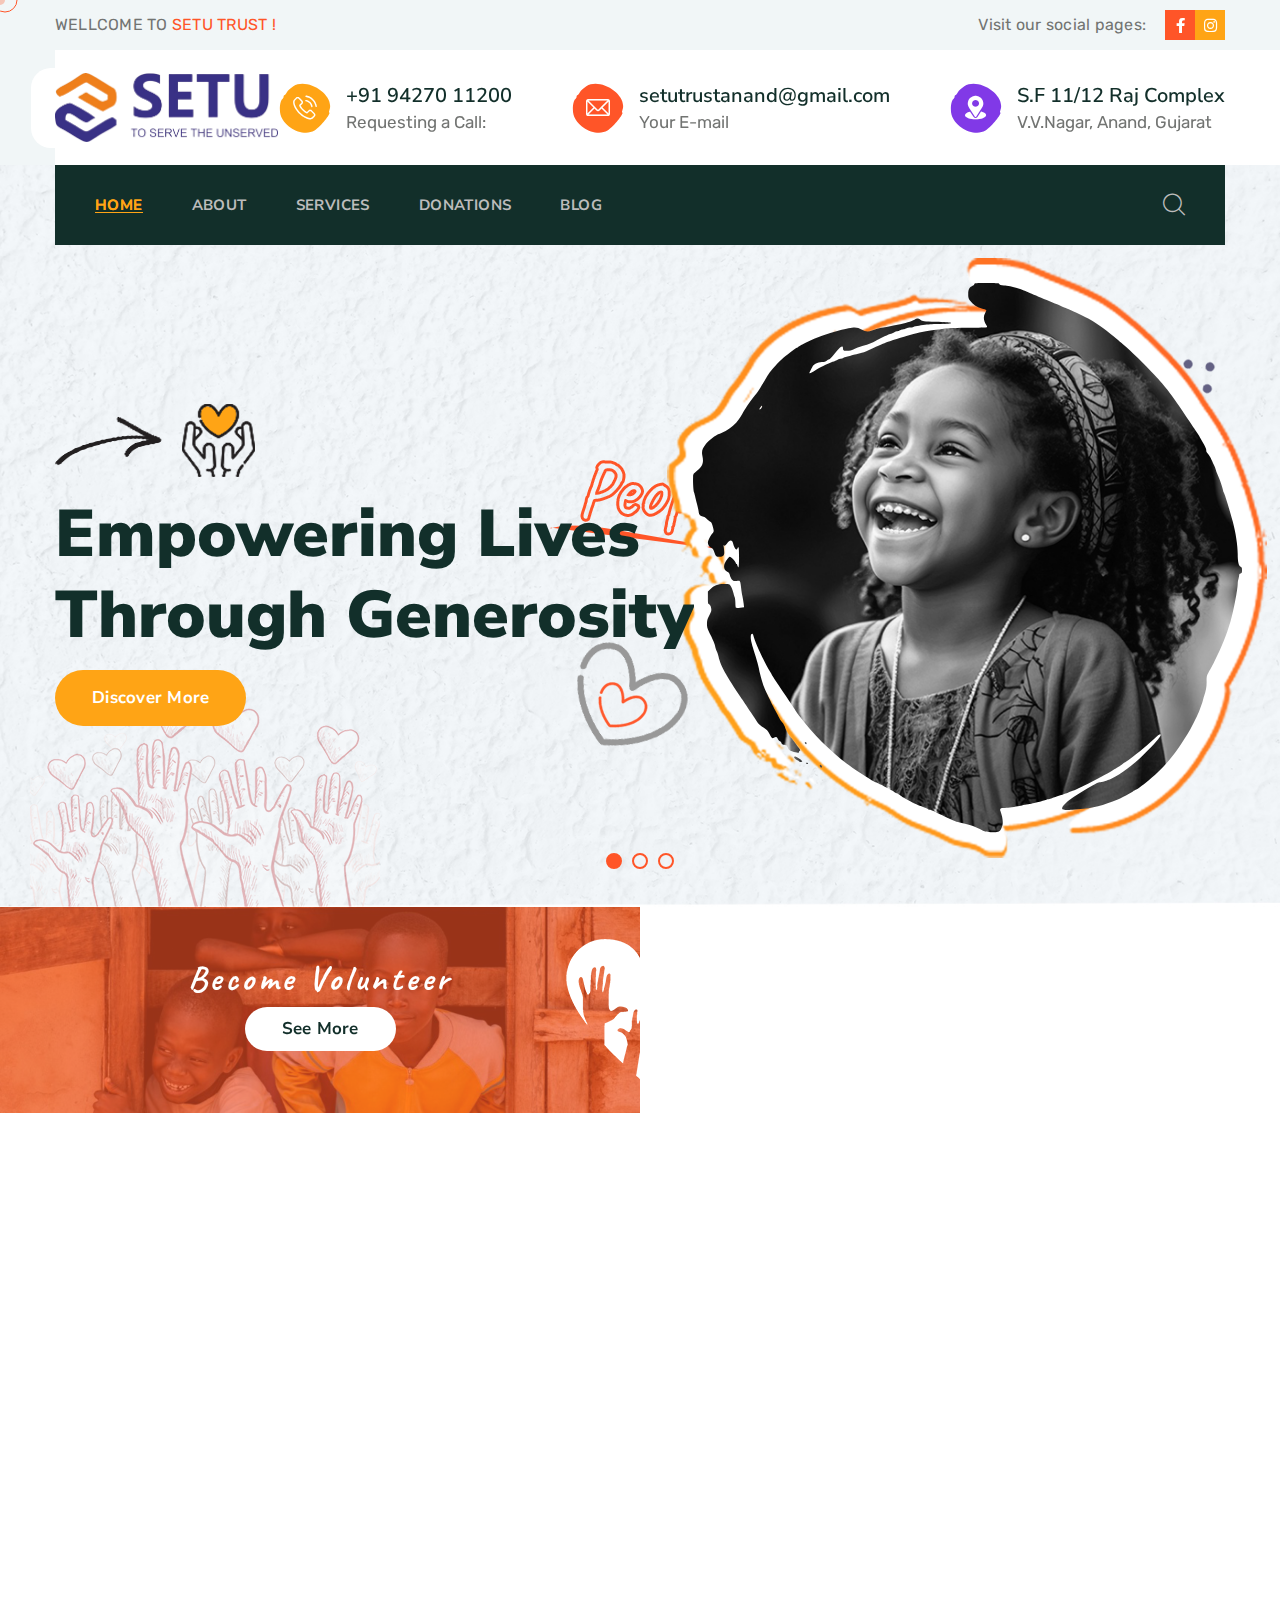
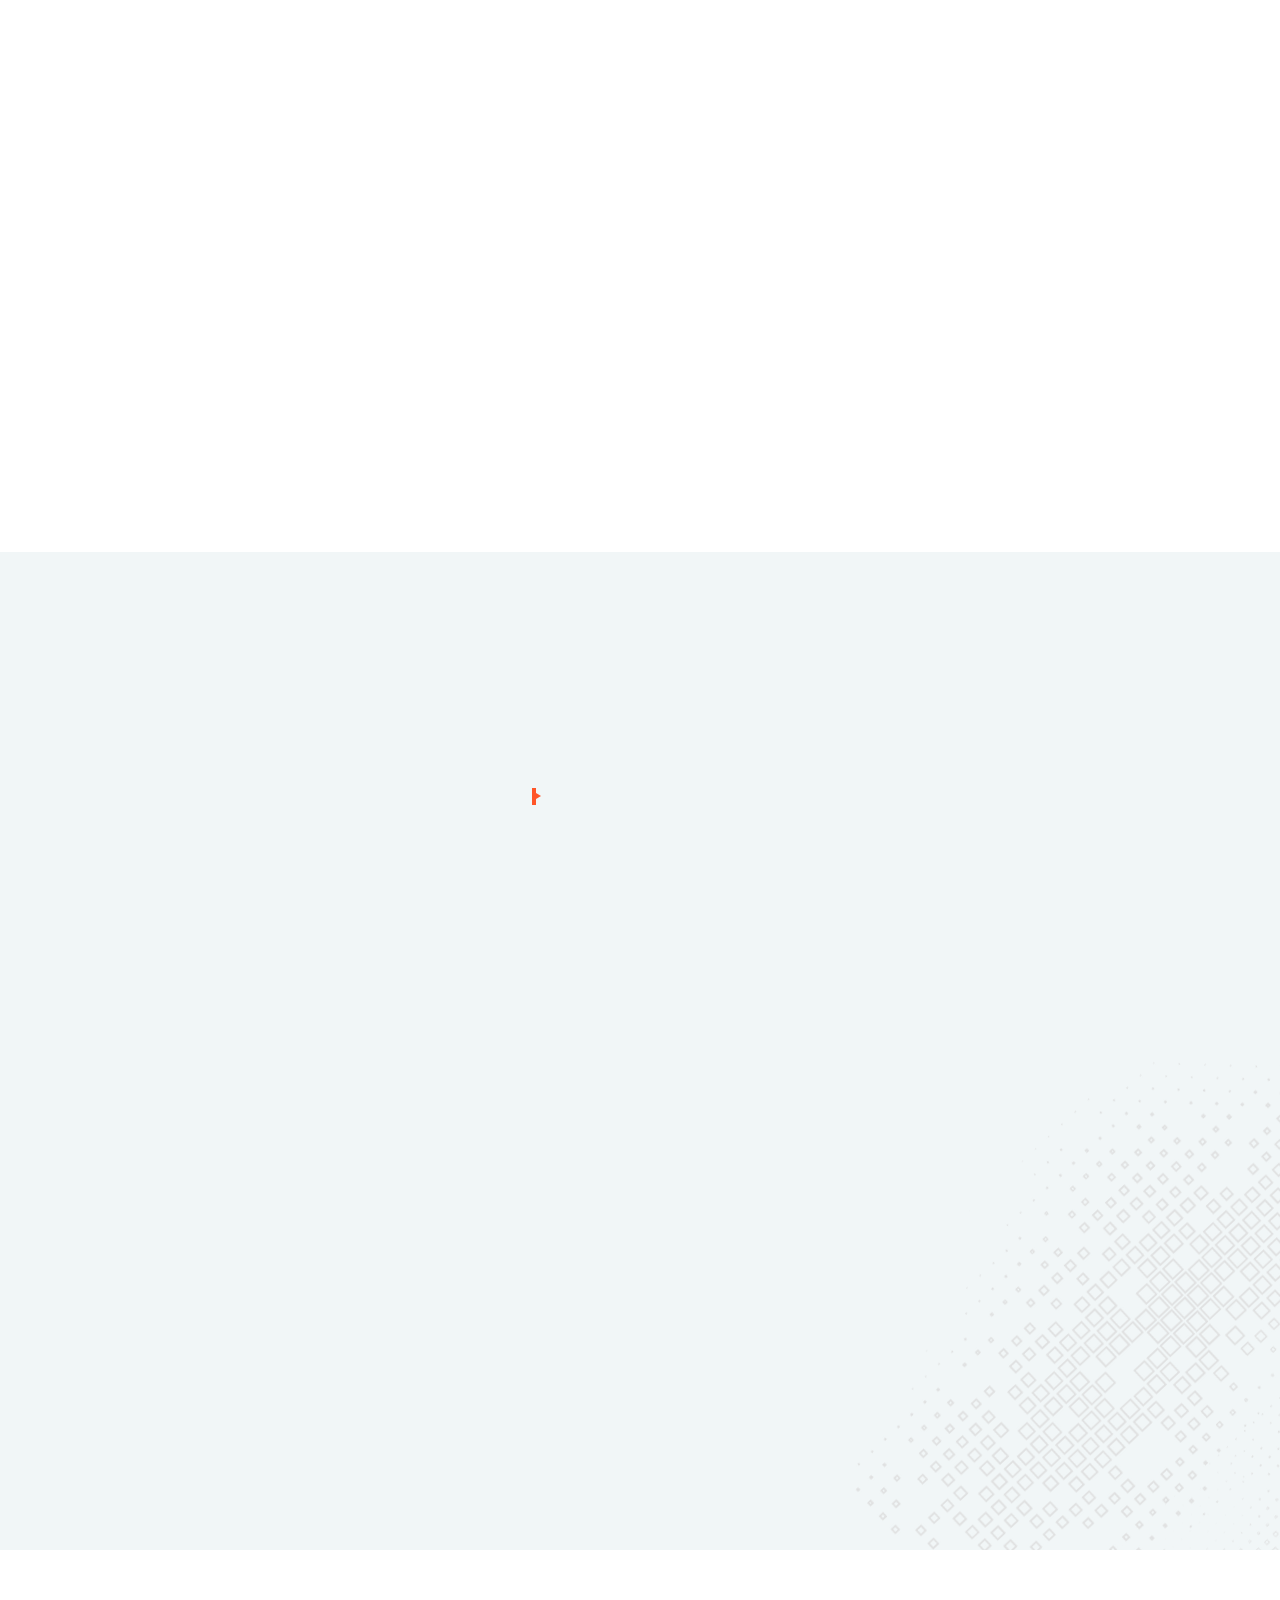
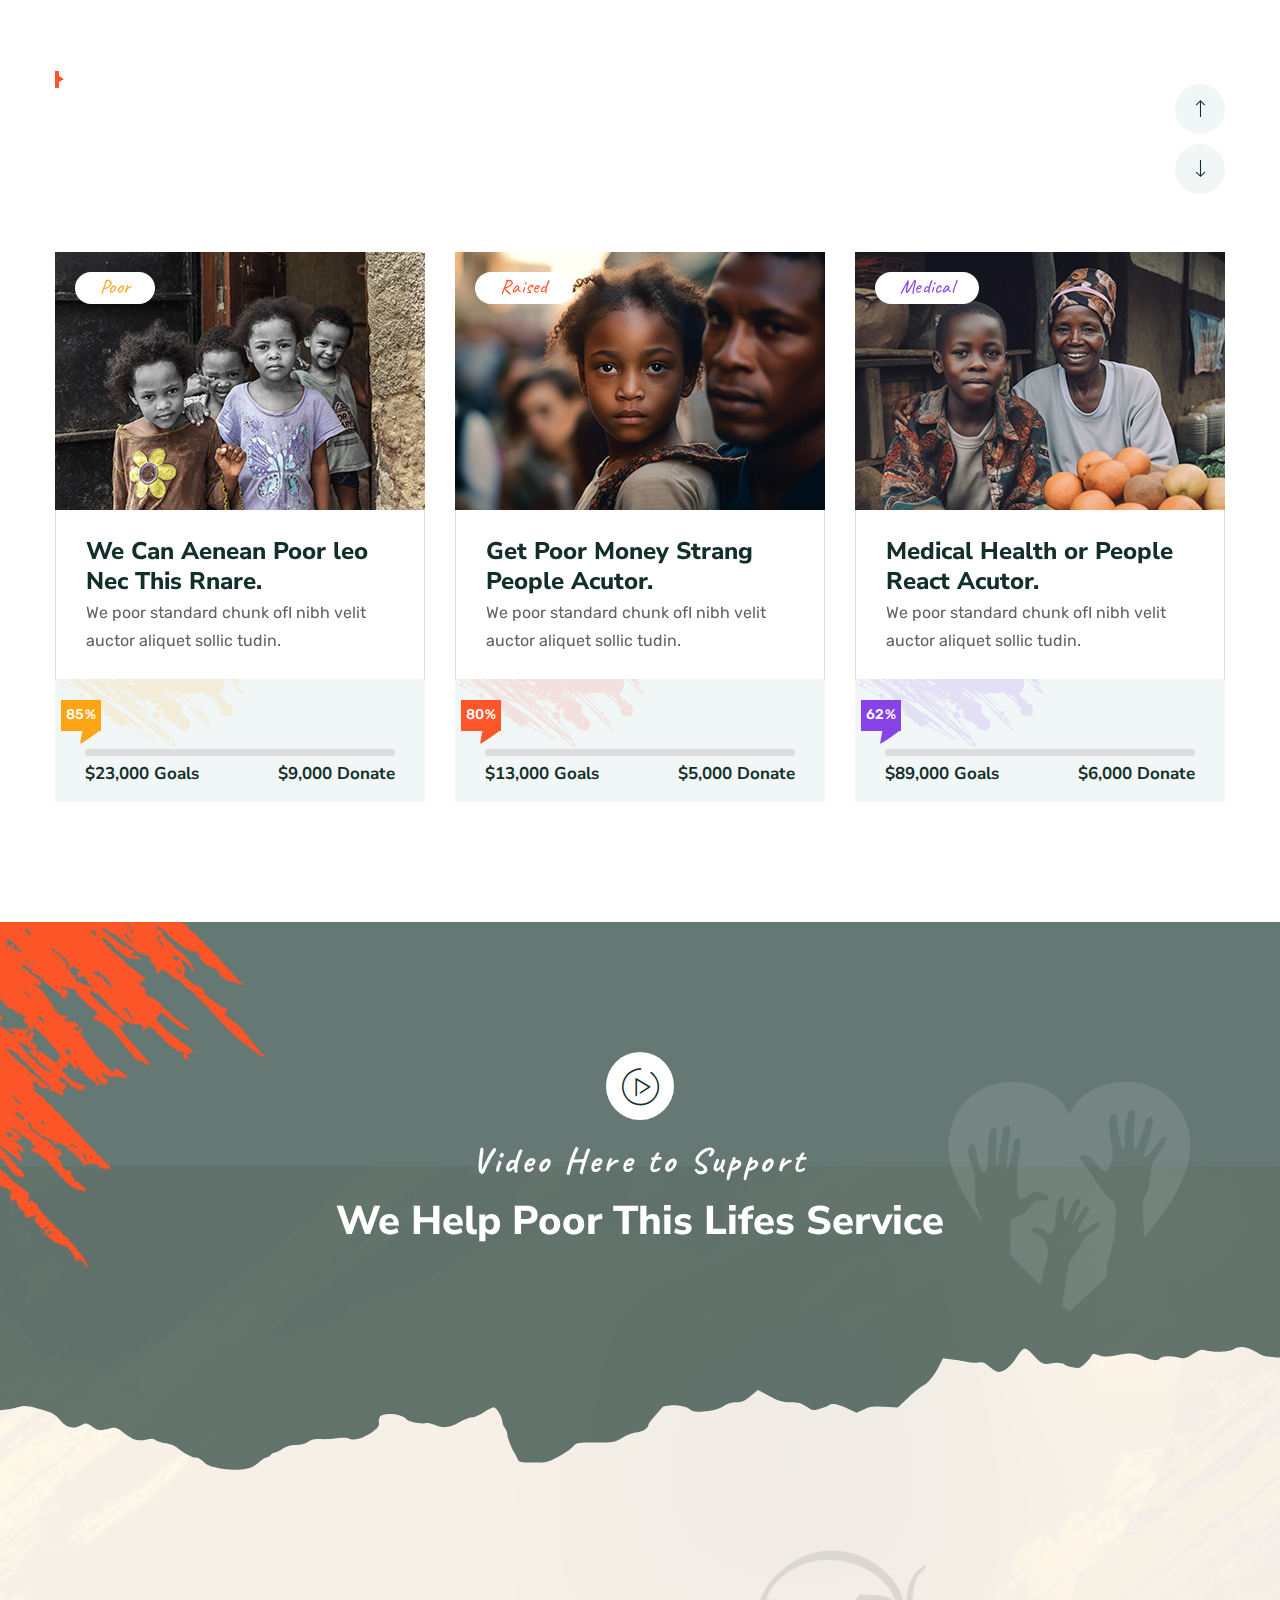
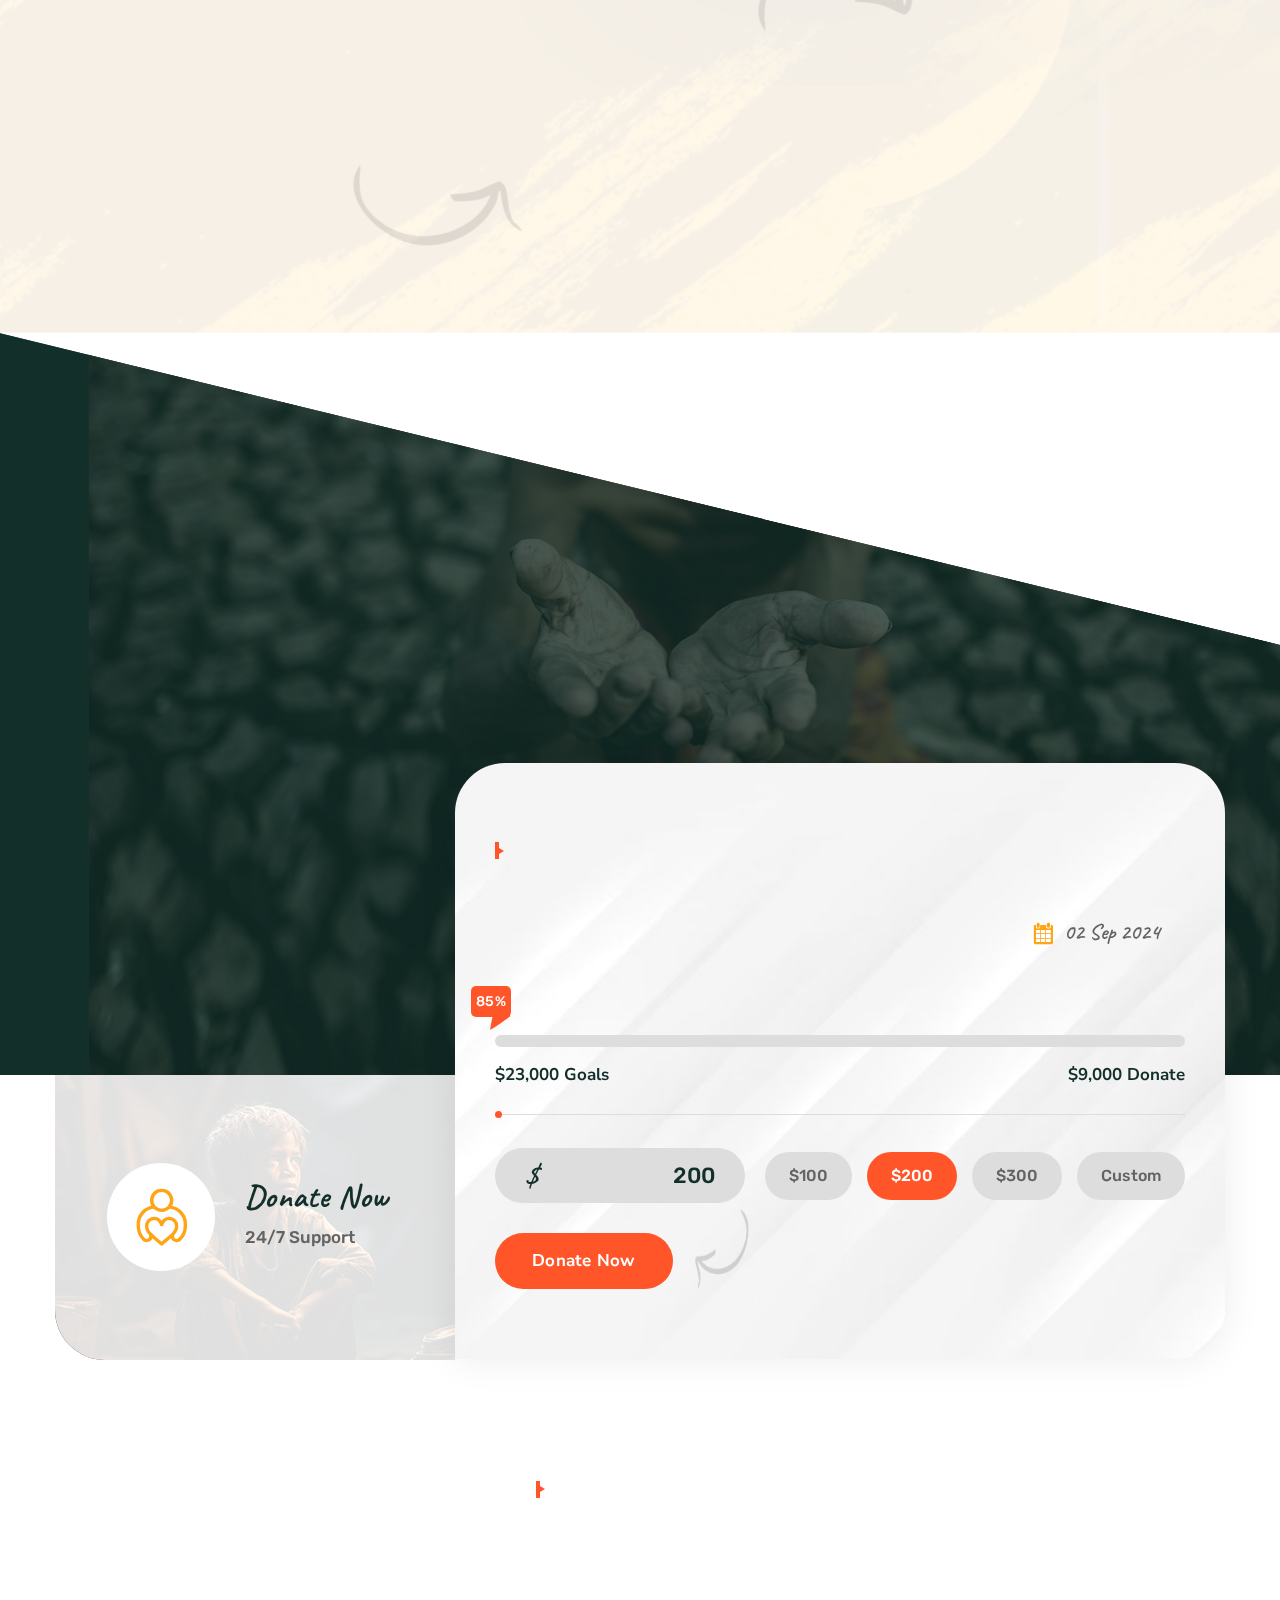
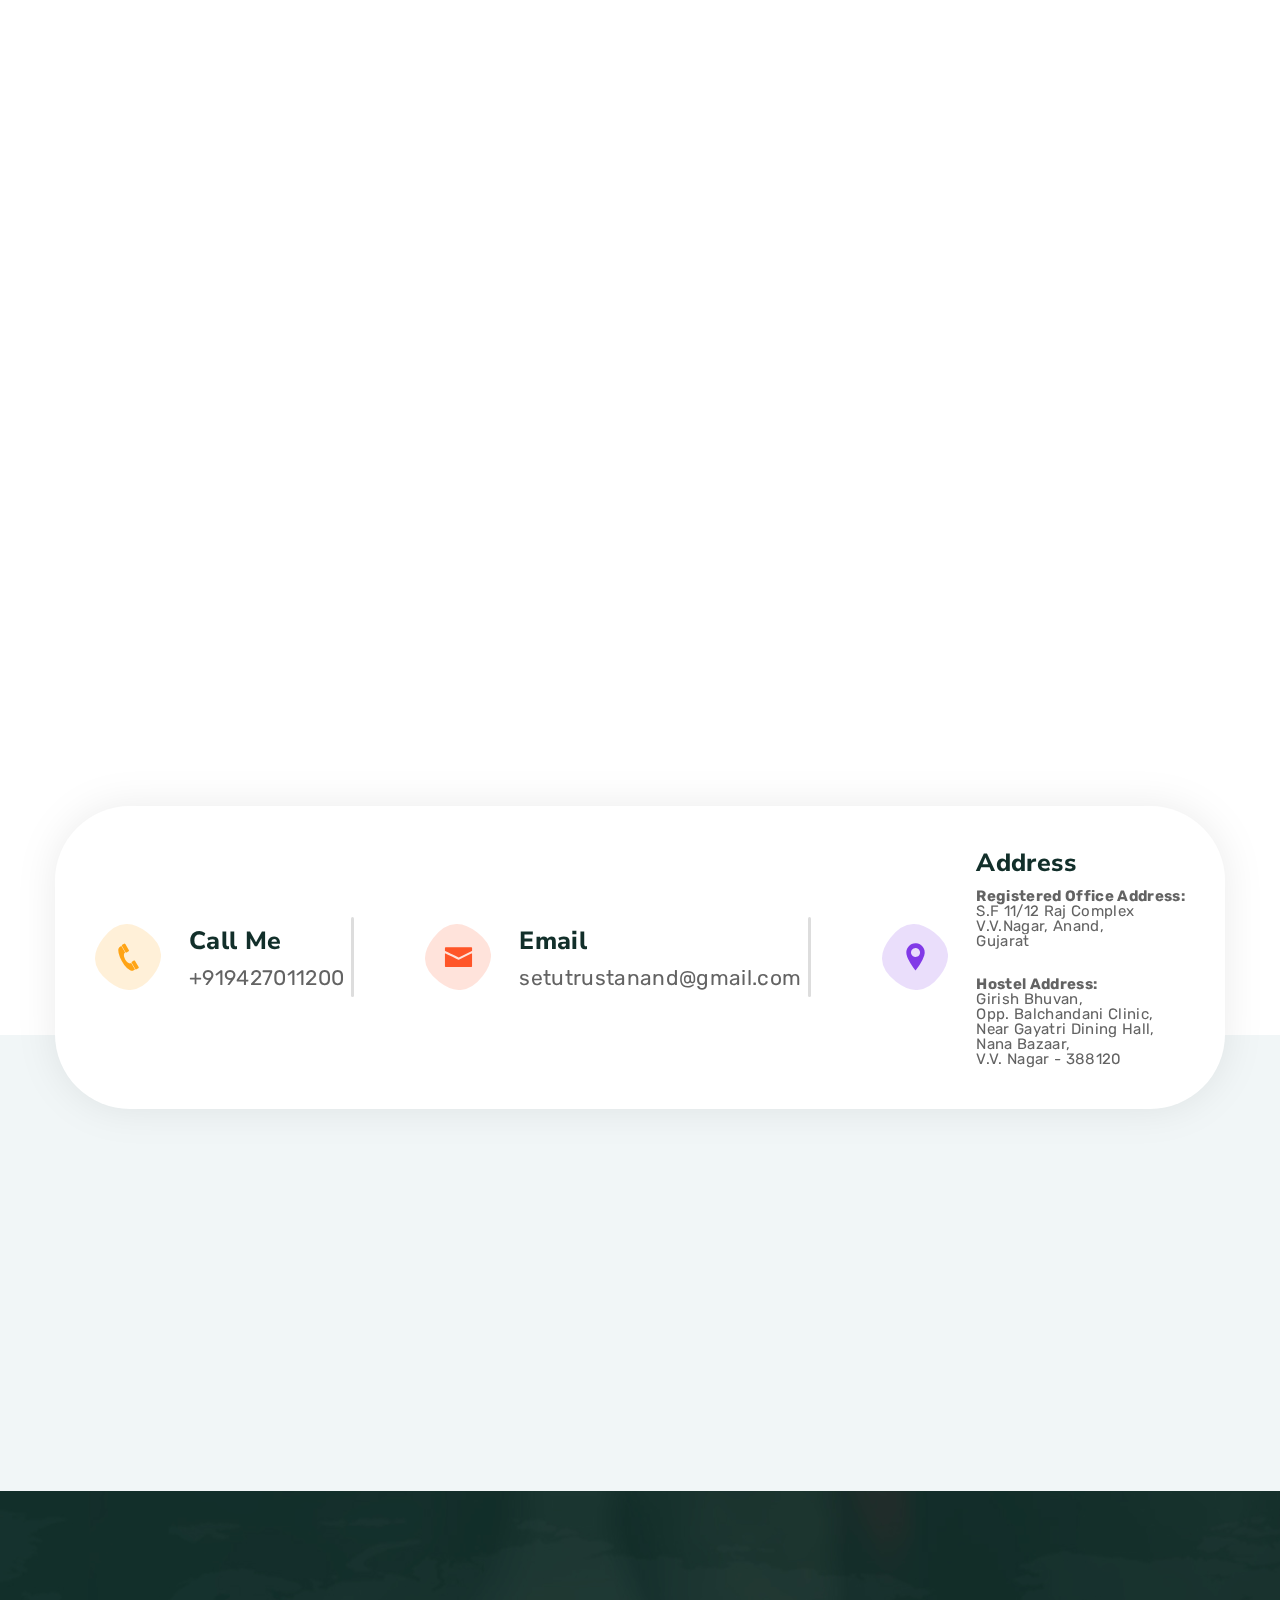
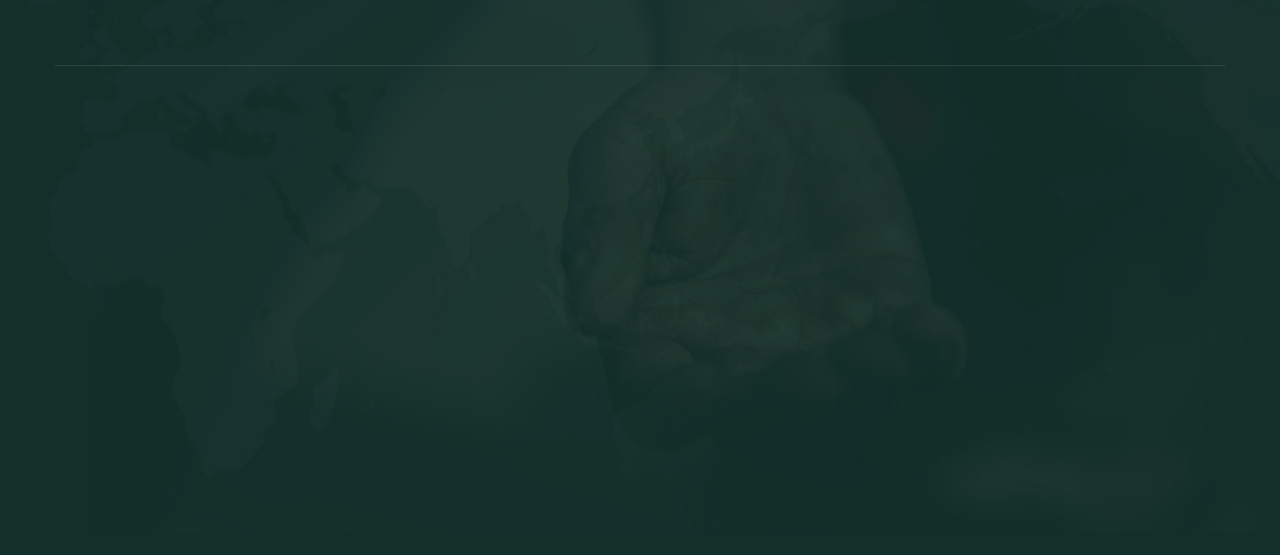
==== index.html @ 702e177a "Add files via upload" ====
<!DOCTYPE html>
<html lang="en">

<head>
    <meta charset="UTF-8" />
    <meta name="viewport" content="width=device-width, initial-scale=1.0" />
    <title>SETU Charitable Trust</title>
    <!-- favicons Icons -->
    <link rel="apple-touch-icon" sizes="180x180" href="assets/images/favicons/apple-touch-icon.png" />
    <link rel="icon" type="image/png" sizes="32x32" href="assets/images/favicons/favicon-32x32.png" />
    <link rel="icon" type="image/png" sizes="16x16" href="assets/images/favicons/favicon-16x16.png" />
    <link rel="manifest" href="assets/images/favicons/site.webmanifest" />
    <meta name="description" content="Careoxis a clean professional Non Profit Charity HTML Template. Which fits for all kind of charity, fundraising, nonprofit, NGO, donations, church, Mosque and all other non-profit charity website, businesses and NGO."
    />

    <!-- fonts -->
    <link rel="preconnect" href="https://fonts.googleapis.com">
    <link rel="preconnect" href="https://fonts.gstatic.com" crossorigin>
    <link href="https://fonts.googleapis.com/css2?family=Caveat:wght@400..700&family=Nunito+Sans:ital,opsz,wght@0,6..12,200..1000;1,6..12,200..1000&family=Rubik:ital,wght@0,300..900;1,300..900&display=swap" rel="stylesheet">


    <link rel="stylesheet" href="assets/vendors/bootstrap/css/bootstrap.min.css" />
    <link rel="stylesheet" href="assets/vendors/bootstrap-select/bootstrap-select.min.css" />
    <link rel="stylesheet" href="assets/vendors/animate/animate.min.css" />
    <link rel="stylesheet" href="assets/vendors/fontawesome/css/all.min.css" />
    <link rel="stylesheet" href="assets/vendors/icofont/icofont.min.css" />
    <link rel="stylesheet" href="assets/vendors/jquery-ui/jquery-ui.css" />
    <link rel="stylesheet" href="assets/vendors/jarallax/jarallax.css" />
    <link rel="stylesheet" href="assets/vendors/jquery-magnific-popup/jquery.magnific-popup.css" />
    <link rel="stylesheet" href="assets/vendors/nouislider/nouislider.min.css" />
    <link rel="stylesheet" href="assets/vendors/nouislider/nouislider.pips.css" />
    <link rel="stylesheet" href="assets/vendors/tiny-slider/tiny-slider.css" />
    <link rel="stylesheet" href="assets/vendors/careox-icons/style.css" />
    <link rel="stylesheet" href="assets/vendors/slick/slick.css">
    <link rel="stylesheet" href="assets/vendors/owl-carousel/css/owl.carousel.min.css" />
    <link rel="stylesheet" href="assets/vendors/owl-carousel/css/owl.theme.default.min.css" />

    <!-- template styles -->
    <link rel="stylesheet" href="assets/css/careox.css" />
</head>

<body class="custom-cursor">

    <div class="custom-cursor__cursor"></div>
    <div class="custom-cursor__cursor-two"></div>

    <div class="preloader">
        <div class="preloader__image" style="background-image: url(assets/images/loader.png);"></div>
    </div>
    <!-- /.preloader -->
    <div class="page-wrapper">
        <div class="topbar-one">
            <div class="container">
                <div class="topbar-one__inner">
                    <p class="topbar-one__info">Wellcome To <span> SETU Trust !</span></p>
                    <!-- /.topbar-one__text -->
                    <div class="topbar-one__social">
                        <p class="topbar-one__social__text">Visit our social pages:</p>
                        <a href="https://facebook.com" style="--accent-color: #ff5528;">
                            <i class="fab fa-facebook-f" aria-hidden="true"></i>
                            <span class="sr-only">Facebook</span>
                        </a>
                        <a href="https://www.instagram.com/setu_trust_anand?utm_source=ig_web_button_share_sheet&igsh=ZDNlZDc0MzIxNw==" style="--accent-color: #ffa415;">
                            <i class="fab fa-instagram" aria-hidden="true"></i>
                            <span class="sr-only">Instagram</span>
                        </a>
                        
                    </div>
                    <!-- /.topbar-one__social -->
                </div>
                <!-- /.topbar-one__inner -->
            </div>
            <!-- /.container -->
            <div class="topbar-one__bottom">
                <div class="container">
                    <div class="topbar-one__bottom__inner">
                        <div class="topbar-one__bottom__logo">
                            <a href="index.html">
                                <img src="assets/images/SETU.png" alt="Careox HTML" width="223">
                            </a>
                        </div>
                        <!-- /.main-header__logo -->
                        <div class="topbar-one__bottom__right">
                            <div class="topbar-one__bottom__info" style="--accent-color: #ffa415;">
                                <div class="topbar-one__bottom__info__icon">
                                    <span class="icon-phone-call"></span>
                                </div>
                                <div class="topbar-one__bottom__info__content">
                                    <h5 class="topbar-one__bottom__info__text"><a href="tel:+919427011200">+91 94270 11200</a></h5>
                                    <p class="topbar-one__bottom__info__title">Requesting a Call:</p>
                                </div>
                            </div>
                            <!-- /.topbar-one__info -->
                            <div class="topbar-one__bottom__info" style="--accent-color: #ff5528;">
                                <div class="topbar-one__bottom__info__icon">
                                    <span class="icon-email"></span>
                                </div>
                                <div class="topbar-one__bottom__info__content">
                                    <h5 class="topbar-one__bottom__info__text"><a href="mailto:setutrustanand@gmail.com">setutrustanand@gmail.com</a></h5>
                                    <p class="topbar-one__bottom__info__title">Your E-mail</p>
                                </div>
                            </div>
                            <!-- /.topbar-one__info -->
                            <div class="topbar-one__bottom__info" style="--accent-color: #8139e7;">
                                <div class="topbar-one__bottom__info__icon">
                                    <span class="icon-location"></span>
                                </div>
                                <div class="topbar-one__bottom__info__content">
                                    <h5 class="topbar-one__bottom__info__text">S.F 11/12 Raj Complex</h5>
                                    <p class="topbar-one__bottom__info__title">V.V.Nagar, Anand, Gujarat</p>
                                </div>
                            </div>
                            <!-- /.topbar-one__info -->
                        </div>
                    </div>
                </div>
                <div class="topbar-one__bottom__button">
                    <img src="assets/images/shapes/arrow-1.png" alt="careox">
                    <a href="donate.html" class="careox-btn"><span><i class="icofont-heart"></i>Donate Now</span></a>
                </div>
            </div>
            <!-- /.middle-one -->
        </div>
        <!-- /.topbar-one -->


        <header class="main-header sticky-header sticky-header--one-page">
            <div class="container">
                <div class="main-header__inner">
                    <nav class="main-header__nav main-menu">
                        <ul class="main-menu__list one-page-scroll-menu">
                            <li class="scrollToLink current"><a href="#home">Home</a></li>
                            <li class="scrollToLink"><a href="#about">About</a></li>
                            <li class="scrollToLink"><a href="#services">Services</a></li>
                            <li class="scrollToLink"><a href="#donations">Donations</a></li>
                            
                            <li class="scrollToLink"><a href="#blog">Blog</a></li>
                        </ul>
                    </nav>
                    <!-- /.main-header__nav -->
                    <div class="main-header__right">
                        <div class="mobile-nav__btn mobile-nav__toggler">
                            <span></span>
                            <span></span>
                            <span></span>
                        </div>
                        <!-- /.mobile-nav__toggler -->
                        <a href="#" class="search-toggler main-header__search">
                            <i class="icon-magnifying-glass" aria-hidden="true"></i>
                            <span class="sr-only">Search</span>
                        </a>
                        <!-- /.search-toggler -->
                       
                        <!-- /.search-toggler -->
                    </div>
                    <!-- /.main-header__right -->
                </div>
                <!-- /.main-header__inner -->
            </div>
            <!-- /.container-fluid -->
        </header>
        <!-- /.main-header -->
        <!-- main-slider-start -->
        <section class="main-slider-one" id="home">
            <div class="main-slider-one__carousel careox-owl__carousel owl-carousel" data-owl-options='{
		"loop": true,
		"animateOut": "fadeOut",
		"animateIn": "fadeIn",
		"items": 1,
		"autoplay": true,
		"autoplayTimeout": 7000,
		"smartSpeed": 1000,
		"nav": false,
        "navText": ["<span class=\"icon-left-arrow\"></span>","<span class=\"icon-right-arrow\"></span>"],
		"dots": true,
		"margin": 0
	    }'>
                <div class="item">
                    <div class="main-slider-one__item">
                        <div class="main-slider-one__bg" style="background-image: url(assets/images/backgrounds/slider-1-1.jpg);"></div>
                        <svg xmlns="http://www.w3.org/2000/svg" xmlns:xlink="http://www.w3.org/1999/xlink">
                            <circle class='circle0 steap' cx="50%" cy="55%" r="5.2%" />
                            <circle class='circle1 steap' cx="50%" cy="55%" r="15.6%" />
                            <circle class='circle2 steap' cx="50%" cy="55%" r="26%" />
                            <circle class='circle3 steap' cx="50%" cy="55%" r="36.4%" />
                            <circle class='circle4 steap' cx="50%" cy="55%" r="46.8%" />
                            <circle class='circle5 steap' cx="50%" cy="55%" r="57%" />
                            <circle class='circle6 steap' cx="50%" cy="55%" r="67.7%" />
                            <circle class='circle7 steap' cx="50%" cy="55%" r="78.1%" />
                            <circle class='circle8 steap' cx="50%" cy="55%" r="88.5%" />
                            <circle class='circle9 steap' cx="50%" cy="55%" r="100%" />
                        </svg>
                        <div class="main-slider-one__shape-one"><img src="assets/images/shapes/slider-1-shape-1.png" alt="careox"></div>
                        <div class="main-slider-one__shape-two"><img src="assets/images/shapes/slider-1-shape-2.png" alt="careox"></div>
                        <div class="main-slider-one__shape-three"><img src="assets/images/shapes/slider-1-shape-3.png" alt="careox"></div>
                        <div class="main-slider-one__shape-four"><img src="assets/images/shapes/slider-1-shape-4.png" alt="careox"></div>
                        <div class="main-slider-one__layer" style="background-image: url(assets/images/shapes/slider-1-layer-bg.png);">
                            <div class="main-slider-one__layer__inner">
                                <img src="assets/images/backgrounds/slider-1-layer-1.jpg" alt="careox">
                            </div>
                        </div>
                        <div class="container">
                            <div class="row">
                                <div class="col-md-12">
                                    <div class="main-slider-one__content">
                                        <div class="main-slider-one__image">
                                            <img src="assets/images/shapes/slider-1-arrow.png" alt="careox">
                                            <img src="assets/images/shapes/slider-1-hand.png" alt="careox">
                                        </div>
                                        <!-- slider-sub-title -->
                                        <h2 class="main-slider-one__title">Empowering lives <br>through generosity</h2>
                                        <!-- slider-title -->
                                       
                                        <!-- slider-text -->
                                        <div class="main-slider-one__btn">
                                            <a href="#about" class="careox-btn"><span>Discover more</span></a>
                                            <!-- slider-btn -->
                                            
                                            <!-- slider-video -->
                                        </div>
                                    </div>
                                </div>
                            </div>
                        </div>
                    </div>
                </div>
                <div class="item">
                    <div class="main-slider-one__item">
                        <div class="main-slider-one__bg" style="background-image: url(assets/images/backgrounds/slider-1-1.jpg);"></div>
                        <svg xmlns="http://www.w3.org/2000/svg" xmlns:xlink="http://www.w3.org/1999/xlink">
                            <circle class='circle0 steap' cx="50%" cy="55%" r="5.2%" />
                            <circle class='circle1 steap' cx="50%" cy="55%" r="15.6%" />
                            <circle class='circle2 steap' cx="50%" cy="55%" r="26%" />
                            <circle class='circle3 steap' cx="50%" cy="55%" r="36.4%" />
                            <circle class='circle4 steap' cx="50%" cy="55%" r="46.8%" />
                            <circle class='circle5 steap' cx="50%" cy="55%" r="57%" />
                            <circle class='circle6 steap' cx="50%" cy="55%" r="67.7%" />
                            <circle class='circle7 steap' cx="50%" cy="55%" r="78.1%" />
                            <circle class='circle8 steap' cx="50%" cy="55%" r="88.5%" />
                            <circle class='circle9 steap' cx="50%" cy="55%" r="100%" />
                        </svg>
                        <div class="main-slider-one__shape-one"><img src="assets/images/shapes/slider-1-shape-1.png" alt="careox"></div>
                        <div class="main-slider-one__shape-two"><img src="assets/images/shapes/slider-1-shape-2.png" alt="careox"></div>
                        <div class="main-slider-one__shape-three"><img src="assets/images/shapes/slider-1-shape-3.png" alt="careox"></div>
                        <div class="main-slider-one__shape-four"><img src="assets/images/shapes/slider-1-shape-4.png" alt="careox"></div>
                        <div class="main-slider-one__layer" style="background-image: url(assets/images/shapes/slider-1-layer-bg.png);">
                            <div class="main-slider-one__layer__inner">
                                <img src="assets/images/backgrounds/slider-1-layer-2.jpg" alt="careox">
                            </div>
                        </div>
                        <div class="container">
                            <div class="row">
                                <div class="col-md-12">
                                    <div class="main-slider-one__content">
                                        <div class="main-slider-one__image">
                                            <img src="assets/images/shapes/slider-1-arrow.png" alt="careox">
                                            <img src="assets/images/shapes/slider-1-hand.png" alt="careox">
                                        </div>
                                        <!-- slider-sub-title -->
                                        <h2 class="main-slider-one__title">Together, we create <br> change.</h2>
                                        <!-- slider-title -->
                                        
                                        <!-- slider-text -->
                                        <div class="main-slider-one__btn">
                                            <a href="#about" class="careox-btn"><span>Discover more</span></a>
                                            <!-- slider-btn -->
                                           
                                            <!-- slider-video -->
                                        </div>
                                    </div>
                                </div>
                            </div>
                        </div>
                    </div>
                </div>
                <div class="item">
                    <div class="main-slider-one__item">
                        <div class="main-slider-one__bg" style="background-image: url(assets/images/backgrounds/slider-1-1.jpg);"></div>
                        <svg xmlns="http://www.w3.org/2000/svg" xmlns:xlink="http://www.w3.org/1999/xlink">
                            <circle class='circle0 steap' cx="50%" cy="55%" r="5.2%" />
                            <circle class='circle1 steap' cx="50%" cy="55%" r="15.6%" />
                            <circle class='circle2 steap' cx="50%" cy="55%" r="26%" />
                            <circle class='circle3 steap' cx="50%" cy="55%" r="36.4%" />
                            <circle class='circle4 steap' cx="50%" cy="55%" r="46.8%" />
                            <circle class='circle5 steap' cx="50%" cy="55%" r="57%" />
                            <circle class='circle6 steap' cx="50%" cy="55%" r="67.7%" />
                            <circle class='circle7 steap' cx="50%" cy="55%" r="78.1%" />
                            <circle class='circle8 steap' cx="50%" cy="55%" r="88.5%" />
                            <circle class='circle9 steap' cx="50%" cy="55%" r="100%" />
                        </svg>
                        <div class="main-slider-one__shape-one"><img src="assets/images/shapes/slider-1-shape-1.png" alt="careox"></div>
                        <div class="main-slider-one__shape-two"><img src="assets/images/shapes/slider-1-shape-2.png" alt="careox"></div>
                        <div class="main-slider-one__shape-three"><img src="assets/images/shapes/slider-1-shape-3.png" alt="careox"></div>
                        <div class="main-slider-one__shape-four"><img src="assets/images/shapes/slider-1-shape-4.png" alt="careox"></div>
                        <div class="main-slider-one__layer" style="background-image: url(assets/images/shapes/slider-1-layer-bg.png);">
                            <div class="main-slider-one__layer__inner">
                                <img src="assets/images/backgrounds/slider-1-layer-3.jpg" alt="careox">
                            </div>
                        </div>
                        <div class="container">
                            <div class="row">
                                <div class="col-md-12">
                                    <div class="main-slider-one__content">
                                        <div class="main-slider-one__image">
                                            <img src="assets/images/shapes/slider-1-arrow.png" alt="careox">
                                            <img src="assets/images/shapes/slider-1-hand.png" alt="careox">
                                        </div>
                                        <!-- slider-sub-title -->
                                        <h2 class="main-slider-one__title">Give Child Poor <br>Gift Helping Now.</h2>
                                        <!-- slider-title -->
                                       
                                        <!-- slider-text -->
                                        <div class="main-slider-one__btn">
                                            <a href="#about" class="careox-btn"><span>Discover more</span></a>
                                            <!-- slider-btn -->
                                            
                                            <!-- slider-video -->
                                        </div>
                                    </div>
                                </div>
                            </div>
                        </div>
                    </div>
                </div>
            </div>
        </section>
        <!-- main-slider-end -->

        <section class="cta-one">
            <div class="container-fluid">
                <div class="cta-one__shape-middle" style="background-image: url(assets/images/shapes/cta-1-shape-2.png);"></div>
                <div class="row">
                    <div class="col-lg-6">
                        <div class="cta-one__content" style="background-image: url(assets/images/backgrounds/cta-bg-1-1.jpg);">
                            <h3 class="cta-one__title">Become Volunteer</h3>
                            
                            <a href="contact.html" class="careox-btn"><span>See More</span></a>
                        </div>
                    </div>
                    
            </div>
            <!-- /.container-fluid -->
        </section>
        <!-- /.cta-one -->

        <section class="about-one" id="about">
            <div class="about-one__shape"><img src="assets/images/shapes/about-1-shape-4.png" alt="careox"></div>
            <div class="container">
                <div class="row">
                    <div class="col-xl-6">
                        <div class="about-one__image wow fadeInLeft" data-wow-delay="100ms">
                            <div class="about-one__image__one">
                                <img src="assets/images/resources/about-1-1.jpg" alt="careox">
                            </div>
                            <div class="about-one__image__two">
                                <img src="assets/images/resources/about-1-2.jpg" alt="careox">
                                <div class="about-one__image__video">
                                    <a href="https://www.youtube.com/watch?v=h9MbznbxlLc" class="video-popup">
                                        <i class="icofont-ui-play"></i></a>Always Support Us!
                                </div>
                            </div>
                            <div class="about-one__image__shape-one"><img src="assets/images/shapes/about-1-shape-1.png" alt="careox"></div>
                            <div class="about-one__image__shape-two"><img src="assets/images/shapes/about-1-shape-2.png" alt="careox"></div>
                            <div class="about-one__image__shape-three"><img src="assets/images/shapes/about-1-shape-3.png" alt="careox"></div>
                        </div>
                        <!-- /.why-choose-two__image -->
                    </div>
                    <!-- /.col-lg-6 -->
                    <div class="col-xl-6 wow fadeInRight" data-wow-delay="200ms">
                        <div class="about-one__content">
                            <div class="sec-title text-left">

                                <h6 class="sec-title__tagline bw-split-in-right"><span class="sec-title__tagline__border"></span> ABOUT US</h6>
                                <!-- /.sec-title__tagline -->

                                <h3 class="sec-title__title bw-split-in-left">We Believe This Lifes About Give For Poor People.</h3>
                                <!-- /.sec-title__title -->
                            </div>
                            <!-- /.sec-title -->
                            <p class="about-one__content__text">
                                We believe life is about giving back, especially to those in need. Our mission is to support and uplift underprivileged communities, ensuring they receive the help and opportunities they deserve. While many initiatives focus on applications and infrastructure, we prioritize making a lasting impact by addressing the root causes of poverty. Together, we can build a future where no one is left behind.
                            </p>
                            <div class="row gutter-y-30">
                                <div class="col-md-6">
                                    <div class="about-one__content__box" style="--accent-color: #ffa415;">
                                        <div class="about-one__content__box__top">
                                            <div class="about-one__content__box__icon"><span class="icon-zakat"></span></div>
                                            <h5 class="about-one__content__box__title">Treatment Help</h5>
                                        </div>
                                        <p class="about-one__content__box__text"><span class="about-one__content__box__text__icon"><i class="icofont-check-circled"></i></span>No matter what you you have.</p>
                                    </div>
                                </div>
                                <div class="col-md-6">
                                    <div class="about-one__content__box" style="--accent-color: #ff5528;">
                                        <div class="about-one__content__box__top">
                                            <div class="about-one__content__box__icon"><span class="icon-charity"></span></div>
                                            <h5 class="about-one__content__box__title">Help Raising</h5>
                                        </div>
                                        <p class="about-one__content__box__text"><span class="about-one__content__box__text__icon"><i class="icofont-check-circled"></i></span>No matter from where you belong</p>
                                    </div>
                                </div>
                            </div>
                            
                        <!-- /.why-choose-two__content -->
                    </div>
                    <!-- /.col-lg-6 -->
                </div>
                <!-- /.row -->
                <div class="about-one__text wow fadeInUp"><span>#</span> We Give Donations Poor People Impact on Someone’s Life. <a href="donation.html" class="careox-btn"><span>Donate Now</span></a></div>
            </div>
            <!-- /.container -->
        </section>
        <!-- /.about-one -->

        <section class="funfact-one">
            <div class="container wow fadeInUp">
                <ul class="list-unstyled funfact-one__list">
                    <li class="funfact-one__item count-box" style="--accent-color: #ffa415;">
                        <div class="funfact-one__icon">
                            <i class="icon-charity-two"></i>
                        </div>
                        <!-- /.funfact-one__icon -->
                        <div class="funfact-one__content">
                            <h3 class="funfact-one__count"><span class="count-text" data-stop="232" data-speed="1500"></span>K</h3>
                            <!-- /.funfact-one__count -->
                            <p class="funfact-one__text">Poor Educate</p>
                            <!-- /.funfact-one__text -->
                        </div>
                        <!-- /.funfact-one__content -->
                    </li>
                    <!-- /.funfact-one__item -->
                    <li class="funfact-one__item count-box" style="--accent-color: #ff5528;">
                        <div class="funfact-one__icon">
                            <i class="icon-zakat"></i>
                        </div>
                        <!-- /.funfact-one__icon -->
                        <div class="funfact-one__content">
                            <h3 class="funfact-one__count"><span class="count-text" data-stop="99" data-speed="1500"></span>M+</h3>
                            <!-- /.funfact-one__count -->
                            <p class="funfact-one__text">Donate now</p>
                            <!-- /.funfact-one__text -->
                        </div>
                        <!-- /.funfact-one__content -->
                    </li>
                    <!-- /.funfact-one__item -->
                    <li class="funfact-one__item count-box" style="--accent-color: #8139e7;">
                        <div class="funfact-one__icon">
                            <i class="icon-interactions"></i>
                        </div>
                        <!-- /.funfact-one__icon -->
                        <div class="funfact-one__content">
                            <h3 class="funfact-one__count"><span class="count-text" data-stop="132" data-speed="1500"></span>K</h3>
                            <!-- /.funfact-one__count -->
                            <p class="funfact-one__text">Clients Help</p>
                            <!-- /.funfact-one__text -->
                        </div>
                        <!-- /.funfact-one__content -->
                    </li>
                    <!-- /.funfact-one__item -->
                    <li class="funfact-one__item count-box" style="--accent-color: #44c895;">
                        <div class="funfact-one__icon">
                            <i class="icon-multiple-users-silhouette"></i>
                        </div>
                        <!-- /.funfact-one__icon -->
                        <div class="funfact-one__content">
                            <h3 class="funfact-one__count"><span class="count-text" data-stop="35" data-speed="1500"></span>K+</h3>
                            <!-- /.funfact-one__count -->
                            <p class="funfact-one__text">Team Support</p>
                            <!-- /.funfact-one__text -->
                        </div>
                        <!-- /.funfact-one__content -->
                    </li>
                    <!-- /.funfact-one__item -->
                </ul>
                <!-- /.list-unstyled funfact-one__list -->
            </div>
            <!-- /.container -->
        </section>
        <!-- /.funfact-one -->

        <!-- Service Start -->
        <section class="service-one" id="services">
            <div class="service-one__shape-one" style="background-image: url(assets/images/shapes/service-bg-shape-1.png);"></div>
            <div class="service-one__shape-two" style="background-image: url(assets/images/shapes/service-bg-shape-2.png);"></div>
            <div class="container">
                <div class="sec-title text-center">

                    <h6 class="sec-title__tagline bw-split-in-right"><span class="sec-title__tagline__border"></span>OUR BEST SERVICE</h6>
                    <!-- /.sec-title__tagline -->

                    <h3 class="sec-title__title bw-split-in-left">We Help Poor This Lifes <br>Service Now</h3>
                    <!-- /.sec-title__title -->
                </div>
                <!-- /.sec-title -->
                <div class="row gutter-y-30">
                    <div class="col-lg-3 col-md-6 wow fadeInUp" data-wow-delay="00ms">
                        <div class="service-one__item text-center" style="--accent-color: #ffa415;">
                            <div class="service-one__item__icon">
                                <span class="icon-generous"></span>
                            </div>
                            <!-- /.service-icon -->
                            <h3 class="service-one__item__title">Fund Raised</h3>
                            <!-- /.service-title -->
                            <p class="service-one__item__text">
                                We raise funds to support essential causes that make a real difference in people's lives. Every donation brings us closer to positive change..
                            </p>
                            <!-- /.service-title -->
                            
                        </div>
                        <!-- /.service-card-one -->
                    </div>
                    <div class="col-lg-3 col-md-6 wow fadeInUp" data-wow-delay="100ms">
                        <div class="service-one__item text-center" style="--accent-color: #ff5528;">
                            <div class="service-one__item__icon">
                                <span class="icon-zakat"></span>
                            </div>
                            <!-- /.service-icon -->
                            <h3 class="service-one__item__title">Treatment Help</h3>
                            <!-- /.service-title -->
                            <p class="service-one__item__text">
                                We provide financial assistance for medical treatments, ensuring everyone has access to life-saving care. Your help can give someone a second chance.
                            </p>
                            <!-- /.service-title -->
                            
                        </div>
                        <!-- /.service-card-one -->
                    </div>
                    <div class="col-lg-3 col-md-6 wow fadeInUp" data-wow-delay="200ms">
                        <div class="service-one__item text-center" style="--accent-color: #8139e7;">
                            <div class="service-one__item__icon">
                                <span class="icon-zakat-two"></span>
                            </div>
                            <!-- /.service-icon -->
                            <h3 class="service-one__item__title">Hand Children</h3>
                            <!-- /.service-title -->
                            <p class="service-one__item__text">
                                Helping children in need to access education, healthcare, and a brighter future. Together, we can shape their tomorrow.
                            </p>
                            <!-- /.service-title -->
                           
                        </div>
                        <!-- /.service-card-one -->
                    </div>
                    <div class="col-lg-3 col-md-6 wow fadeInUp" data-wow-delay="300ms">
                        <div class="service-one__item text-center" style="--accent-color: #44c895;">
                            <div class="service-one__item__icon">
                                <span class="icon-charity-three"></span>
                            </div>
                            <!-- /.service-icon -->
                            <h3 class="service-one__item__title">Inspire Help</h3>
                            <!-- /.service-title -->
                            <p class="service-one__item__text">
                                Inspiring others to join hands in making the world a better place. Your support motivates more people to contribute and make an impact.                            </p>
                            <!-- /.service-title -->
                            
                        </div>
                        <!-- /.service-card-one -->
                    </div>
                </div>
            </div>
        </section>
        <!-- Service End -->

        <section class="donations-one" id="donations">
            <div class="container">
                <div class="sec-title text-left">

                    <h6 class="sec-title__tagline bw-split-in-right"><span class="sec-title__tagline__border"></span>Our Popular Causes</h6>
                    <!-- /.sec-title__tagline -->

                    <h3 class="sec-title__title bw-split-in-left">Help & Donate Now Find <br>The Popular Cause</h3>
                    <!-- /.sec-title__title -->
                </div>
                <!-- /.sec-title -->
                <div class="donations-one__carousel careox-owl__carousel owl-carousel" data-owl-options='{
			"items": 1,
			"margin": 30,
			"loop": false,
			"smartSpeed": 700,
			"nav": true,
			"navText": ["<span class=\"icon-up-arrow-two\"></span>","<span class=\"icon-down-arrow-two\"></span>"],
			"dots": false,
			"autoplay": false,
			"responsive": {
				"0": {
					"items": 1
				},
				"500": {
					"items": 2
				},
				"992": {
					"items": 3
				}
			}
			}'>
                    <div class="item">
                        <div class="donations-one__item" style="--accent-color: #ffa415;">
                            <div class="donations-one__item__image">
                                <img src="assets/images/donation/donation-1-1.jpg" alt="careox">
                                <a href="donation-details.html" class="donations-one__item__image__link"></a>
                                <div class="donations-one__item__category">Poor</div>
                            </div>
                            <div class="donations-one__item__content">
                                <h3 class="donations-one__item__title"><a href="donation-details.html">We Can Aenean Poor leo Nec This Rnare.</a></h3>
                                <p class="donations-one__item__text">We poor standard chunk ofI nibh velit auctor aliquet sollic tudin.</p>
                                <a class="donations-one__item__rm" href="donation-details.html"><i class="icon-right-arrow"></i></a>
                            </div>
                            <div class="donations-one__item__bottom">
                                <div class="donations-one__item__bottom__shape" style="background-image: url(assets/images/shapes/d-shape-1.png);"></div>
                                <div class="donations-one__item__bottom__progress">
                                    <div class="donations-one__item__bottom__progress__inner count-bar" data-percent="85%">
                                        <div class="donations-one__item__bottom__progress__number count-text">85%</div>
                                    </div>
                                </div>
                                <!-- /.progress-box -->
                                <div class="donations-one__item__bottom__text">
                                    <span>$23,000 Goals</span>
                                    <span>$9,000 Donate</span>
                                </div>
                            </div>
                            <!-- /.donations-one__item__bottom -->
                        </div>
                    </div>
                    <!-- /.item -->
                    <div class="item">
                        <div class="donations-one__item" style="--accent-color: #ff5528;">
                            <div class="donations-one__item__image">
                                <img src="assets/images/donation/donation-1-2.jpg" alt="careox">
                                <a href="donation-details.html" class="donations-one__item__image__link"></a>
                                <div class="donations-one__item__category">Raised</div>
                            </div>
                            <div class="donations-one__item__content">
                                <h3 class="donations-one__item__title"><a href="donation-details.html">Get Poor Money Strang People Acutor.</a></h3>
                                <p class="donations-one__item__text">We poor standard chunk ofI nibh velit auctor aliquet sollic tudin.</p>
                                <a class="donations-one__item__rm" href="donation-details.html"><i class="icon-right-arrow"></i></a>
                            </div>
                            <div class="donations-one__item__bottom">
                                <div class="donations-one__item__bottom__shape" style="background-image: url(assets/images/shapes/d-shape-2.png);"></div>
                                <div class="donations-one__item__bottom__progress">
                                    <div class="donations-one__item__bottom__progress__inner count-bar" data-percent="80%">
                                        <div class="donations-one__item__bottom__progress__number count-text">80%</div>
                                    </div>
                                </div>
                                <!-- /.progress-box -->
                                <div class="donations-one__item__bottom__text">
                                    <span>$13,000 Goals</span>
                                    <span>$5,000 Donate</span>
                                </div>
                            </div>
                            <!-- /.donations-one__item__bottom -->
                        </div>
                    </div>
                    <!-- /.item -->
                    <div class="item">
                        <div class="donations-one__item" style="--accent-color: #8742e8;">
                            <div class="donations-one__item__image">
                                <img src="assets/images/donation/donation-1-3.jpg" alt="careox">
                                <a href="donation-details.html" class="donations-one__item__image__link"></a>
                                <div class="donations-one__item__category">Medical</div>
                            </div>
                            <div class="donations-one__item__content">
                                <h3 class="donations-one__item__title"><a href="donation-details.html">Medical Health or People React Acutor.</a></h3>
                                <p class="donations-one__item__text">We poor standard chunk ofI nibh velit auctor aliquet sollic tudin.</p>
                                <a class="donations-one__item__rm" href="donation-details.html"><i class="icon-right-arrow"></i></a>
                            </div>
                            <div class="donations-one__item__bottom">
                                <div class="donations-one__item__bottom__shape" style="background-image: url(assets/images/shapes/d-shape-3.png);"></div>
                                <div class="donations-one__item__bottom__progress">
                                    <div class="donations-one__item__bottom__progress__inner count-bar" data-percent="62%">
                                        <div class="donations-one__item__bottom__progress__number count-text">62%</div>
                                    </div>
                                </div>
                                <!-- /.progress-box -->
                                <div class="donations-one__item__bottom__text">
                                    <span>$89,000 Goals</span>
                                    <span>$6,000 Donate</span>
                                </div>
                            </div>
                            <!-- /.donations-one__item__bottom -->
                        </div>
                    </div>
                    <!-- /.item -->
                    <div class="item">
                        <div class="donations-one__item" style="--accent-color: #44c895;">
                            <div class="donations-one__item__image">
                                <img src="assets/images/donation/donation-1-4.jpg" alt="careox">
                                <a href="donation-details.html" class="donations-one__item__image__link"></a>
                                <div class="donations-one__item__category">Education</div>
                            </div>
                            <div class="donations-one__item__content">
                                <h3 class="donations-one__item__title"><a href="donation-details.html">Let’s education for children good life.</a></h3>
                                <p class="donations-one__item__text">We poor standard chunk ofI nibh velit auctor aliquet sollic tudin.</p>
                                <a class="donations-one__item__rm" href="donation-details.html"><i class="icon-right-arrow"></i></a>
                            </div>
                            <div class="donations-one__item__bottom">
                                <div class="donations-one__item__bottom__shape" style="background-image: url(assets/images/shapes/d-shape-4.png);"></div>
                                <div class="donations-one__item__bottom__progress">
                                    <div class="donations-one__item__bottom__progress__inner count-bar" data-percent="72%">
                                        <div class="donations-one__item__bottom__progress__number count-text">72%</div>
                                    </div>
                                </div>
                                <!-- /.progress-box -->
                                <div class="donations-one__item__bottom__text">
                                    <span>$29,000 Goals</span>
                                    <span>$7,000 Donate</span>
                                </div>
                            </div>
                            <!-- /.donations-one__item__bottom -->
                        </div>
                    </div>
                    <!-- /.item -->
                </div>
                <!-- /.donations-one__slider -->
            </div>
        </section>

        <section class="video-one">
            <div class="video-one__bg jarallax" data-jarallax data-speed="0.3" data-imgPosition="50% -100%" style="background-image: url(assets/images/backgrounds/video-bg-1-1.jpg);"></div>
            <!-- /.video-one__bg -->
            <div class="video-one__shape-one" style="background-image: url(assets/images/shapes/video-shape-1.png);"></div>
            <!-- /.video-one__shape -->
            <div class="video-one__shape-two" style="background-image: url(assets/images/shapes/video-shape-2.png);"></div>
            <!-- /.video-one__shape -->
            <div class="container">
                <a href="https://www.youtube.com/watch?v=h9MbznbxlLc" class="video-popup">
                    <i class="icon-play-button"></i>
                    <i class="ripple"></i>
                </a>
                <h5 class="video-one__sub-title">Video Here to Support</h5>
                <h2 class="video-one__title">We Help Poor This Lifes Service</h2>
                <!-- /.video-one__title -->
                
            </div>
            <!-- /.container -->
        </section>
        <!-- /.video-one -->

        <!-- Feature Start -->
        <section class="feature-one">
            <div class="feature-one__bg" style="background-image: url(assets/images/shapes/feature-bg-1.png);"></div>
            <div class="container">
                <div class="feature-one__shape" style="background-image: url(assets/images/shapes/feature-1-shape-arrow.png);"></div>
                <div class="row gutter-y-30">
                    <div class="col-lg-4 col-md-6 wow fadeInUp" data-wow-delay="00ms">
                        <div class="feature-one__item" style="--accent-color: #ffa415;">
                            <div class="feature-one__item__inner">
                                <div class="feature-one__item__shape" style="background-image: url(assets/images/shapes/feature-1-shape.png);"></div>
                                <div class="feature-one__item__icon"><span class="icon-zakat"></span></div>
                                <h3 class="feature-one__item__title">Treatment Help</h3>
                                
                                <div class="feature-one__item__number"></div>
                                
                            </div>
                        </div>
                        <!-- feature-item -->
                    </div>
                    <div class="col-lg-4 col-md-6 wow fadeInUp" data-wow-delay="100ms">
                        <div class="feature-one__item feature-one__item--reverse" style="--accent-color: #fc5528;">
                            <div class="feature-one__item__inner">
                                <div class="feature-one__item__shape" style="background-image: url(assets/images/shapes/feature-1-shape.png);"></div>
                                <div class="feature-one__item__icon"><span class="icon-charity-two"></span></div>
                                <h3 class="feature-one__item__title">Charity Donate</h3>
                                
                                <div class="feature-one__item__number"></div>
                                
                            </div>
                        </div>
                        <!-- feature-item -->
                    </div>
                    <div class="col-lg-4 col-md-6 wow fadeInUp" data-wow-delay="200ms">
                        <div class="feature-one__item" style="--accent-color: #8139e7;">
                            <div class="feature-one__item__inner">
                                <div class="feature-one__item__shape" style="background-image: url(assets/images/shapes/feature-1-shape.png);"></div>
                                <div class="feature-one__item__icon"><span class="icon-generous"></span></div>
                                <h3 class="feature-one__item__title">Money Raised</h3>
                                
                                <div class="feature-one__item__number"></div>
                                </div>
                        </div>
                        <!-- feature-item -->
                    </div>
                </div>
            </div>
        </section>
        <!-- Feature End -->

      

        
        <!-- /.client-carousel -->

            <!-- <section class="testimonials-one" id="testimonial">
                <div class="testimonials-one__bg" style="background-image: url(assets/images/shapes/testimonial-bg-1.png);"></div>
                <div class="container">
                    <div class="row">
                        <div class="col-lg-6">
                            <div class="sec-title text-left">

                                

                                <h3 class="sec-title__title bw-split-in-left">What They’re Talking <br>About Company?</h3>
                               
                            </div>
                            
                            <p class="testimonials-one__text">
                                Poor address a range of simply application and infrastructure this<br> of passages of available, but the majority have suffered poor<br> alteration in some form.
                            </p>
                            <ul class="testimonials-one__image careox-slick__carousel" data-slick-options='{
                        "slidesToShow": 3,
                        "slidesToScroll": 1,
                        "autoplay": true,
                        "centerMode": true,
                        "asNavFor": ".testimonials-one__carousel",
                        "focusOnSelect": true,
                        "dots": false,
                        "centerPadding": 0,
                        "arrows": true,
                        "nextArrow": "<button class=\"next\"><i class=\"icon-right-arrow-two1\"></i></button>",
                        "prevArrow": "<button class=\"prev\"><i class=\"icon-right-arrow-two\"></i></button>"
                        }'>
                               
                                <li role="presentation">
                                    <div class="testimonials-one__image__item" style="--accent-color: #ffa415;"><img src='assets/images/resources/testi-1-1.jpg' alt='careox'></div>
                                </li>
                                
                                <li role="presentation">
                                    <div class="testimonials-one__image__item" style="--accent-color: #fc5528;"><img src='assets/images/resources/testi-1-2.jpg' alt='careox'></div>
                                </li>
                                
                                <li role="presentation">
                                    <div class="testimonials-one__image__item" style="--accent-color: #8139e7;"><img src='assets/images/resources/testi-1-3.jpg' alt='careox'></div>
                                </li>
                                <li role="presentation">
                                    <div class="testimonials-one__image__item" style="--accent-color: #44c895;"><img src='assets/images/resources/testi-1-4.jpg' alt='careox'></div>
                                </li>
                            </ul>
                        </div>
                        <div class="col-lg-6">
                            <div class="testimonials-one__wrapper" style="background-image: url(assets/images/resources/testimonail-1-bg.jpg);">
                                <div class="testimonials-one__carousel careox-slick__carousel" data-slick-options='{
                            "slidesToShow": 2,
                            "slidesToScroll": 1,
                            "vertical": true,
                            "asNavFor": ".testimonials-one__image",
                            "autoplay": true,
                            "dots": false,
                            "centerPadding": 0,
                            "arrows": false,
                            "responsive": [
                                {
                                    "breakpoint": 992,
                                    "settings": {
                                        "slidesToShow": 1,
                                        "vertical": false,
                                        "slidesToScroll": 1
                                    }
                                }
                            ]
                            }'>
                                    <div class="item">
                                        <div class="testimonials-card @@extraClassName" style='--accent-color: #ffa415;'>
                                            <div class="testimonials-card__image">
                                                <img src="assets/images/resources/testi-1-1.jpg" alt="Jack Turpin">
                                            </div>
                                            <div class="testimonials-card__rating">
                                                <i class="icofont-star"></i>
                                                <i class="icofont-star"></i>
                                                <i class="icofont-star"></i>
                                                <i class="icofont-star"></i>
                                                <i class="icofont-star"></i>
                                            </div>
                                            <div class="testimonials-card__content">
                                                There are many variations of passages of Lorem Ipsum available, but the majority have suffered alteration in some form, by injected humour or
                                            </div>
                                            <h3 class="testimonials-card__name">
                                                Jack Turpin
                                            </h3>
                                            <p class="testimonials-card__designation">Founder</p>
                                            <div class="testimonials-card__quote"><i class="icofont-quote-left"></i></div>
                                        </div>
                                    </div>
                                    <div class="item">
                                        <div class="testimonials-card @@extraClassName" style='--accent-color: #fc5528;'>
                                            <div class="testimonials-card__image">
                                                <img src="assets/images/resources/testi-1-2.jpg" alt="Jasmin Weiss">
                                            </div>
                                            <div class="testimonials-card__rating">
                                                <i class="icofont-star"></i>
                                                <i class="icofont-star"></i>
                                                <i class="icofont-star"></i>
                                                <i class="icofont-star"></i>
                                                <i class="icofont-star"></i>
                                            </div>
                                            <div class="testimonials-card__content">
                                                There are many variations of passages of Lorem Ipsum available, but the majority have suffered alteration in some form, by injected humour or
                                            </div>
                                            <h3 class="testimonials-card__name">
                                                Jasmin Weiss
                                            </h3>
                                            <p class="testimonials-card__designation">Co Founder</p>
                                            <div class="testimonials-card__quote"><i class="icofont-quote-left"></i></div>
                                        </div>
                                    </div>
                                    <div class="item">
                                        <div class="testimonials-card @@extraClassName" style='--accent-color: #8139e7;'>
                                            <div class="testimonials-card__image">
                                                <img src="assets/images/resources/testi-1-3.jpg" alt="David Cooper">
                                            </div>
                                            <div class="testimonials-card__rating">
                                                <i class="icofont-star"></i>
                                                <i class="icofont-star"></i>
                                                <i class="icofont-star"></i>
                                                <i class="icofont-star"></i>
                                                <i class="icofont-star"></i>
                                            </div>
                                            <div class="testimonials-card__content">
                                                There are many variations of passages of Lorem Ipsum available, but the majority have suffered alteration in some form, by injected humour or
                                            </div>
                                            <h3 class="testimonials-card__name">
                                                David Cooper
                                            </h3>
                                            <p class="testimonials-card__designation">Reviwer</p>
                                            <div class="testimonials-card__quote"><i class="icofont-quote-left"></i></div>
                                        </div>
                                    </div>
                                    <div class="item">
                                        <div class="testimonials-card @@extraClassName" style='--accent-color: #44c895;'>
                                            <div class="testimonials-card__image">
                                                <img src="assets/images/resources/testi-1-4.jpg" alt="Mark Smith">
                                            </div>
                                            <div class="testimonials-card__rating">
                                                <i class="icofont-star"></i>
                                                <i class="icofont-star"></i>
                                                <i class="icofont-star"></i>
                                                <i class="icofont-star"></i>
                                                <i class="icofont-star"></i>
                                            </div>
                                            <div class="testimonials-card__content">
                                                There are many variations of passages of Lorem Ipsum available, but the majority have suffered alteration in some form, by injected humour or
                                            </div>
                                            <h3 class="testimonials-card__name">
                                                Mark Smith
                                            </h3>
                                            <p class="testimonials-card__designation">Reviwer</p>
                                            <div class="testimonials-card__quote"><i class="icofont-quote-left"></i></div>
                                        </div>
                                    </div>
                                </div>
                            </div>
                        </div>
                    </div>
                </div>
            </section>
            /.testimonials-one -->

        <section class="donate-one">
            <div class="donate-one__bg" style="background-image: url(assets/images/backgrounds/donate-bg-1.jpg);"></div>
            <div class="donate-one__image wow fadeInLeft">
                <img src="assets/images/resources/donate-1-1.png" alt="careox">
            </div>
        </section>
        <section class="donate-info">
            <div class="donate-info__shape" style="background-image: url(assets/images/resources/donate-info-shape.png);"></div>
            <div class="container">
                <div class="row">
                    <div class="col-lg-4">
                        <div class="donate-info__left" style="background-image: url(assets/images/backgrounds/donate-info-bg.jpg);">
                            <div class="donate-info__left__icon"><span class="icon-charity-two"></span></div>
                            <h5 class="donate-info__left__title">Donate Now</h5>
                            <p class="donate-info__left__text">24/7 Support</p>
                        </div>
                    </div>
                    <div class="col-lg-8">
                        <div class="donate-info__area" style="background-image: url(assets/images/shapes/donate-area-bg.jpg);">
                            <div class="sec-title text-left">

                                <h6 class="sec-title__tagline bw-split-in-right"><span class="sec-title__tagline__border"></span>OUR Donate Now</h6>
                                <!-- /.sec-title__tagline -->

                                <h3 class="sec-title__title bw-split-in-left">Get Inspire Donate Help <br>Change a life.</h3>
                                <!-- /.sec-title__title -->
                            </div>
                            <!-- /.sec-title -->
                            <div class="donate-info__area__date"><i class="icofont-ui-calendar"></i>02 Sep 2024</div>
                            <div class="donate-info__area__progress">
                                <div class="donate-info__area__progress__bar">
                                    <div class="donate-info__area__progress__inner count-bar" data-percent="85%">
                                        <div class="donate-info__area__progress__number count-text">85%</div>
                                    </div>
                                </div>
                                <!-- /.progress-box -->
                                <div class="donate-info__area__progress__text">
                                    <span>$23,000 Goals</span>
                                    <span>$9,000 Donate</span>
                                </div>
                            </div>
                            <!-- /.donations-one__item__bottom -->
                            <form action="#" class="donate-info__form">
                                <div class="donate-info__form__top">
                                    <div class="donate-info__form__amount">
                                        <span class="donate-info__form__amount__sign">$</span>
                                        <input type="text" value="200" name="donate_amount" id="donate_amount" placeholder="Amount" class="donate-info__form__amount__input">
                                    </div>
                                    <!-- /.donate-info__form__amount__box -->
                                    <div class="donate-info__form__buttons">
                                        <button type="button" class="donate-info__form__buttons__item">$<span class="donate-info__form__buttons__amount">100</span></button>
                                        <button type="button" class="donate-info__form__buttons__item active">$<span class="donate-info__form__buttons__amount">200</span></button>
                                        <button type="button" class="donate-info__form__buttons__item">$<span class="donate-info__form__buttons__amount">300</span></button>
                                        <button type="button" class="donate-info__form__buttons__item">Custom</button>
                                    </div>
                                    <!-- /.donate-info__form__amount__buttons -->
                                </div>
                                <div class="donate-info__form__submit">
                                    <button type="submit" class="careox-btn"><span>Donate Now</span></button>
                                    <img src="assets/images/shapes/donate-arrow.png" alt="careox">
                                </div>
                            </form>
                        </div>
                    </div>
                </div>
            </div>
        </section>

        <section class="blog-one" id="blog">
            <div class="container">
                <div class="sec-title text-center">

                    <h6 class="sec-title__tagline bw-split-in-right"><span class="sec-title__tagline__border"></span>News & articles</h6>
                    <!-- /.sec-title__tagline -->

                    <h3 class="sec-title__title bw-split-in-left">We Articles From Blog <br>News and Story</h3>
                    <!-- /.sec-title__title -->
                </div>
                <!-- /.sec-title -->
                <div class="row gutter-y-30">
                    <div class="col-lg-5">
                        <div class="blog-card wow fadeInUp" data-wow-duration='1500ms' data-wow-delay='00ms' style='--accent-color: #ffa415;'>
                            <div class="blog-card__image">
                                <img src="assets/images/blog/blog-1-1.jpg" alt="We Can Aenean Poor to Help This People in Needleo Blog.">
                                <img src="assets/images/blog/blog-1-1.jpg" alt="We Can Aenean Poor to Help This People in Needleo Blog.">
                                <a href="blog-details-right.html" class="blog-card__image__link"><span class="sr-only">We Can Aenean Poor to Help This People in Needleo Blog.</span>
                                    <!-- /.sr-only --></a>
                                <div class="blog-card__date"><i class="icofont-ui-calendar"></i>02 Sep 2024</div>
                                <!-- /.blog-card__date -->
                            </div>
                            <!-- /.blog-card__image -->
                            <div class="blog-card__content">
                                <ul class="list-unstyled blog-card__meta">
                                    <li><a href="blog-list-right.html"><img src="assets/images/blog/blog-author-1-1.jpg" alt="careox">Admin: Lorat</a></li>
                                    <li><a href="blog-details-right.html"><i class="icofont-comment"></i>Comment (5)</a></li>
                                </ul>
                                <!-- /.list-unstyled blog-card__meta -->
                                <h3 class="blog-card__title"><a href="blog-details-right.html">We Can Aenean Poor to Help This People in Needleo Blog.</a></h3>
                                <!-- /.blog-card__title -->
                                <p class="blog-card__text">
                                    We poor standard chunk nibh velit majority suffered alteration in some form aliquet sollic tudin.
                                </p>
                                <!-- /.blog-card__text -->
                                <a href="blog-details-right.html" class="blog-card__link">
                                    <span class="blog-card__link__front"><span class="icofont-double-right"></span></span>
                                    <span class="blog-card__link__back"><span class="icofont-double-right"></span>Read More</span>
                                </a>
                                <!-- /.blog-card__link -->
                            </div>
                            <!-- /.blog-card__content -->
                        </div>
                        <!-- /.blog-card -->
                    </div>
                    <!-- /.item -->
                    <div class="col-lg-7">
                        <div class="blog-card blog-card--reverse wow fadeInUp" data-wow-duration='1500ms' data-wow-delay='100ms' style='--accent-color: #ff5528;'>
                            <div class="blog-card__content">
                                <ul class="list-unstyled blog-card__meta">
                                    <li><a href="blog-list-right.html"><img src="assets/images/blog/blog-author-1-1.jpg" alt="careox">Admin: Lorat</a></li>
                                    <li><a href="blog-details-right.html"><i class="icofont-comment"></i>Comment (5)</a></li>
                                </ul>
                                <!-- /.list-unstyled blog-card__meta -->
                                <h3 class="blog-card__title"><a href="blog-details-right.html">Our Donation is Hope for Poor Childrens.</a></h3>
                                <!-- /.blog-card__title -->
                                <p class="blog-card__text">
                                    We poor standard chunk ofI nibh velit auctor aliquet sollic tudin.
                                </p>
                                <!-- /.blog-card__text -->
                                <a href="blog-details-right.html" class="blog-card__link">
                                    <span class="blog-card__link__front"><span class="icofont-double-right"></span></span>
                                    <span class="blog-card__link__back"><span class="icofont-double-right"></span>Read More</span>
                                </a>
                                <!-- /.blog-card__link -->
                            </div>
                            <!-- /.blog-card__content -->
                            <div class="blog-card__image">
                                <img src="assets/images/blog/blog-1-2.jpg" alt="Our Donation is Hope for Poor Childrens.">
                                <img src="assets/images/blog/blog-1-2.jpg" alt="Our Donation is Hope for Poor Childrens.">
                                <a href="blog-details-right.html" class="blog-card__image__link"><span class="sr-only">Our Donation is Hope for Poor Childrens.</span>
                                    <!-- /.sr-only --></a>
                            </div>
                            <!-- /.blog-card__image -->
                        </div>
                        <!-- /.blog-card -->
                        <div class="blog-card blog-card--reverse wow fadeInUp" data-wow-duration='1500ms' data-wow-delay='150ms' style='--accent-color: #8139e7;'>
                            <div class="blog-card__content">
                                <ul class="list-unstyled blog-card__meta">
                                    <li><a href="blog-list-right.html"><img src="assets/images/blog/blog-author-1-1.jpg" alt="careox">Admin: Lorat</a></li>
                                    <li><a href="blog-details-right.html"><i class="icofont-comment"></i>Comment (5)</a></li>
                                </ul>
                                <!-- /.list-unstyled blog-card__meta -->
                                <h3 class="blog-card__title"><a href="blog-details-right.html">Help This People in Needleo Blog.</a></h3>
                                <!-- /.blog-card__title -->
                                <p class="blog-card__text">
                                    We poor standard chunk ofI nibh velit auctor aliquet sollic tudin.
                                </p>
                                <!-- /.blog-card__text -->
                                <a href="blog-details-right.html" class="blog-card__link">
                                    <span class="blog-card__link__front"><span class="icofont-double-right"></span></span>
                                    <span class="blog-card__link__back"><span class="icofont-double-right"></span>Read More</span>
                                </a>
                                <!-- /.blog-card__link -->
                            </div>
                            <!-- /.blog-card__content -->
                            <div class="blog-card__image">
                                <img src="assets/images/blog/blog-1-3.jpg" alt="Help This People in Needleo Blog.">
                                <img src="assets/images/blog/blog-1-3.jpg" alt="Help This People in Needleo Blog.">
                                <a href="blog-details-right.html" class="blog-card__image__link"><span class="sr-only">Help This People in Needleo Blog.</span>
                                    <!-- /.sr-only --></a>
                            </div>
                            <!-- /.blog-card__image -->
                        </div>
                        <!-- /.blog-card -->
                    </div>
                    <!-- /.item -->
                </div>
                <!-- /.row -->
            </div>
            <!-- /.container -->
        </section>
        <!-- /.blog-one blog-one--page -->

        <section class="info">
            <div class="container">
                <ul class="info__wrapper">
                    <li style="--accent-color: #ffa415;">
                        <div class="info__icon"><span class="icofont-phone"></span></div>
                        <div class="info__content">
                            <h5 class="info__title">Call Me</h5>
                            <p class="info__text"><a href="tel:+919427011200">+919427011200</a></p>
                        </div>
                    </li>
                    <li style="--accent-color: #ff5528;">
                        <div class="info__icon"><span class="icofont-envelope"></span></div>
                        <div class="info__content">
                            <h5 class="info__title">Email</h5>
                            <p class="info__text"><a href="mailto:setutrustanand@gmail.com">setutrustanand@gmail.com</a></p>
                        </div>
                    </li>
                    <li style="--accent-color: #8139e7;">
                        <div class="info__icon"><span class="icofont-location-pin"></span></div>
                        <div class="info__content">
                            <h5 class="info__title">Address</h5>
                            <p class="info__text" style="font-size: 15px;"><a href="https://www.google.com/maps"><strong>Registered Office Address:</strong><br>S.F 11/12 Raj Complex
                               <br> V.V.Nagar, Anand, 
                               <br>Gujarat</a></p>
                               <br>

                               <p class="info__text" style="font-size: 15px;"><a href="https://www.google.com/maps"><strong>Hostel Address:</strong><br>Girish Bhuvan, <br>Opp. Balchandani Clinic,<br> Near Gayatri Dining Hall, <br>Nana Bazaar, <br>V.V. Nagar - 388120</a></p>
                        </div>
                    </li>
                </ul>
            </div>
            <!-- /.container -->
        </section>
        <!-- /.info -->
        <section class="contact-map">
            <div class="container-fluid">
                <div class="google-map google-map__contact">
                    <iframe title="template google map" src="https://www.google.com/maps/embed?pb=!1m18!1m12!1m3!1d3684.646183629592!2d72.92739817464404!3d22.5549230336193!2m3!1f0!2f0!3f0!3m2!1i1024!2i768!4f13.1!3m3!1m2!1s0x395e4f06230a0efd%3A0xe222afabbb537ce2!2sSetu%20Trust%20(%20Founder%20Sudhaben%20kashibhai%20patel)!5e0!3m2!1sen!2sin!4v1727195939493!5m2!1sen!2sin" width="600" height="450" style="border:0;" allowfullscreen="" loading="lazy" referrerpolicy="no-referrer-when-downgrade"
                        class="map__contact" allowfullscreen></iframe>
                </div>
                <!-- /.google-map -->
            </div>
            <!-- /.container-fluid -->
        </section>
        <!-- /.contact-map -->

        <footer class="main-footer background-black">
            <div class="main-footer__bg background-black" style="background-image: url(assets/images/backgrounds/footer-bg-1-1.jpg);"></div>
            <!-- /.main-footer__bg -->
            <div class="container">
                <div class="main-footer__top">
                    <div class="row">
                        <div class="col-md-6 wow fadeInUp" data-wow-delay="00ms">
                            <div class="main-footer__top__left">
                                <div class="main-footer__top__left__icon"><i class="icon-messages"></i></div>
                                <h5 class="main-footer__top__left__title">Our Newslatter</h5>
                                <p class="main-footer__top__left__text">We are dolor sit amet csectetur</p>
                            </div>
                        </div>
                        <div class="col-md-6 wow fadeInUp" data-wow-delay="100ms">
                            <form action="#" data-url="MAILCHIMP_FORM_URL" class="main-footer__newsletter mc-form">
                                <input type="text" name="EMAIL" placeholder="Enter email address">
                                <button type="submit" class="fas fa-paper-plane">
                                    <span class="sr-only">submit</span><!-- /.sr-only -->
                                </button>
                            </form>
                            <!-- /.footer-widget__newsletter mc-form -->
                            <div class="mc-form__response"></div>
                            <!-- /.mc-form__response -->
                        </div>
                    </div>
                </div>
            </div>
            <!-- /.main-footer__top -->
            <div class="container">
                <div class="row">
                    <div class="col-md-6 col-xl-4 wow fadeInUp" data-wow-delay="100ms">
                        <div class="footer-widget footer-widget--about">
                            <a href="index.html" class="footer-widget__logo">
                                <img src="assets/images/SETU.png" width="223" alt="Careox HTML Template">
                            </a>
                            <p class="footer-widget__text">
                                We help businesses maximize their online presence with a personalized approach to digital marketing.
                            </p>
                            <div class="footer-widget__box">
                                <div class="footer-widget__box__icon"><i class="icon-phone-call"></i></div>
                                <p class="footer-widget__box__text">Hotline 24/7 <a href="tel:+919427011200">+91 94270 11200</a></p>
                            </div>
                        </div>
                        <!-- /.footer-widget -->
                    </div>
                    <!-- /.col-md-6 -->
                    <div class="col-md-6 col-xl-2 wow fadeInUp" data-wow-delay="150ms">
                        <div class="footer-widget footer-widget--links">
                            <h2 class="footer-widget__title">Service</h2>
                            <!-- /.footer-widget__title -->
                            <ul class="list-unstyled footer-widget__links">
                                <li><a href="donate-right.html">Give Donation</a></li>
                                <li><a href="donate-right.html">Education Support</a></li>
                                <li><a href="events-list.html">Our Campaign</a></li>
                                <li><a href="events-list.html">Our Campaign</a></li>
                                <li><a href="events-list.html">Our Campaign</a></li>
                            </ul>
                            <!-- /.list-unstyled footer-widget__links -->
                        </div>
                        <!-- /.footer-widget -->
                    </div>
                    <!-- /.col-md-6 -->
                    <div class="col-md-6 col-xl-3 wow fadeInUp" data-wow-delay="200ms">
                        <div class="footer-widget footer-widget--links-two">
                            <h2 class="footer-widget__title">Quick Link</h2>
                            <!-- /.footer-widget__title -->
                            <ul class="list-unstyled footer-widget__links">
                                <li><a href="about.html">About Us</a></li>
                                <li><a href="blog-list.html">Our News</a></li>
                                <li><a href="events-list.html">Our Campaign</a></li>
                                <li><a href="contact.html">Contact Us</a></li>
                                <li><a href="login.html">Login</a></li>
                            </ul>
                            <!-- /.list-unstyled footer-widget__links -->
                        </div>
                        <!-- /.footer-widget -->
                    </div>
                    <!-- /.col-md-6 -->
                    <div class="col-md-6 col-xl-3 wow fadeInUp" data-wow-delay="250ms">
                        <div class="footer-widget footer-widget--contact">
                            <h2 class="footer-widget__title">Contact Info</h2>
                            <!-- /.footer-widget__title -->
                            <ul class="list-unstyled footer-widget__info">
                                <li style="--accent-color: #ffa415;">
                                    <span class="footer-widget__info__icon"><i class="icofont-clock-time"></i></span> Open Hours of Government: Mon - Fri: 8.00 am. - 6.00 pm.
                                </li>
                                <li style="--accent-color: #ff5528;">
                                    <span class="footer-widget__info__icon"><i class="icofont-location-pin"></i></span>S.F 11/12 Raj Complex
                                    V.V.Nagar, Anand,
                                    Gujarat
                                </li>
                                <li style="--accent-color: #8139e7;">
                                    <span class="footer-widget__info__icon"><i class="icofont-email"></i></span>
                                    <a href="mailto:setutrustanand@gmail.com">setutrustanand@gmail.com</a>
                                </li>
                            </ul>
                            <!-- /.list-unstyled -->
                            <div class="footer-widget__social">
                                <a href="https://facebook.com" style="--accent-color: #ffa415;">
                                    <i class="fab fa-facebook-f" aria-hidden="true"></i>
                                    <span class="sr-only">Facebook</span>
                                </a>
                                
                                
                                <a href="https://www.instagram.com/setu_trust_anand?utm_source=ig_web_button_share_sheet&igsh=ZDNlZDc0MzIxNw==" style="--accent-color: #44c895;">
                                    <i class="fab fa-instagram" aria-hidden="true"></i>
                                    <span class="sr-only">Instagram</span>
                                </a>
                            </div>
                            <!-- /.footer-widget__social -->
                        </div>
                        <!-- /.footer-widget -->
                    </div>
                    <!-- /.col-md-6 -->
                </div>
                <!-- /.row -->
            </div>
            <!-- /.container -->
            <div class="main-footer__bottom wow fadeInUp" data-wow-delay="300ms">
                <div class="container">
                    <div class="main-footer__bottom__inner">
                        <p class="main-footer__copyright">
                            &copy; Copyright <span class="dynamic-year"></span> SETU Trust Developed by <strong><a href="www.appcity.tech">AppCity</a></strong>
                        </p>
                    </div>
                    <!-- /.main-footer__inner -->
                </div>
                <!-- /.container -->
            </div>
            <!-- /.main-footer__bottom -->
        </footer>
        <!-- /.main-footer -->

    </div>
    <!-- /.page-wrapper -->



    <div class="mobile-nav__wrapper">
        <div class="mobile-nav__overlay mobile-nav__toggler"></div>
        <!-- /.mobile-nav__overlay -->
        <div class="mobile-nav__content">
            <span class="mobile-nav__close mobile-nav__toggler"><i class="fa fa-times"></i></span>

            <div class="logo-box">
                <a href="index.html" aria-label="logo image"><img src="assets/images/SETU.png" width="155" alt="" /></a>
            </div>
            <!-- /.logo-box -->
            <div class="mobile-nav__container"></div>
            <!-- /.mobile-nav__container -->

            <ul class="mobile-nav__contact list-unstyled">
                <li>
                    <i class="fa fa-envelope"></i>
                    <a href="mailto:setutrustanand@gmail.com">setutrustanand@gmail.com</a>
                </li>
                <li>
                    <i class="fa fa-phone-alt"></i>
                    <a href="tel:+919427011200">+91 94270 11200</a>
                </li>
            </ul>
            <!-- /.mobile-nav__contact -->
            <div class="mobile-nav__social">
                <a href="https://facebook.com" style="--accent-color: #ffa415;">
                    <i class="fab fa-facebook-f" aria-hidden="true"></i>
                    <span class="sr-only">Facebook</span>
                </a>
                <a href="https://twitter.com" style="--accent-color: #fc5528;">
                    <i class="fab fa-twitter" aria-hidden="true"></i>
                    <span class="sr-only">Twitter</span>
                </a>
                
                <a href="https://www.instagram.com/setu_trust_anand?utm_source=ig_web_button_share_sheet&igsh=ZDNlZDc0MzIxNw==" style="--accent-color: #44c895;">
                    <i class="fab fa-instagram" aria-hidden="true"></i>
                    <span class="sr-only">Instagram</span>
                </a>
            </div>
            <!-- /.mobile-nav__social -->
        </div>
        <!-- /.mobile-nav__content -->
    </div>
    <!-- /.mobile-nav__wrapper -->
    <div class="search-popup">
        <div class="search-popup__overlay search-toggler"></div>
        <!-- /.search-popup__overlay -->
        <div class="search-popup__content">
            <form role="search" method="get" class="search-popup__form" action="#">
                <input type="text" id="search" placeholder="Search Here..." />
                <button type="submit" aria-label="search submit" class="careox-btn">
                    <span><i class="icon-magnifying-glass"></i></span>
                </button>
            </form>
        </div>
        <!-- /.search-popup__content -->
    </div>
    <!-- /.search-popup -->
    <!-- Sidebar One Start -->
    <aside class="sidebar-one">
        <div class="sidebar-one__overlay"></div>
        <!-- /.siderbar-ovarlay -->
        <div class="sidebar-one__content">
            <div class="sidebar-one__close"><i class="icofont-close-line"></i></div>
            <!-- /.siderbar-close -->
            <div class="sidebar-one__logo">
                <a href="index.html" aria-label="logo image"><img src="assets/images/SETU.png" alt="Careox HTML" width="223"></a>
            </div>
            <!-- /.sidebar-one__logo-box -->
            
            <h4 class="sidebar-one__title">Contact Info:</h4>
            <ul class="sidebar-one__info">
                <li>
                    <span class="fas fa-map-marker-alt"></span> S.F 11/12 Raj Complex
                    V.V.Nagar, Anand,
                    Gujarat
                </li>
                <li>
                    <span class="fas fa-envelope"></span>
                    <a href="mailto:needhelp@company.com">needhelp@company.com</a>
                </li>
                <li>
                    <span class="fas fa-phone-alt"></span>
                    <a href="tel:09969569535">099 695 695 35</a>
                </li>
            </ul>
            <div class="sidebar-one__social">
                <a href="https://facebook.com" style="--accent-color: #ffa415;">
                    <i class="fab fa-facebook-f" aria-hidden="true"></i>
                    <span class="sr-only">Facebook</span>
                </a>
                <a href="https://twitter.com" style="--accent-color: #fc5528;">
                    <i class="fab fa-twitter" aria-hidden="true"></i>
                    <span class="sr-only">Twitter</span>
                </a>
                
                <a href="https://www.instagram.com/setu_trust_anand?utm_source=ig_web_button_share_sheet&igsh=ZDNlZDc0MzIxNw==" style="--accent-color: #44c895;">
                    <i class="fab fa-instagram" aria-hidden="true"></i>
                    <span class="sr-only">Instagram</span>
                </a>
            </div>
            <!-- /sidebar-one__socila -->
            
            <!-- /.footer-widget__newsletter mc-form -->
        </div>
        <!-- /.sidebar__content -->
    </aside>
    <!-- Sidebar One Start -->

    <a href="#" data-target="html" class="scroll-to-target scroll-to-top">
        <span class="scroll-to-top__text">back top</span>
        <span class="scroll-to-top__wrapper"><span class="scroll-to-top__inner"></span></span>
    </a>


    <script src="https://cdnjs.cloudflare.com/ajax/libs/jquery/3.5.1/jquery.min.js"></script>

    <script src="assets/vendors/bootstrap/js/bootstrap.bundle.min.js"></script>
    <script src="assets/vendors/bootstrap-select/bootstrap-select.min.js"></script>
    <script src="assets/vendors/jarallax/jarallax.min.js"></script>
    <script src="assets/vendors/jquery-ui/jquery-ui.js"></script>
    <script src="assets/vendors/jquery-ajaxchimp/jquery.ajaxchimp.min.js"></script>
    <script src="assets/vendors/jquery-appear/jquery.appear.min.js"></script>
    <script src="assets/vendors/jquery-circle-progress/jquery.circle-progress.min.js"></script>
    <script src="assets/vendors/jquery-magnific-popup/jquery.magnific-popup.min.js"></script>
    <script src="assets/vendors/jquery-validate/jquery.validate.min.js"></script>
    <script src="assets/vendors/nouislider/nouislider.min.js"></script>
    <script src="assets/vendors/tiny-slider/tiny-slider.js"></script>
    <script src="assets/vendors/wnumb/wNumb.min.js"></script>
    <script src="assets/vendors/owl-carousel/js/owl.carousel.min.js"></script>
    <script src="assets/vendors/wow/wow.js"></script>
    <script src="assets/vendors/imagesloaded/imagesloaded.min.js"></script>
    <script src="assets/vendors/isotope/isotope.js"></script>
    <script src="assets/vendors/slick/slick.min.js"></script>
    <script src="assets/vendors/countdown/countdown.min.js"></script>
    <script src="assets/vendors/jquery-circleType/jquery.circleType.js"></script>
    <script src="assets/vendors/jquery-lettering/jquery.lettering.min.js"></script>
    <!-- gsap js -->
    <script src="assets/vendors/gsap/gsap.js"></script>
    <script src="assets/vendors/gsap/scrolltrigger.min.js"></script>
    <script src="assets/vendors/gsap/splittext.min.js"></script>
    <script src="assets/vendors/gsap/careox-split.js"></script>
    <!-- template js -->
    <script src="assets/js/careox.js"></script>
</body>

</html>
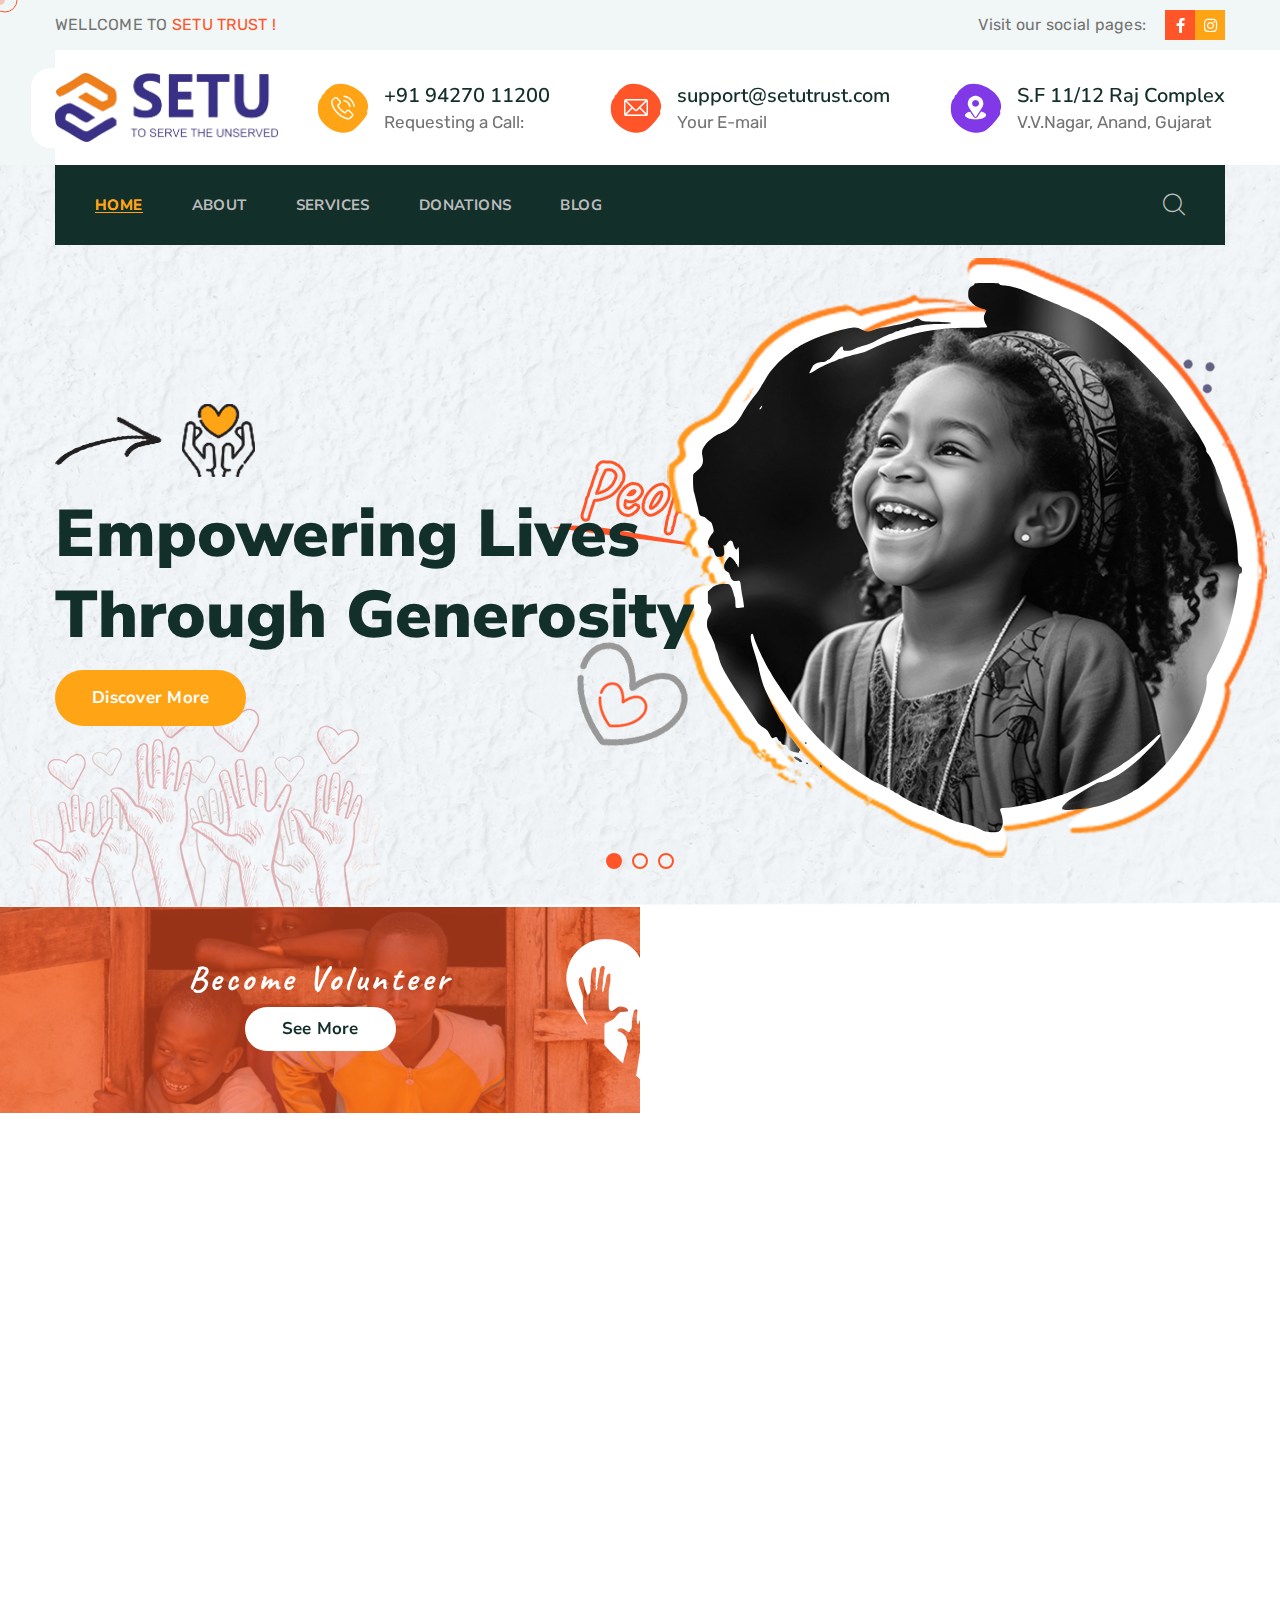
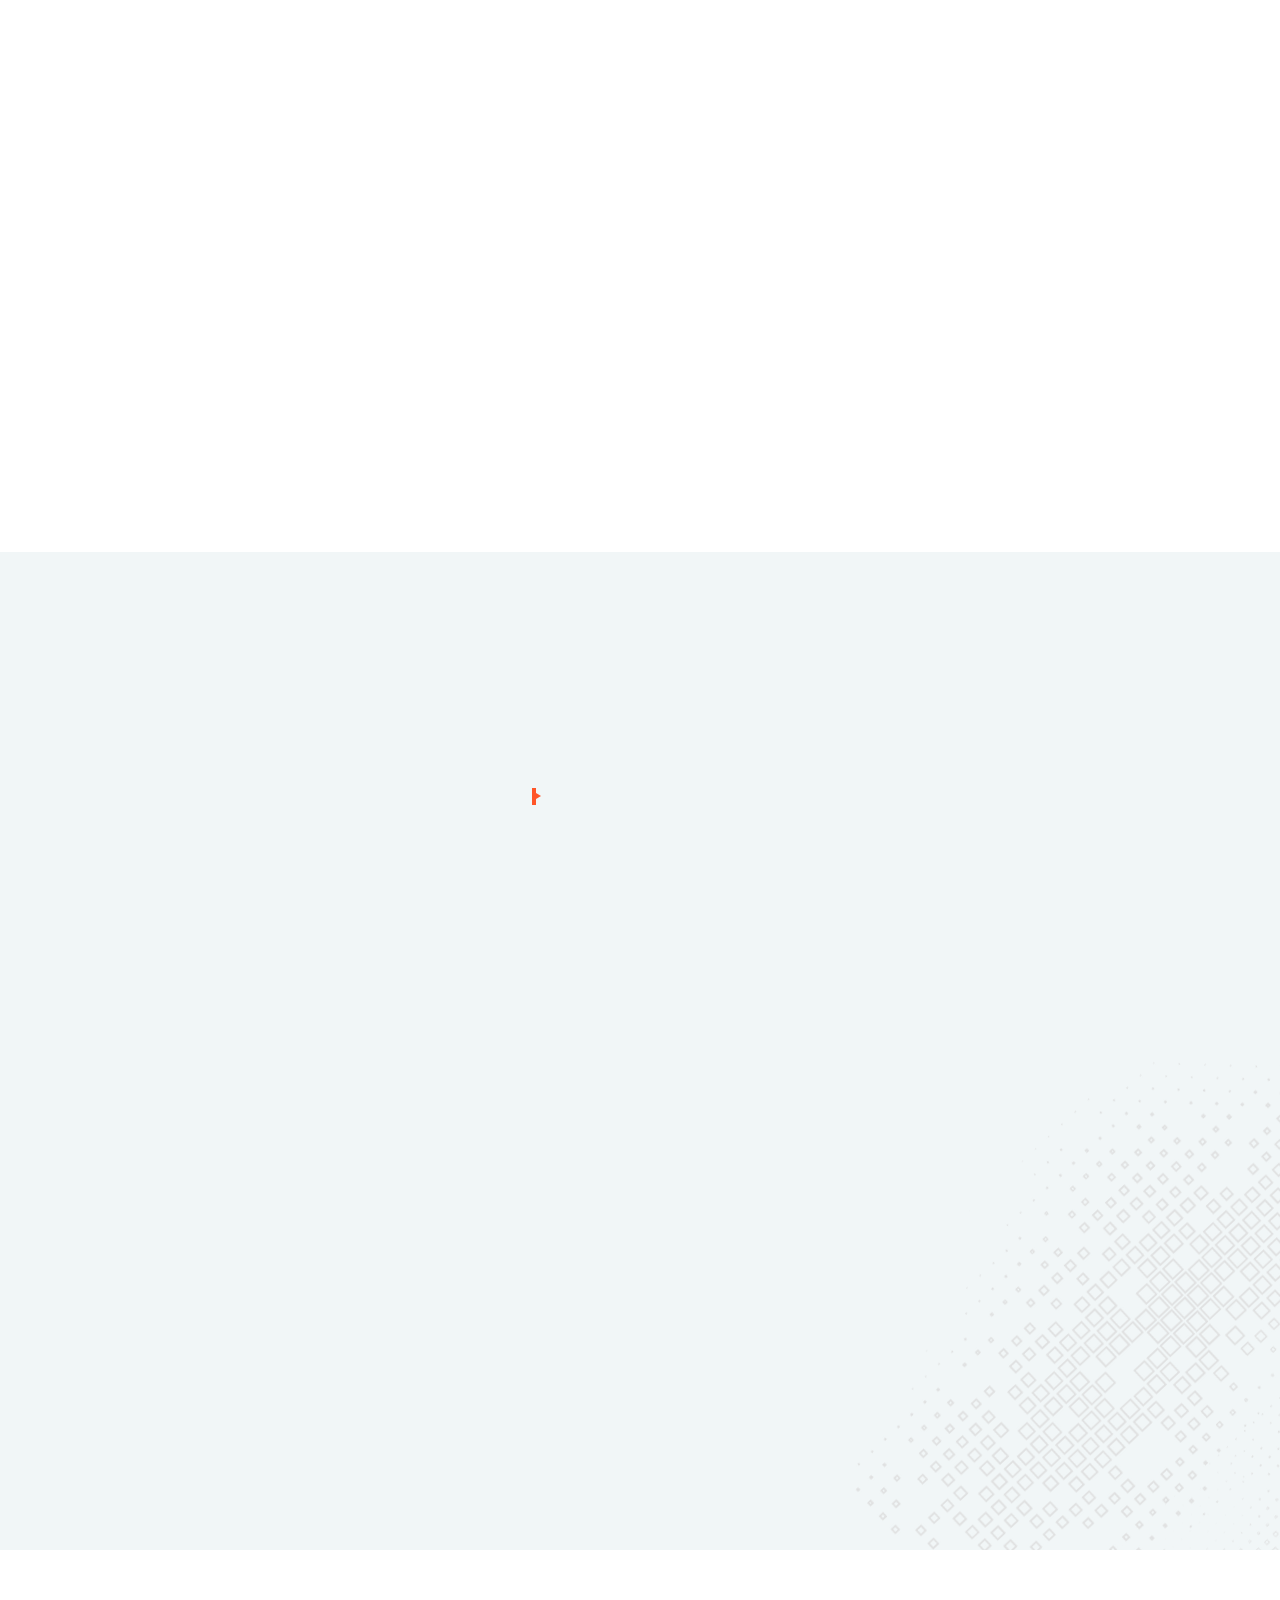
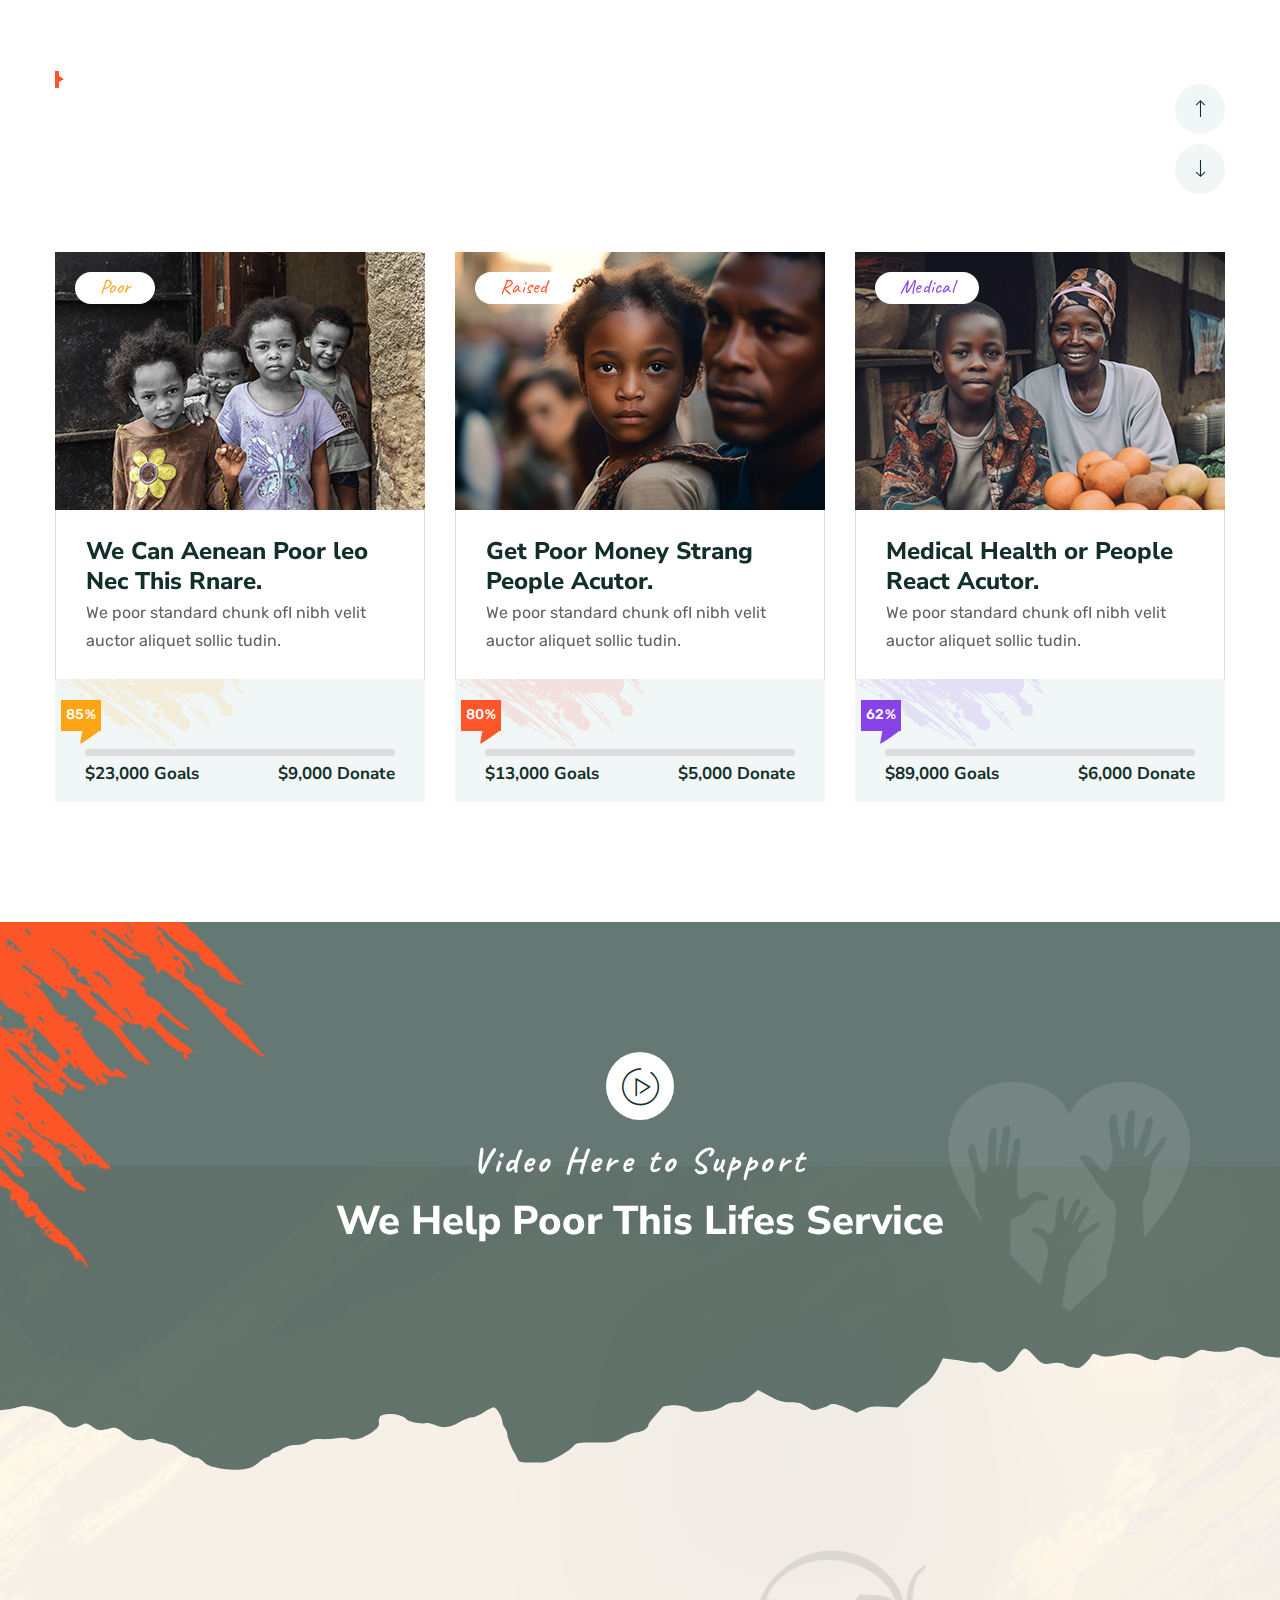
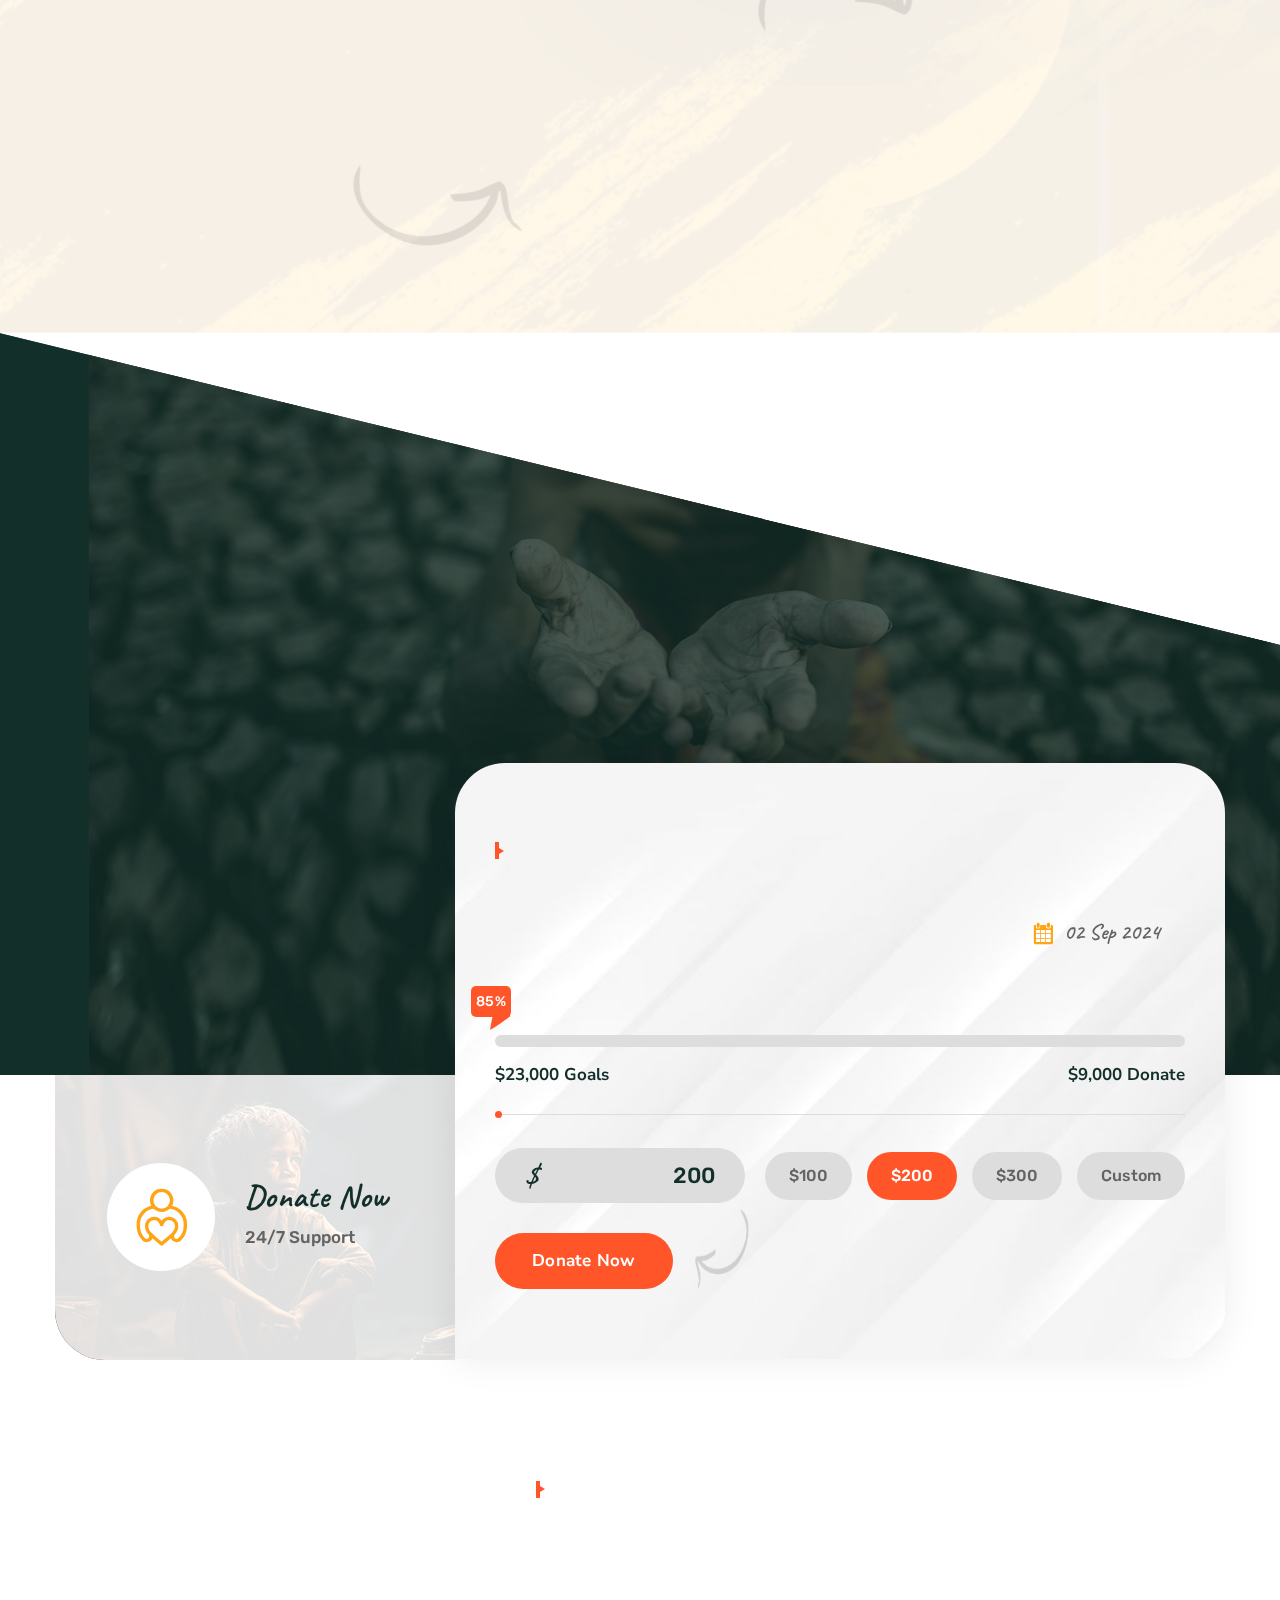
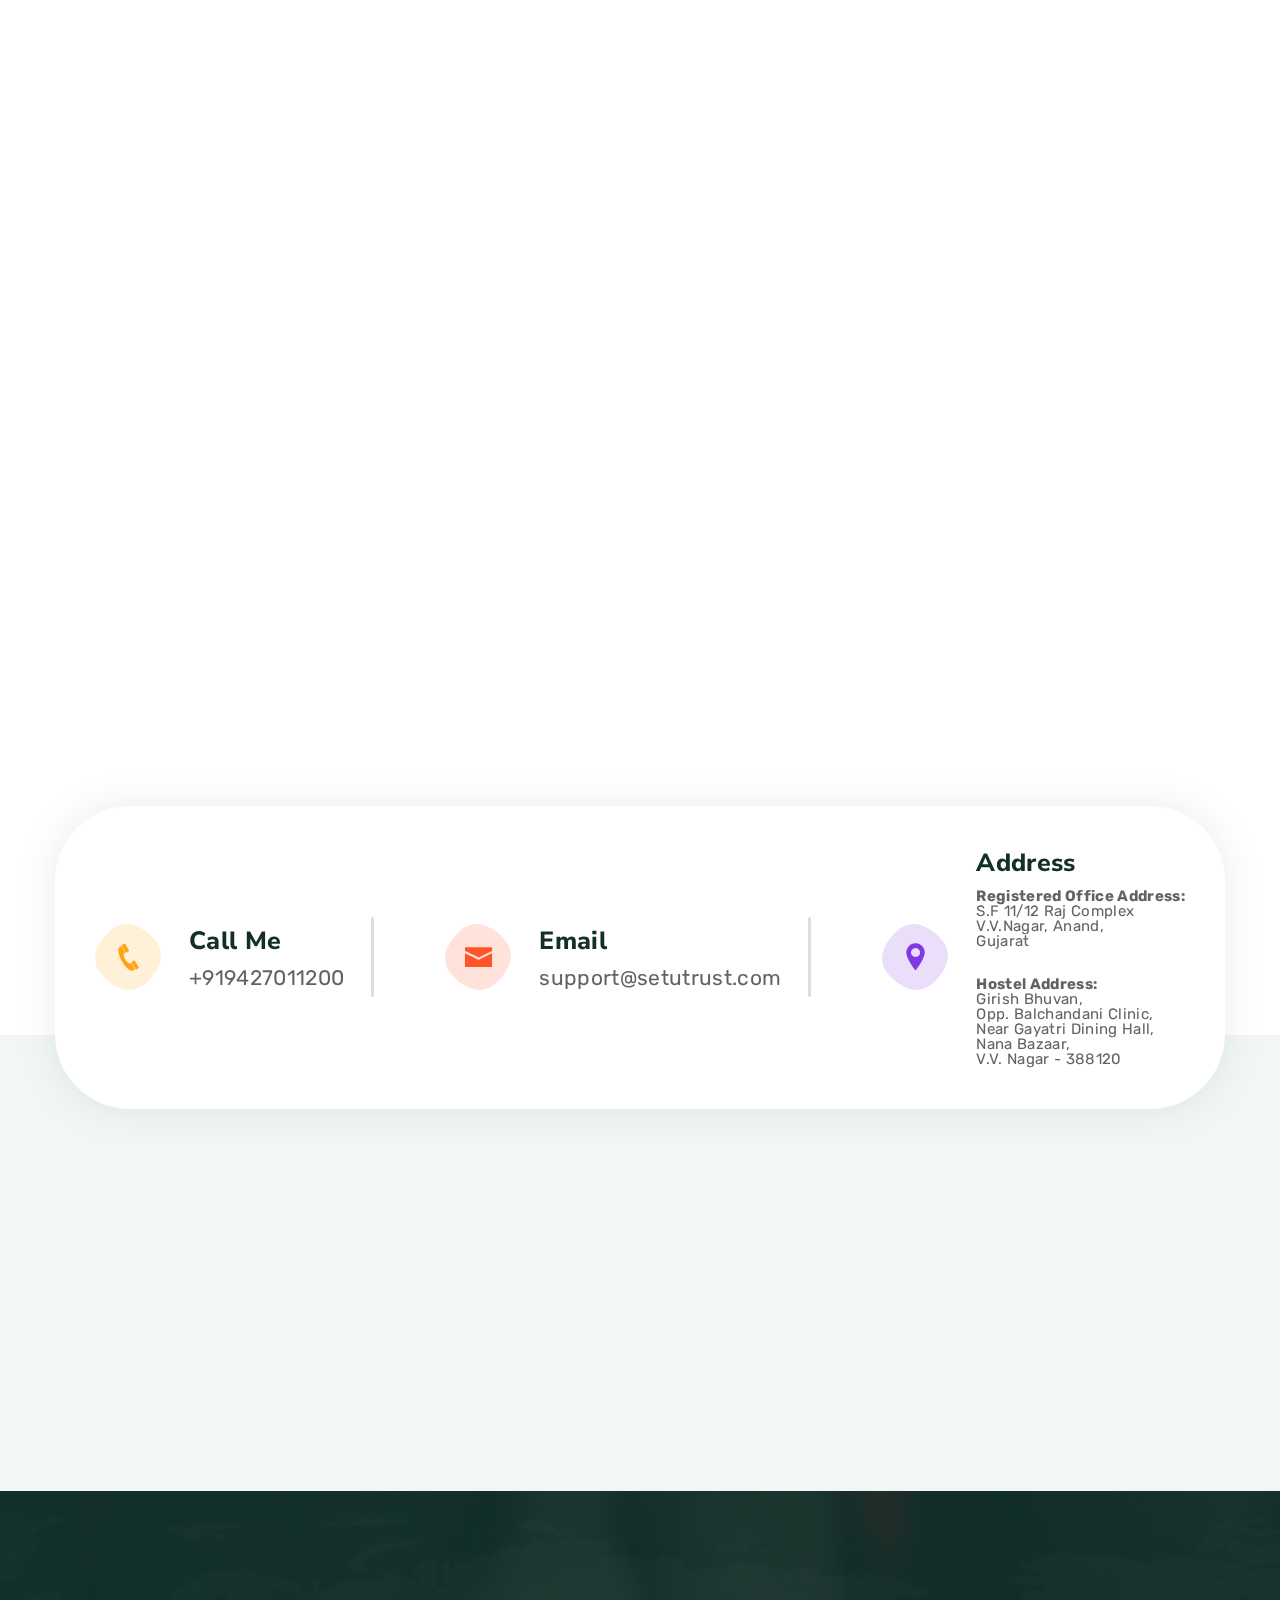
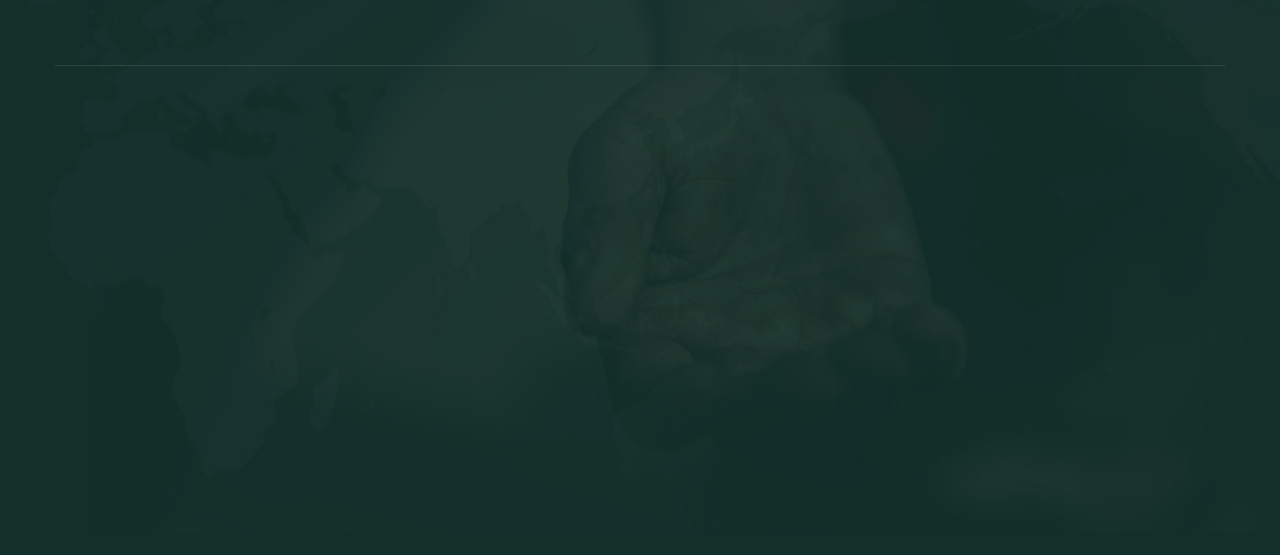
==== commit 774749a7: "Update index.html" ====
--- a/index.html
+++ b/index.html
@@ -96,7 +96,7 @@
                                     <span class="icon-email"></span>
                                 </div>
                                 <div class="topbar-one__bottom__info__content">
-                                    <h5 class="topbar-one__bottom__info__text"><a href="mailto:setutrustanand@gmail.com">setutrustanand@gmail.com</a></h5>
+                                    <h5 class="topbar-one__bottom__info__text"><a href="mailto:support@setutrust.com">support@setutrust.com</a></h5>
                                     <p class="topbar-one__bottom__info__title">Your E-mail</p>
                                 </div>
                             </div>
@@ -1149,7 +1149,7 @@
                         <div class="info__icon"><span class="icofont-envelope"></span></div>
                         <div class="info__content">
                             <h5 class="info__title">Email</h5>
-                            <p class="info__text"><a href="mailto:setutrustanand@gmail.com">setutrustanand@gmail.com</a></p>
+                            <p class="info__text"><a href="mailto:support@setutrust.com">support@setutrust.com</a></p>
                         </div>
                     </li>
                     <li style="--accent-color: #8139e7;">
@@ -1274,7 +1274,7 @@
                                 </li>
                                 <li style="--accent-color: #8139e7;">
                                     <span class="footer-widget__info__icon"><i class="icofont-email"></i></span>
-                                    <a href="mailto:setutrustanand@gmail.com">setutrustanand@gmail.com</a>
+                                    <a href="mailto:support@setutrust.com">support@setutrust.com</a>
                                 </li>
                             </ul>
                             <!-- /.list-unstyled -->
@@ -1335,7 +1335,7 @@
             <ul class="mobile-nav__contact list-unstyled">
                 <li>
                     <i class="fa fa-envelope"></i>
-                    <a href="mailto:setutrustanand@gmail.com">setutrustanand@gmail.com</a>
+                    <a href="mailto:support@setutrust.com">support@setutrust.com</a>
                 </li>
                 <li>
                     <i class="fa fa-phone-alt"></i>
@@ -1465,4 +1465,4 @@
     <script src="assets/js/careox.js"></script>
 </body>
 
-</html>+</html>
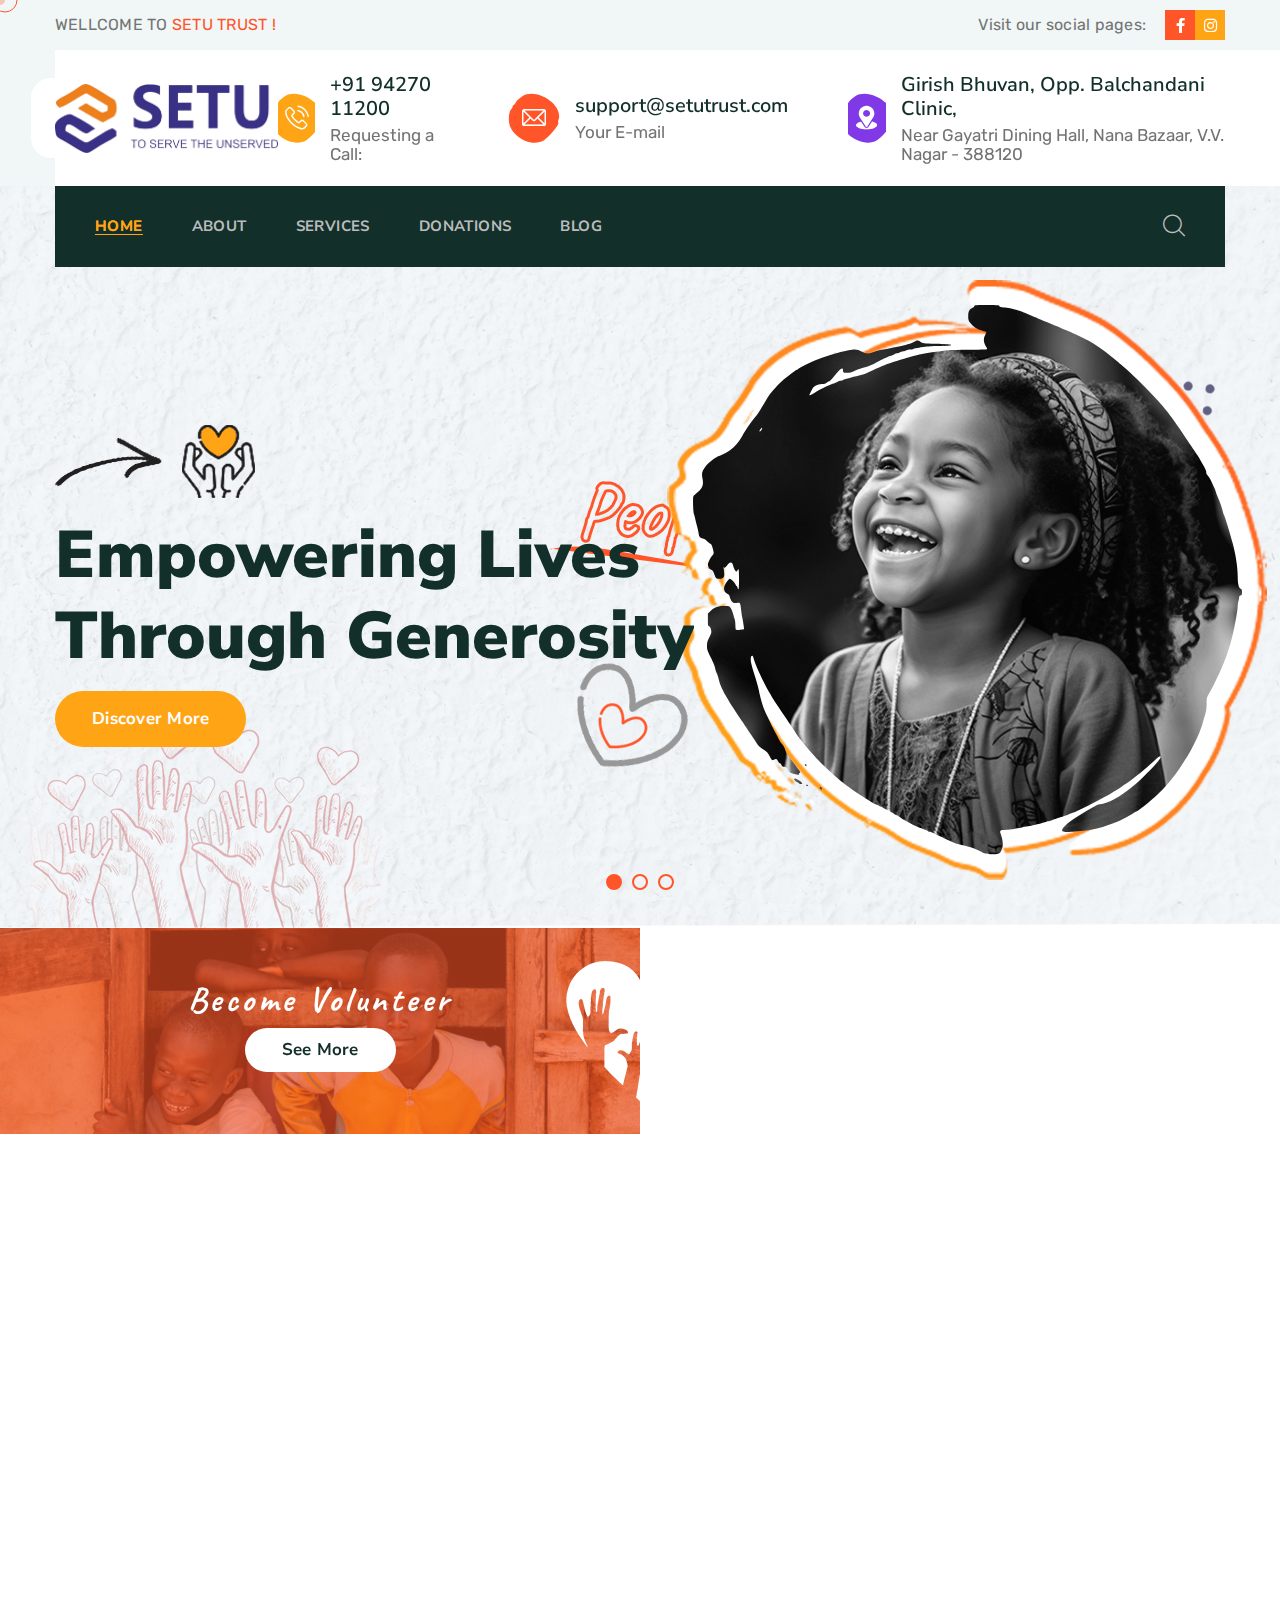
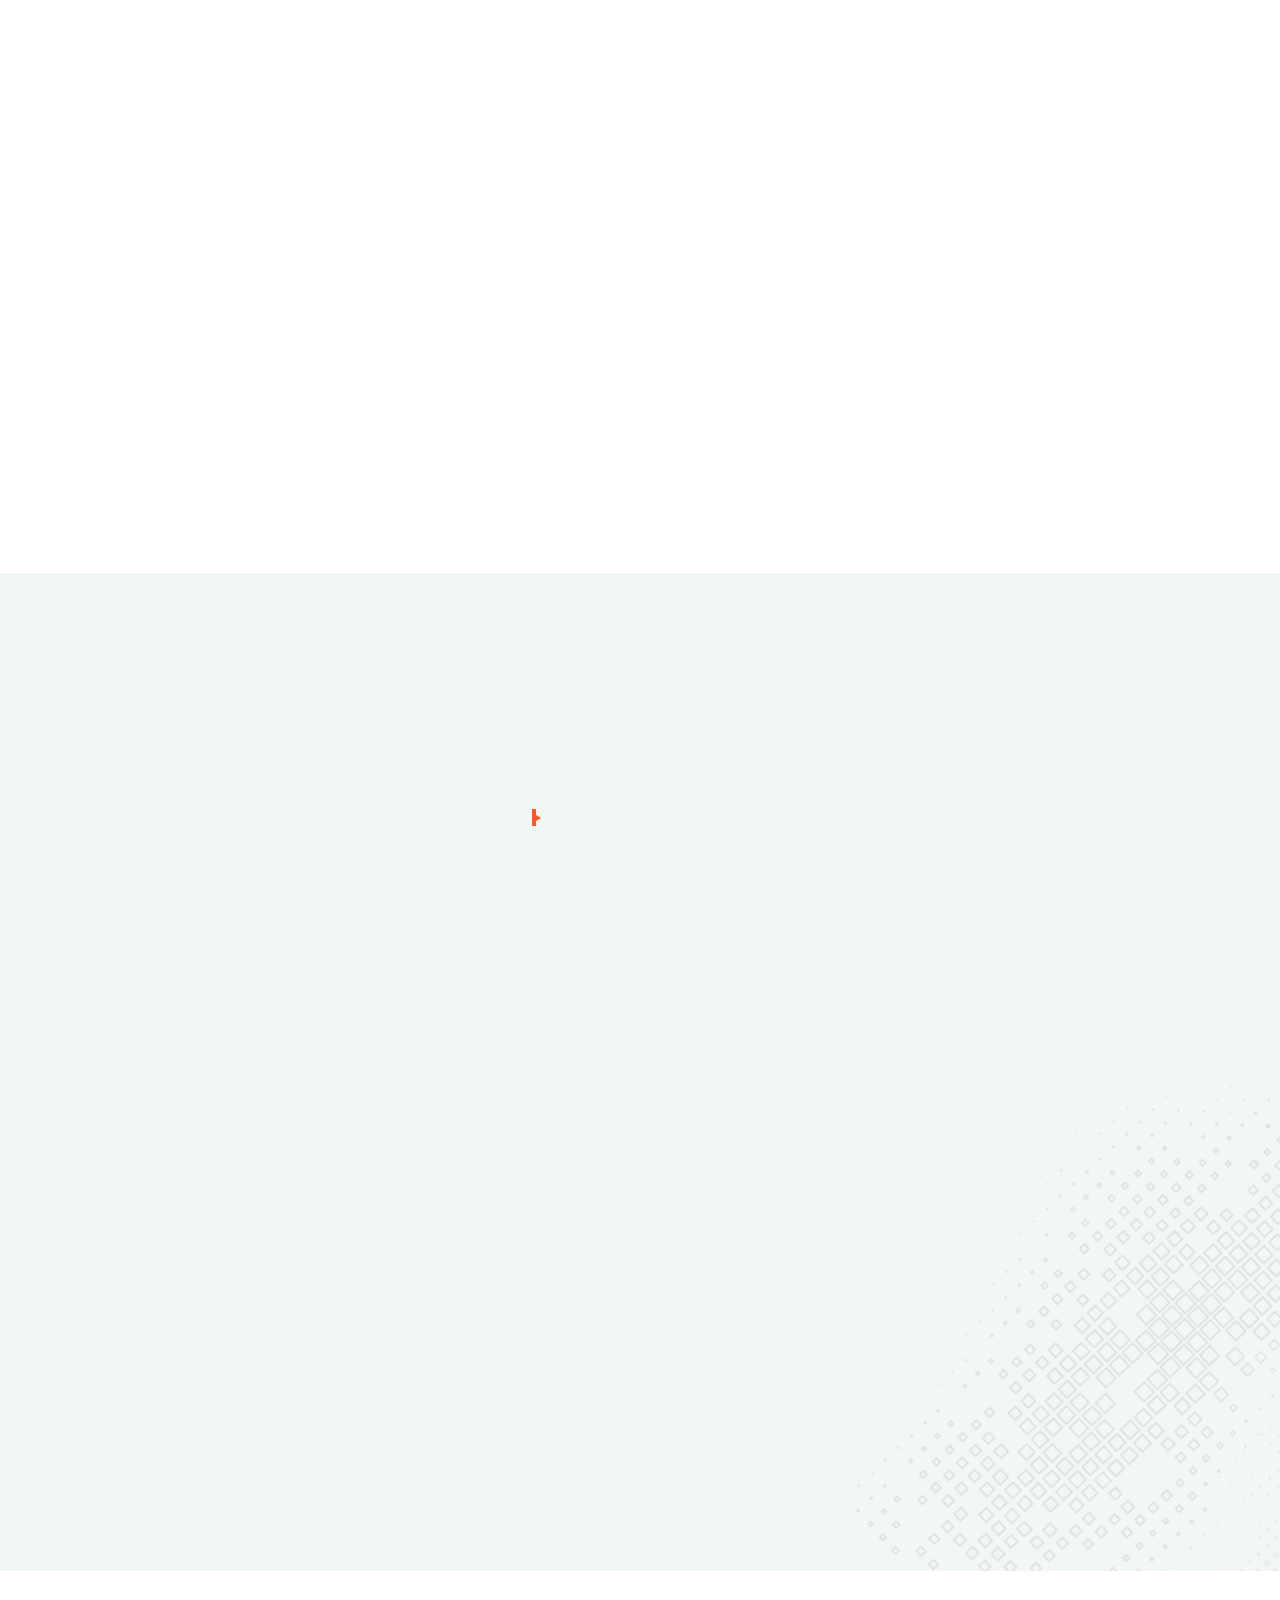
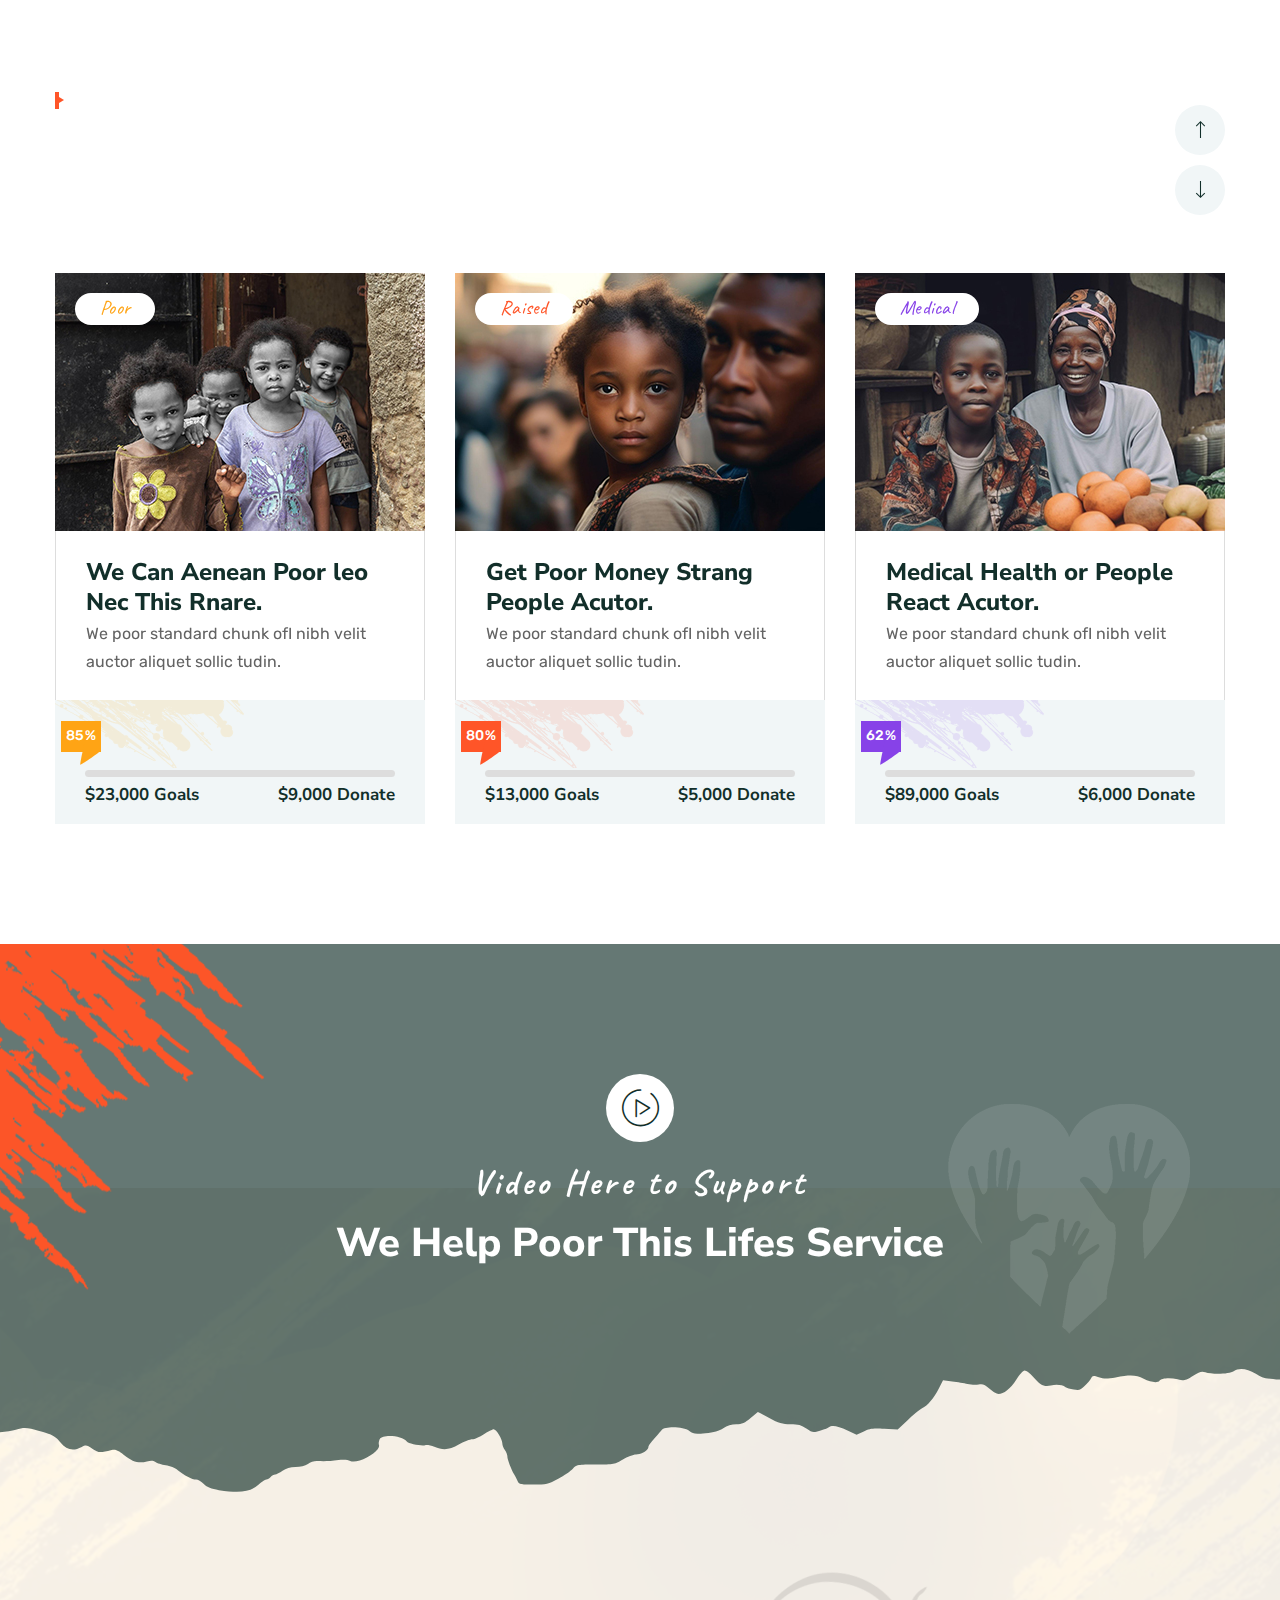
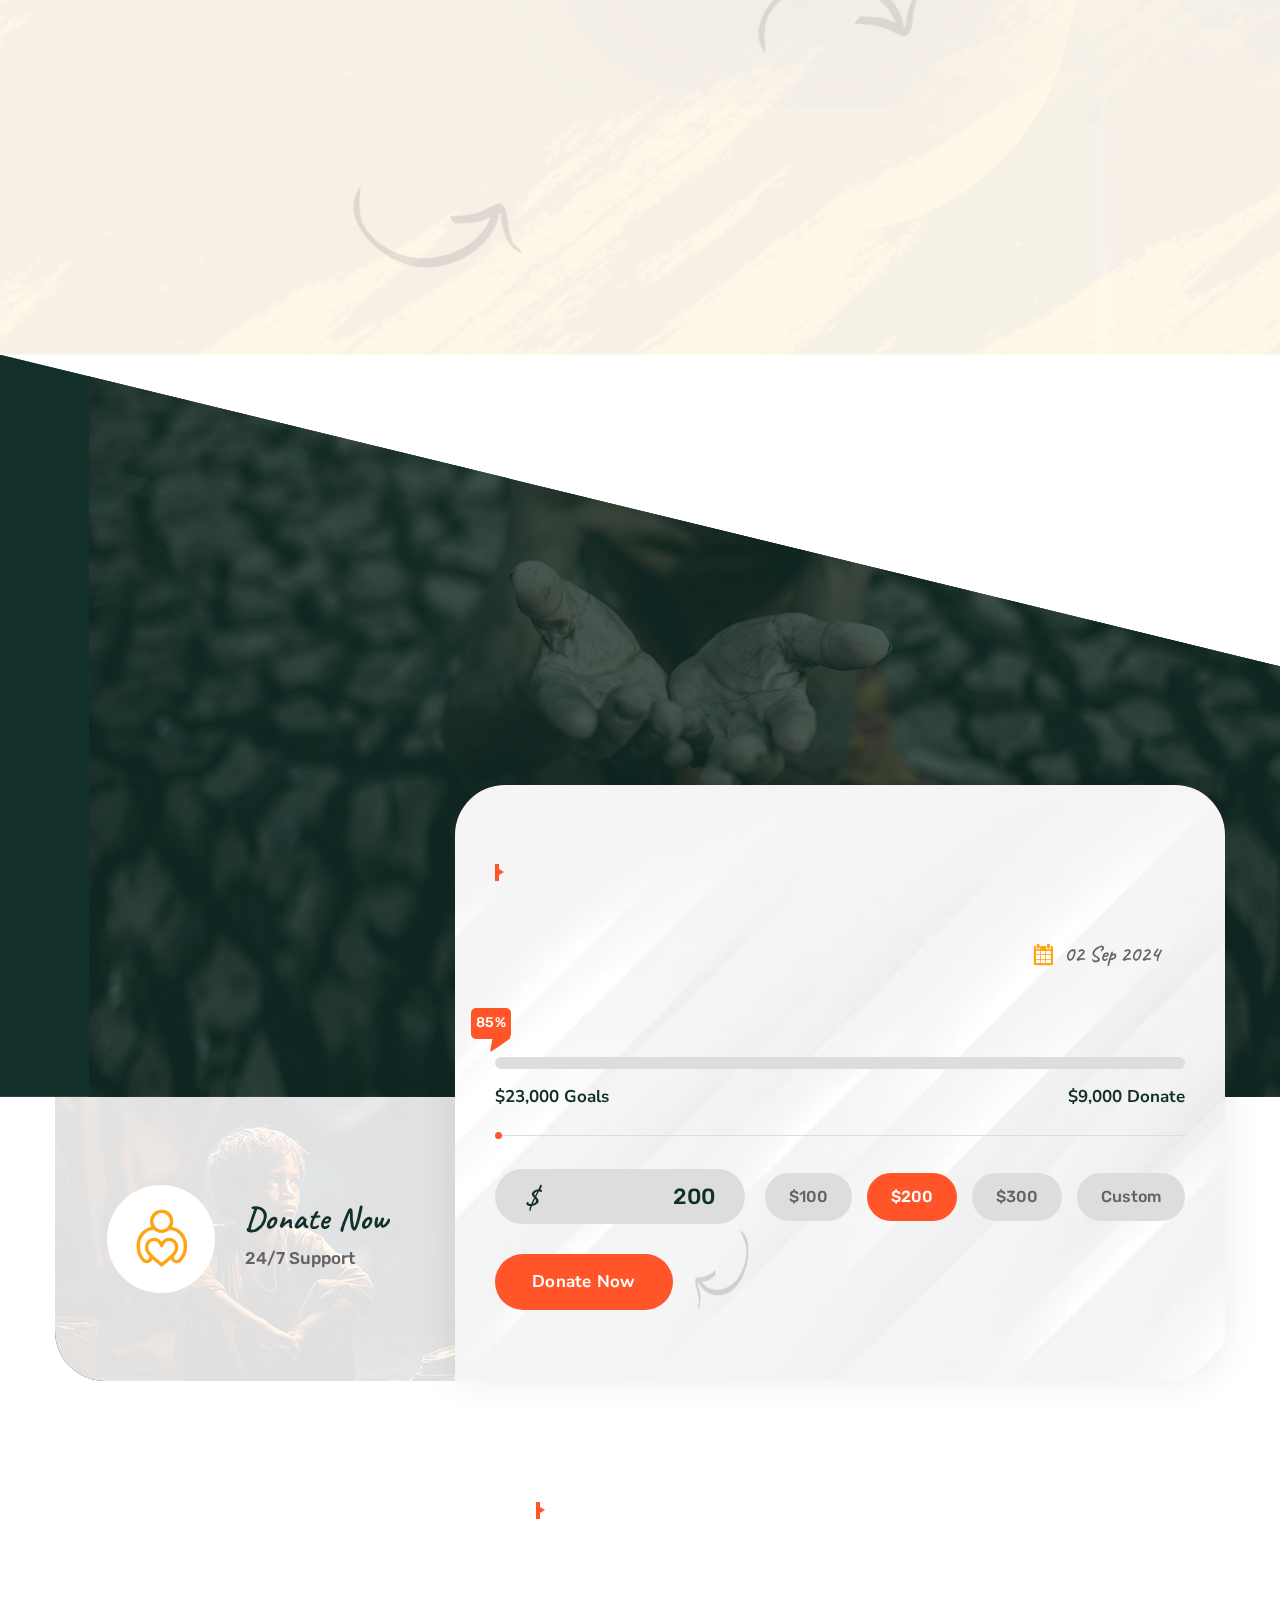
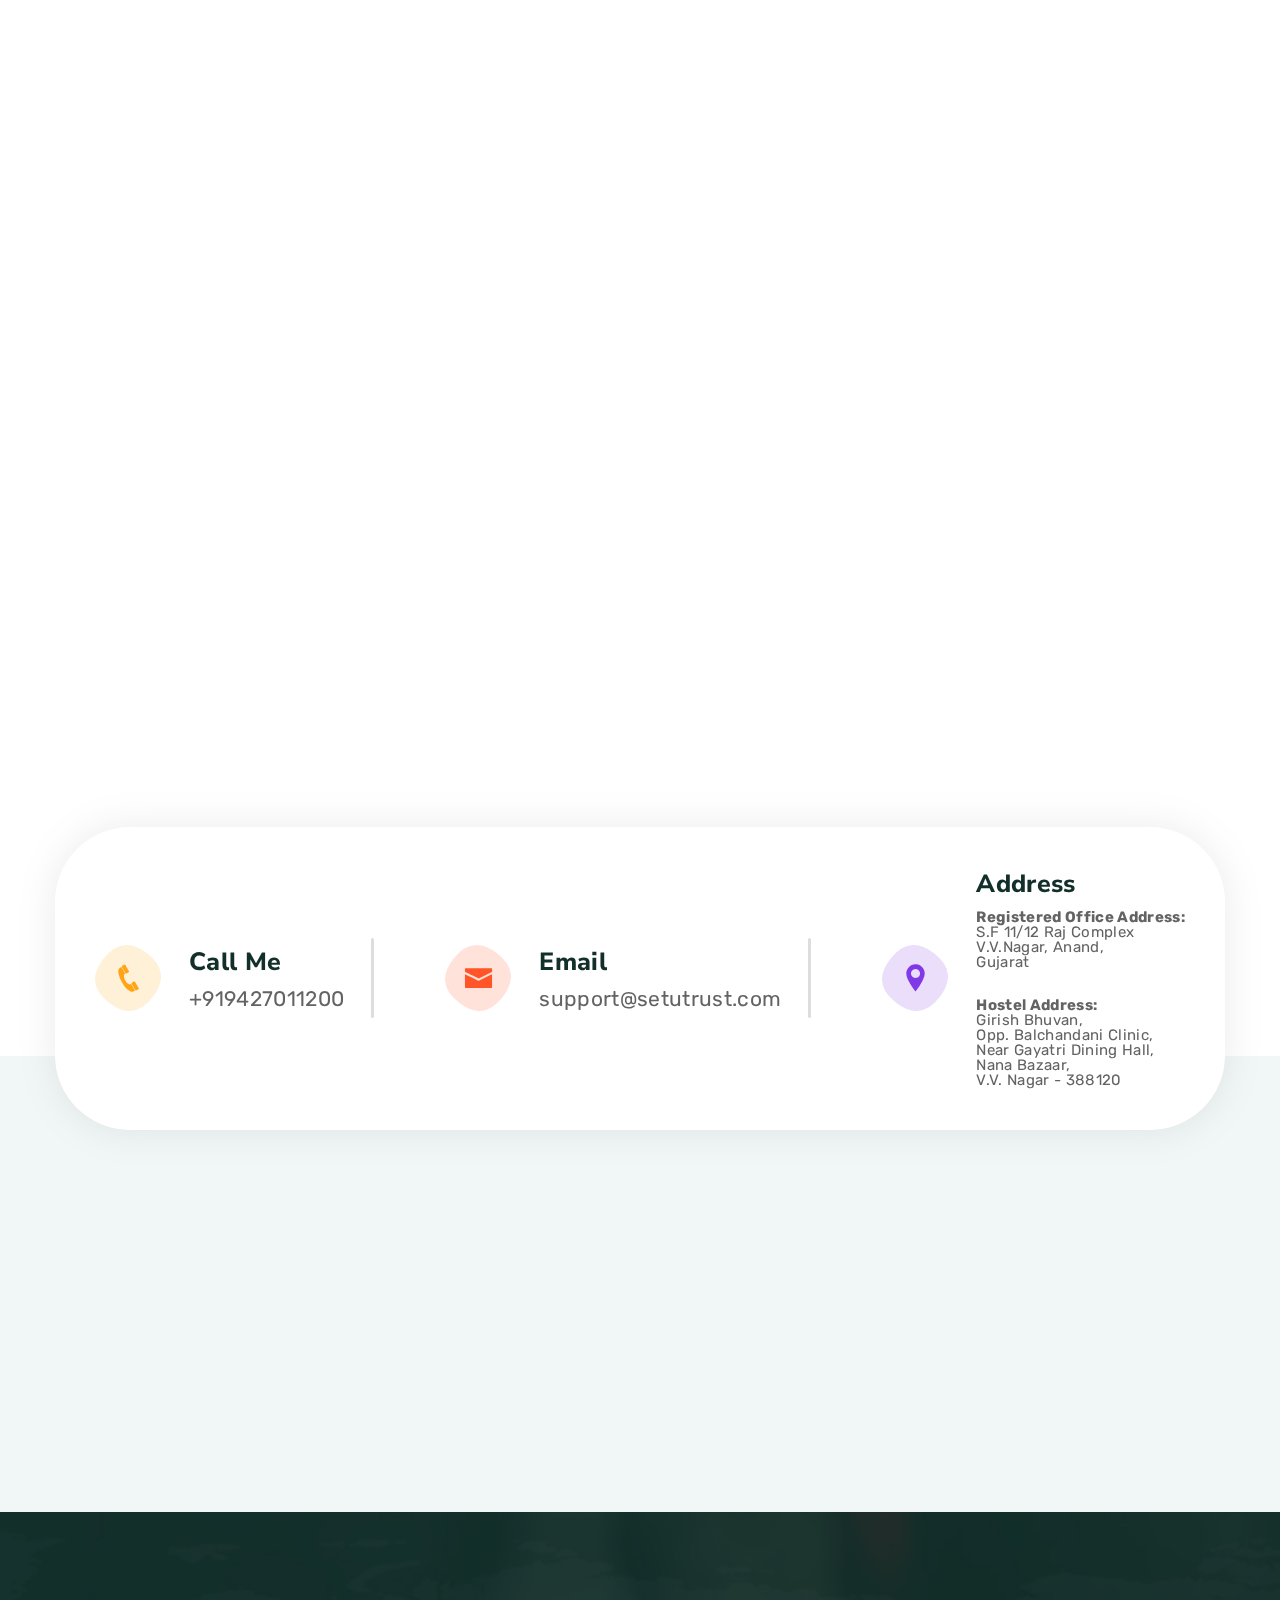
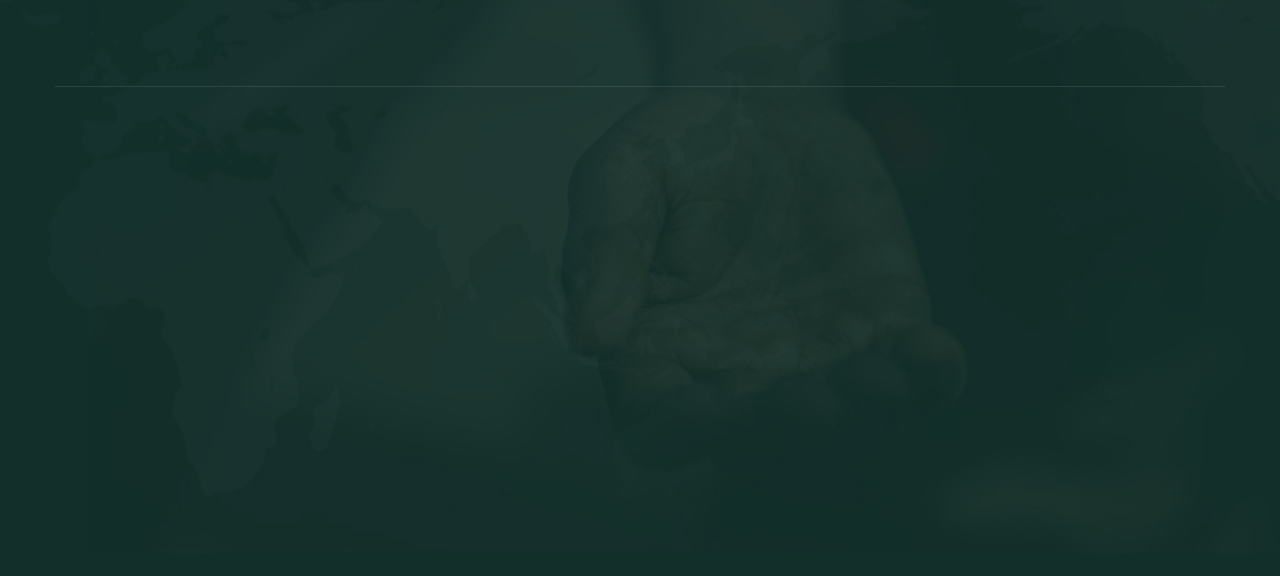
==== commit 6bbfca85: "Update index.html" ====
--- a/index.html
+++ b/index.html
@@ -106,9 +106,15 @@
                                     <span class="icon-location"></span>
                                 </div>
                                 <div class="topbar-one__bottom__info__content">
-                                    <h5 class="topbar-one__bottom__info__text">S.F 11/12 Raj Complex</h5>
-                                    <p class="topbar-one__bottom__info__title">V.V.Nagar, Anand, Gujarat</p>
-                                </div>
+                                    <h5 class="topbar-one__bottom__info__text">               Girish Bhuvan,
+                                        Opp. Balchandani Clinic,</h5>
+                                    <p class="topbar-one__bottom__info__title">Near Gayatri Dining Hall,
+                                        Nana Bazaar,
+                                        V.V. Nagar - 388120</p>
+                                </div>
+
+ 
+
                             </div>
                             <!-- /.topbar-one__info -->
                         </div>
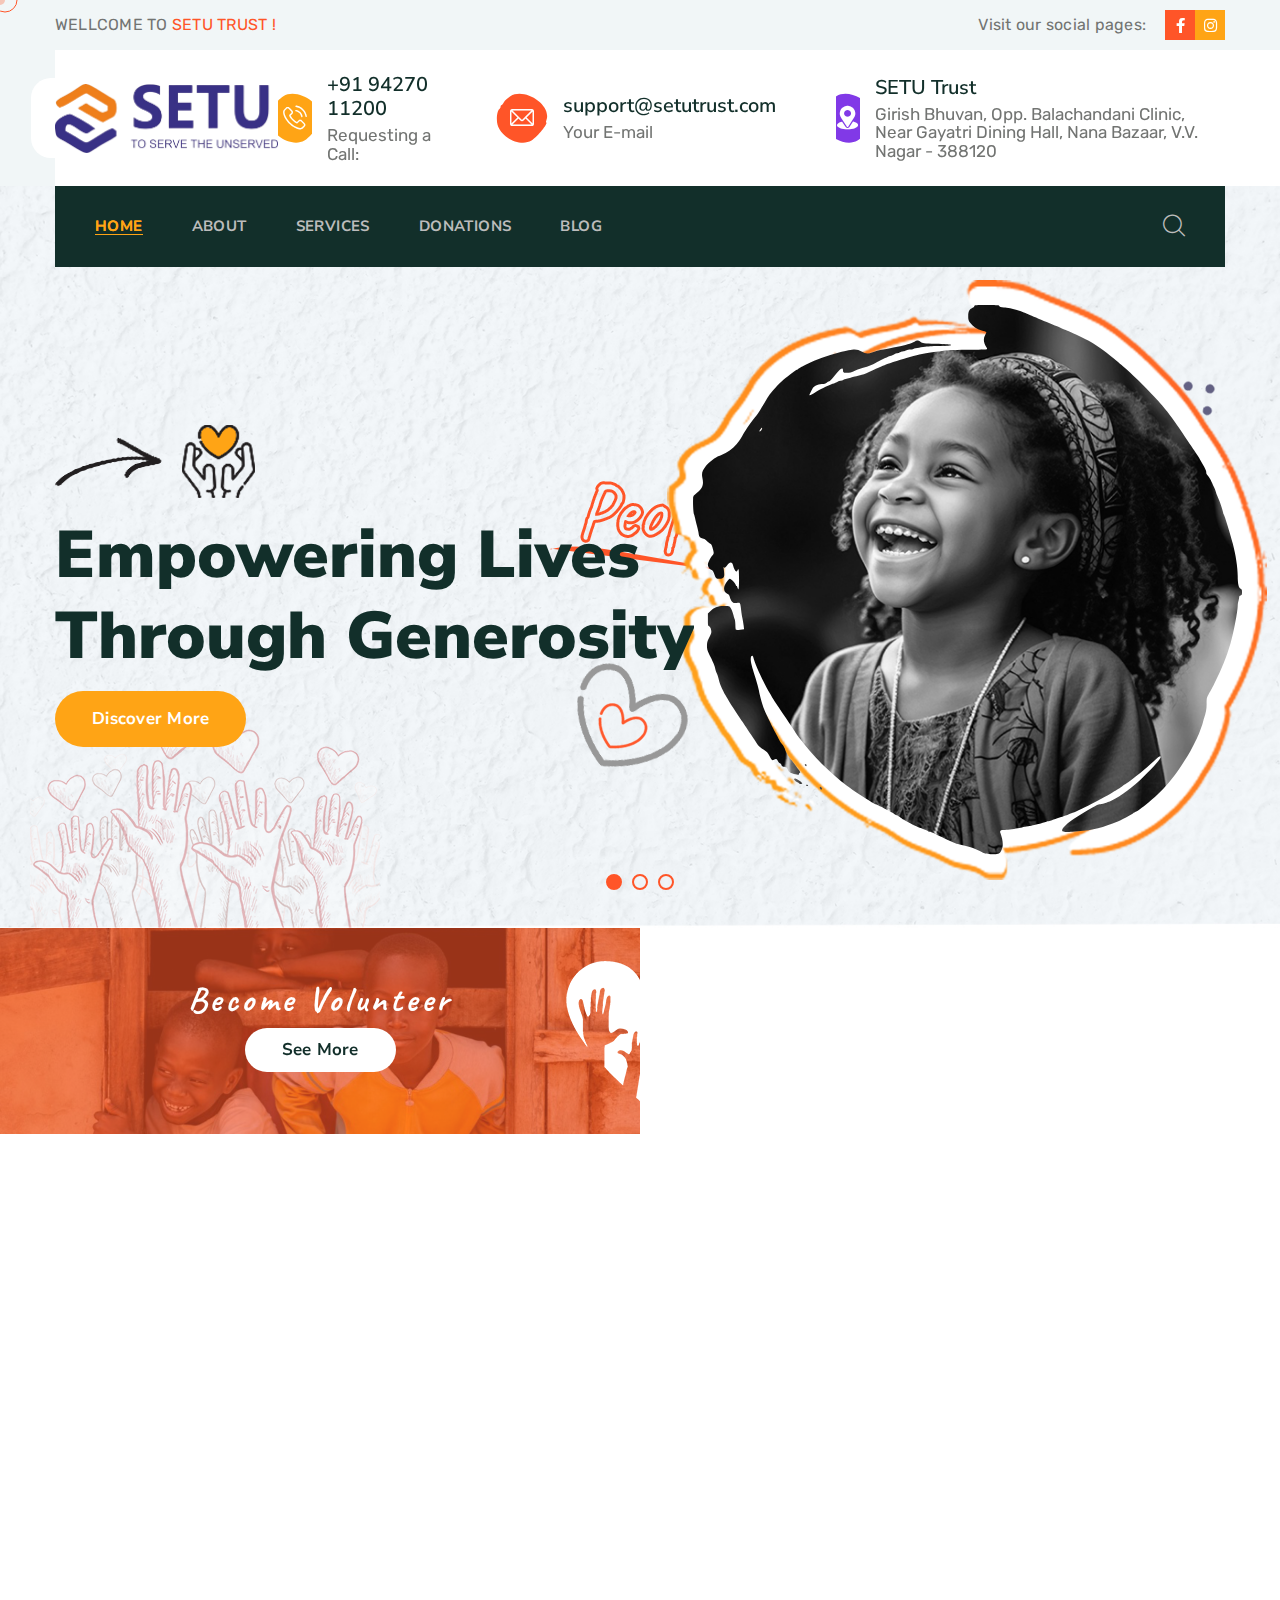
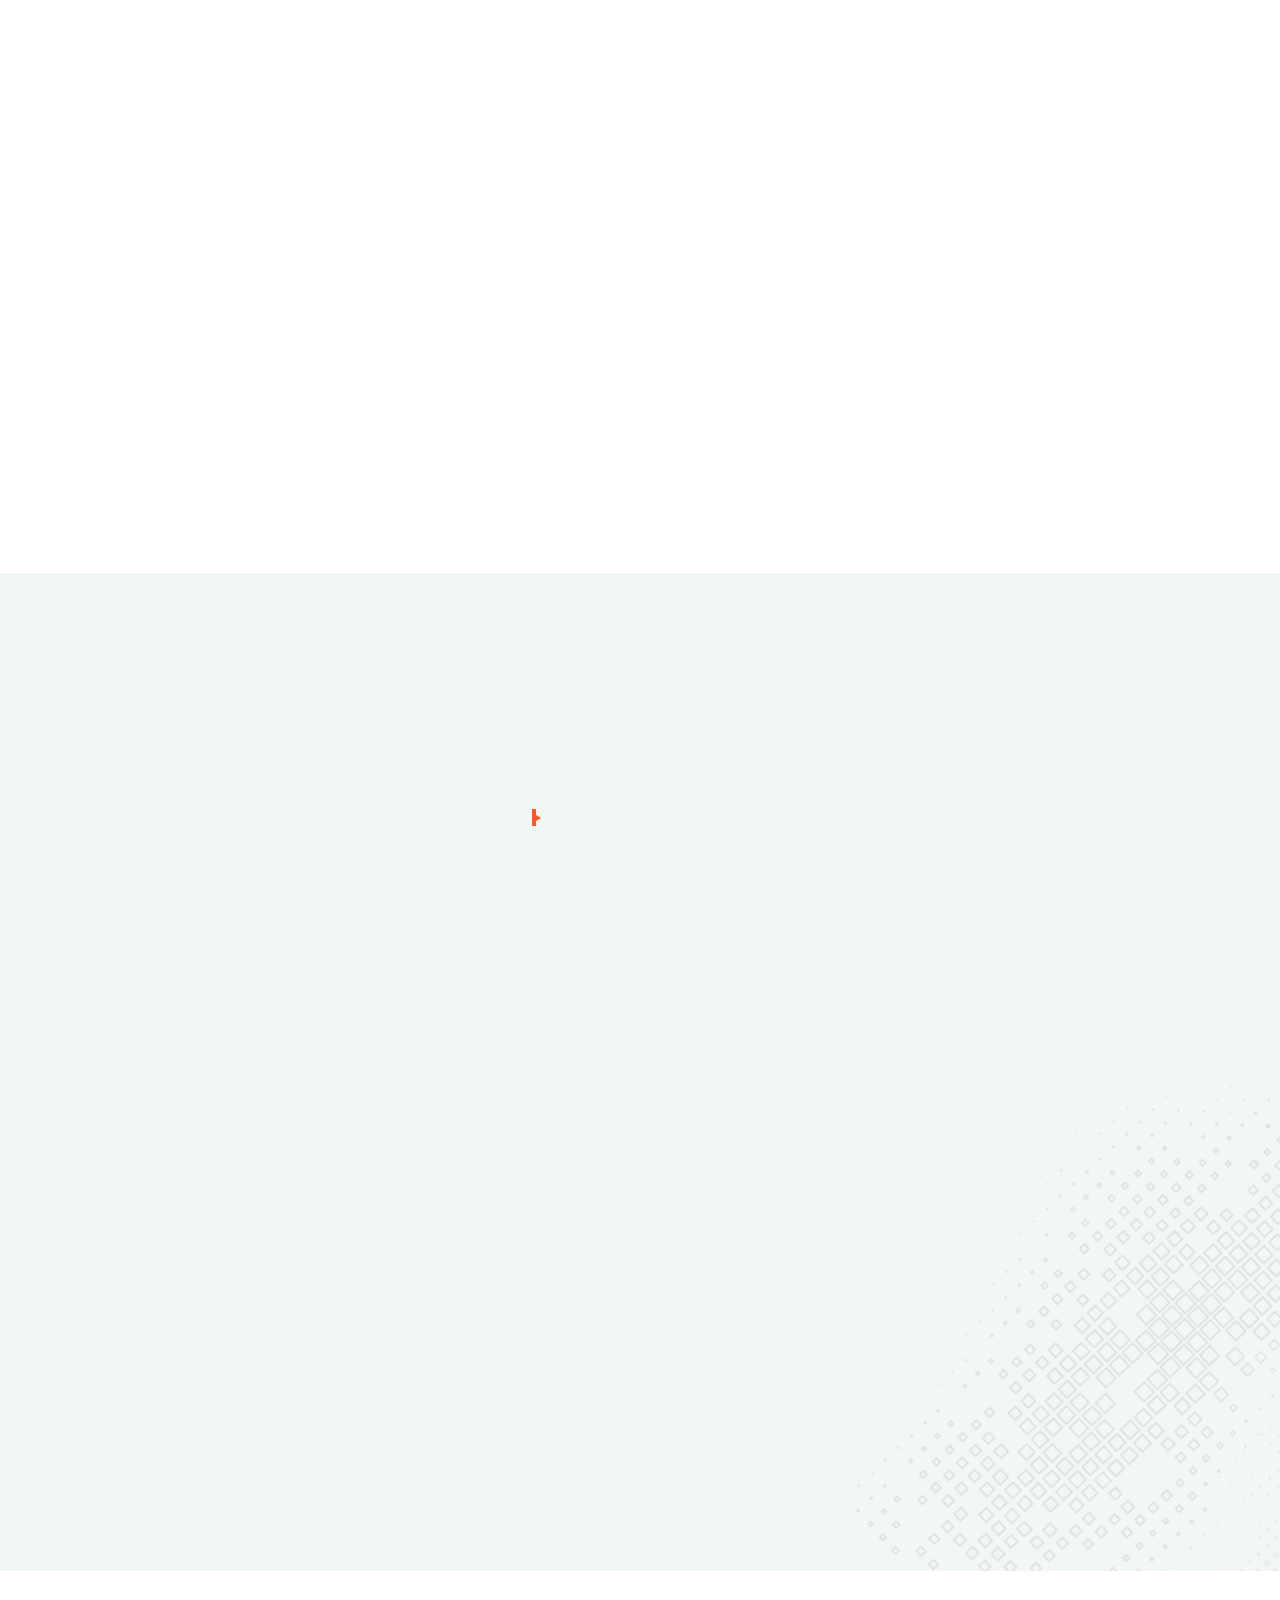
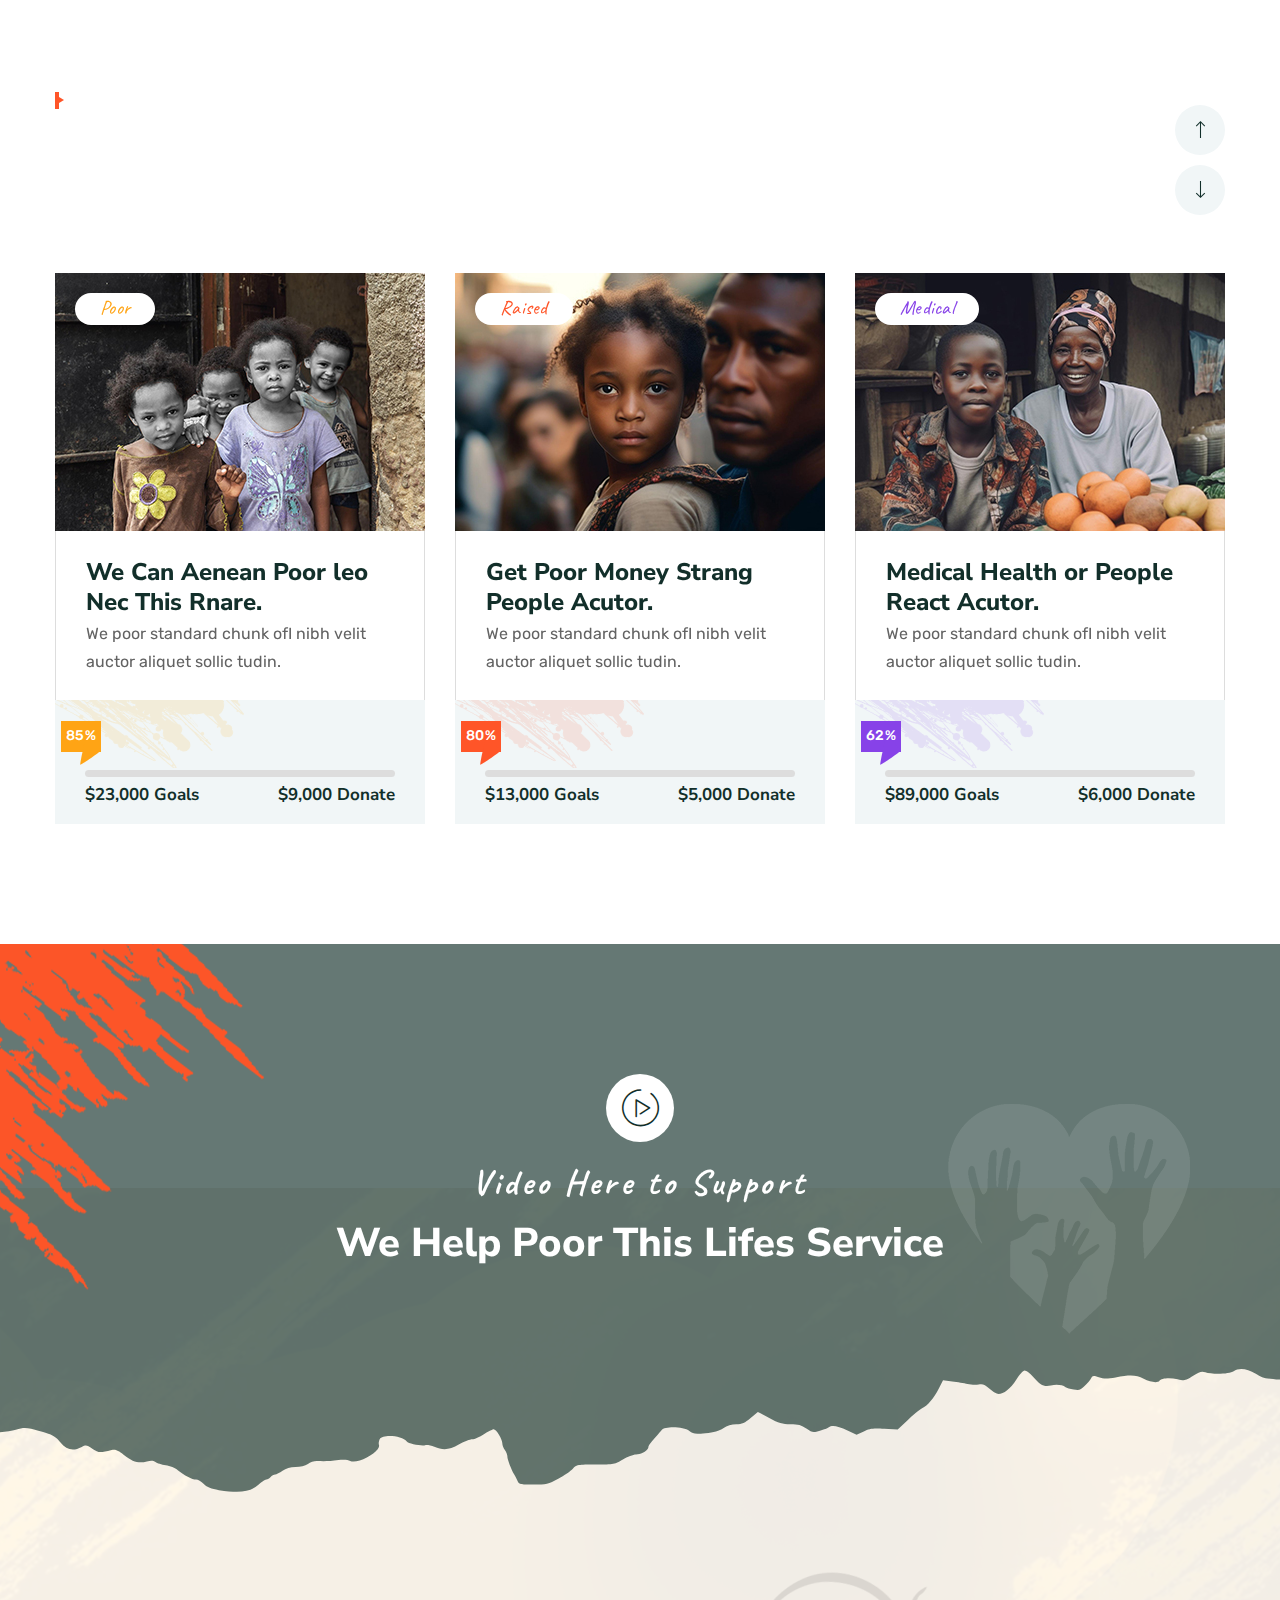
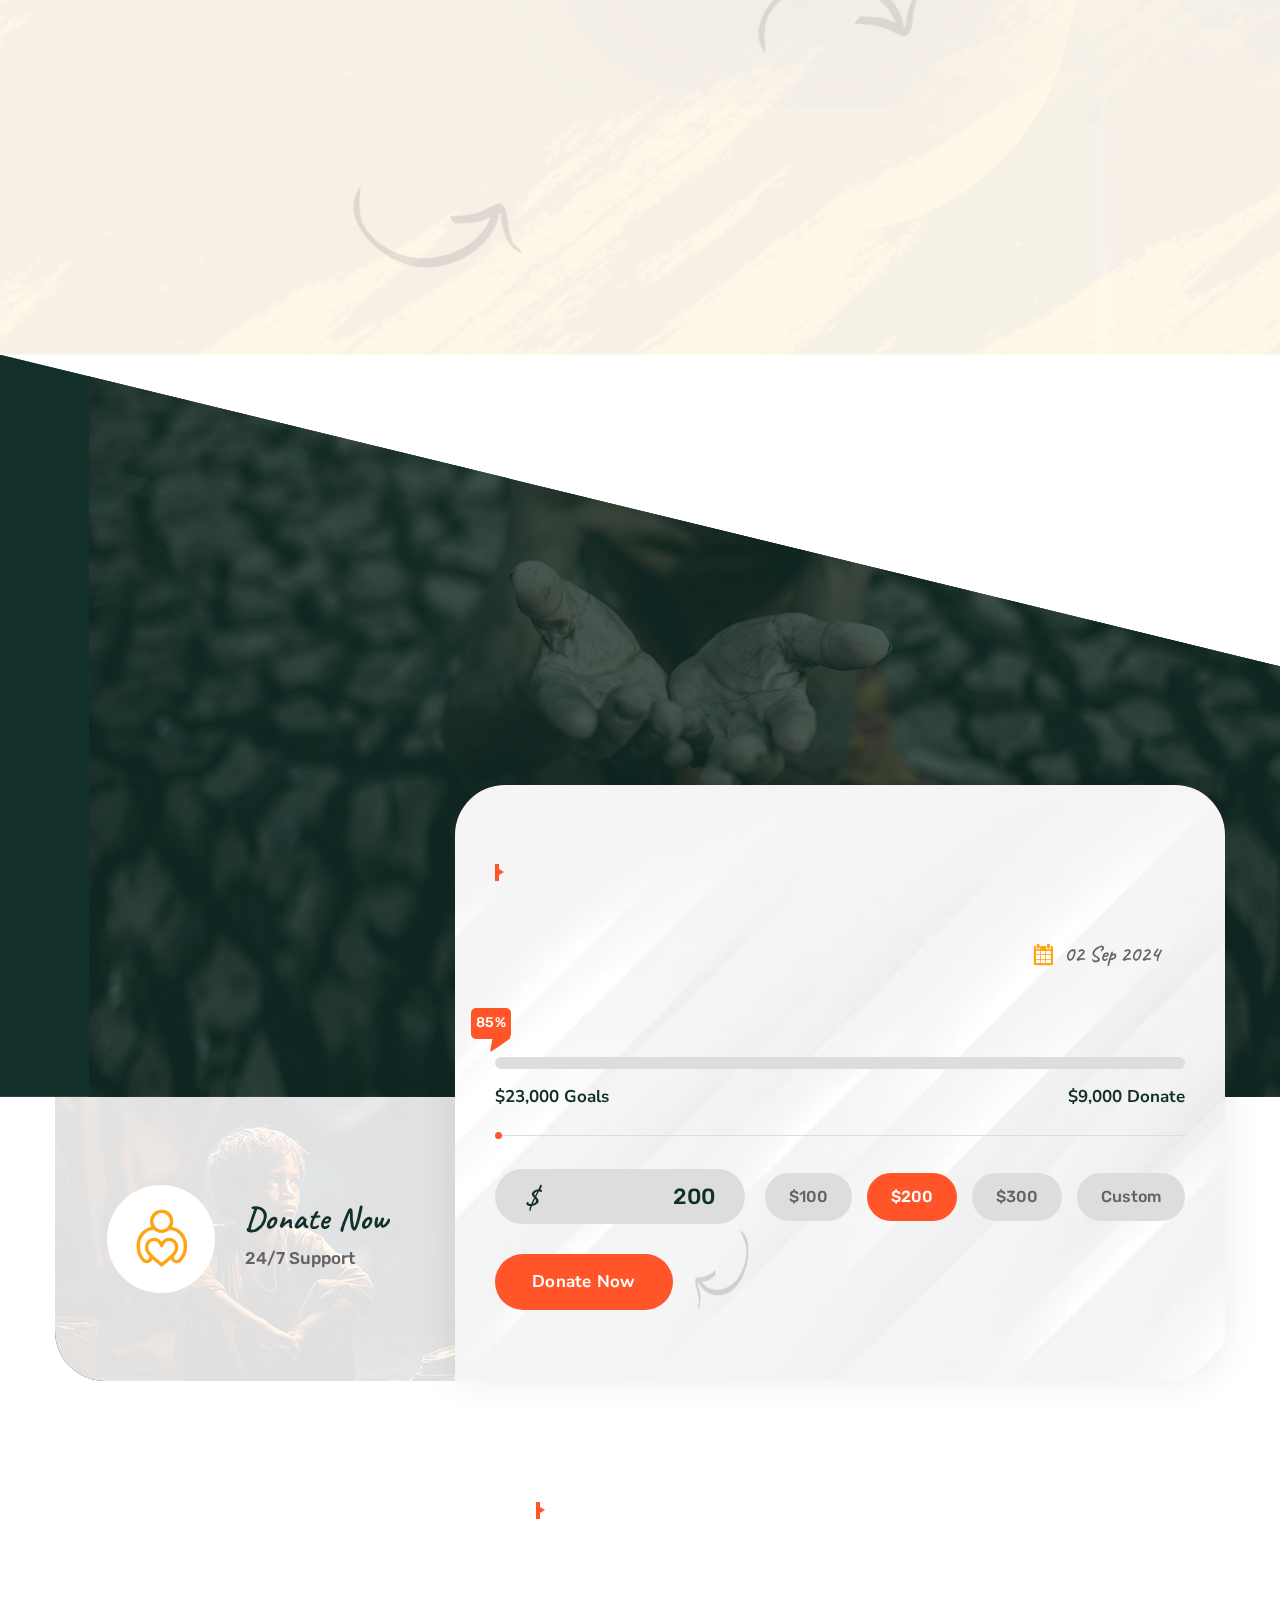
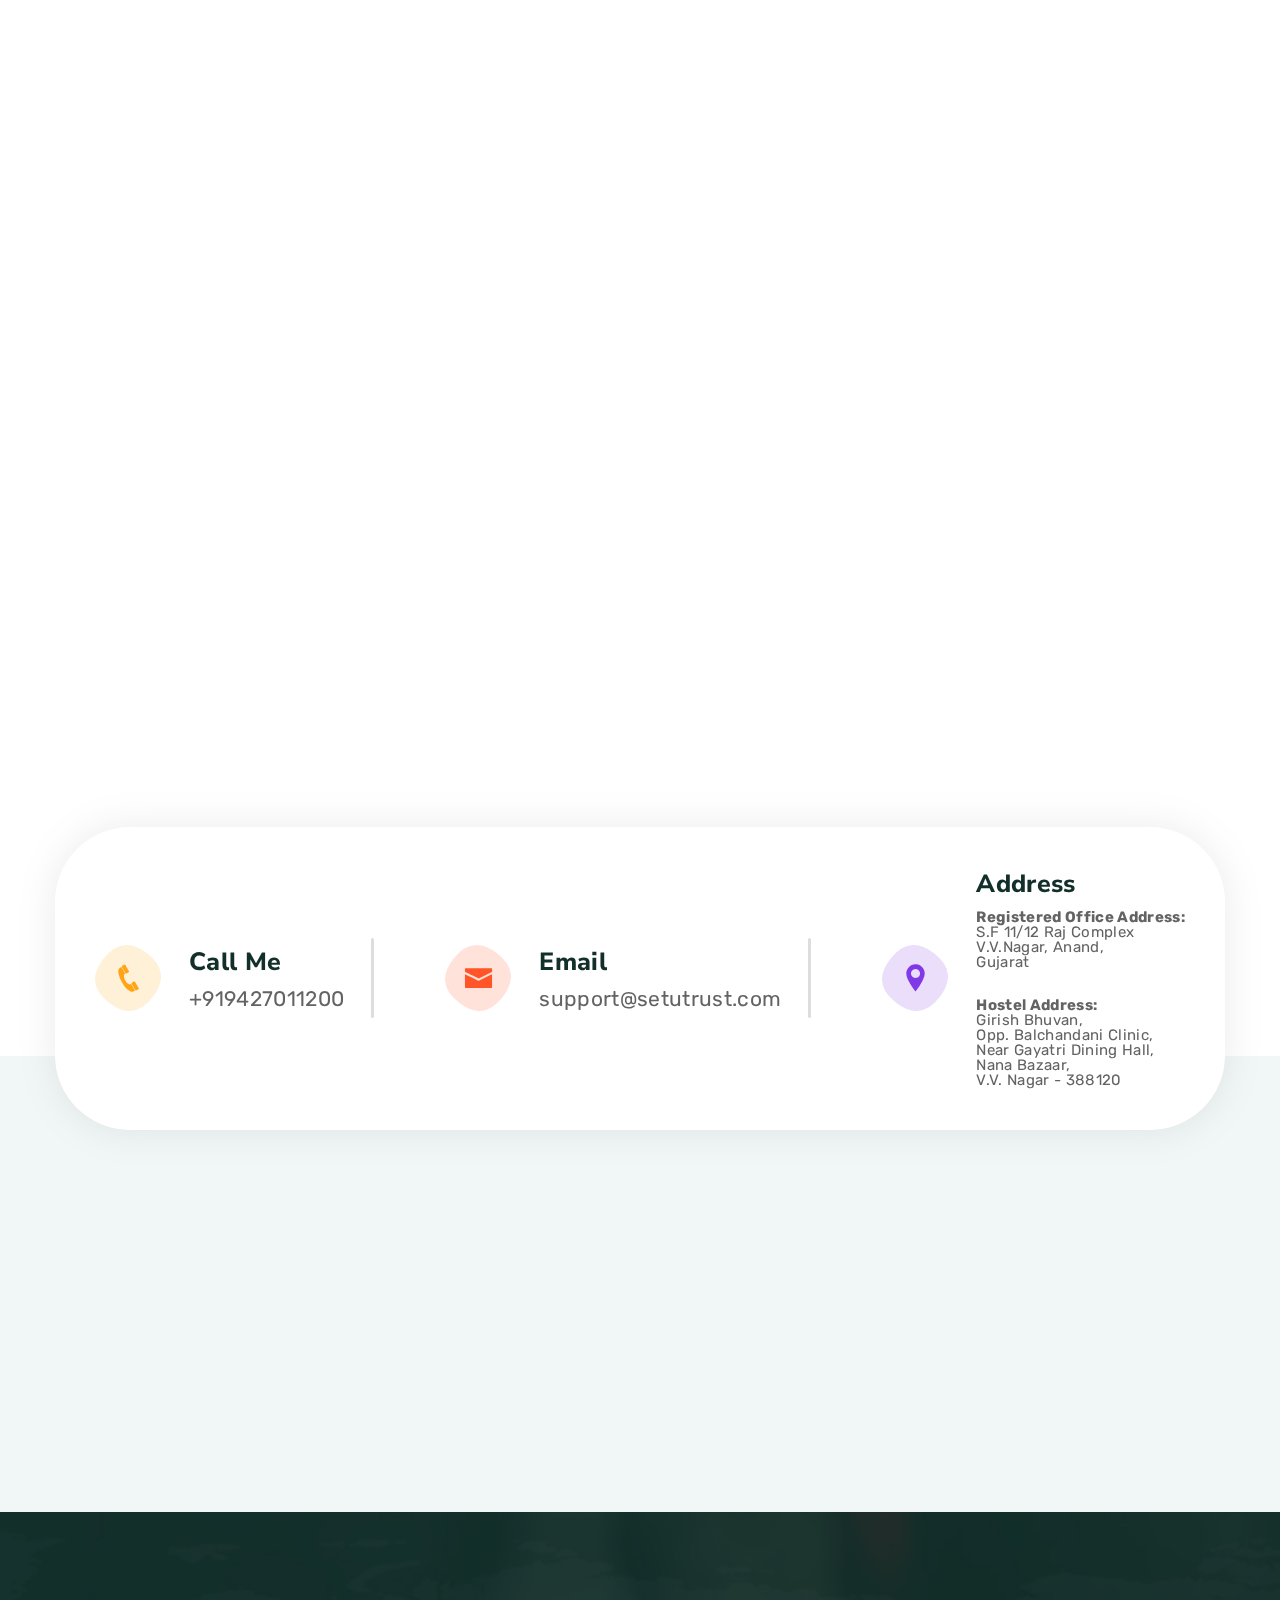
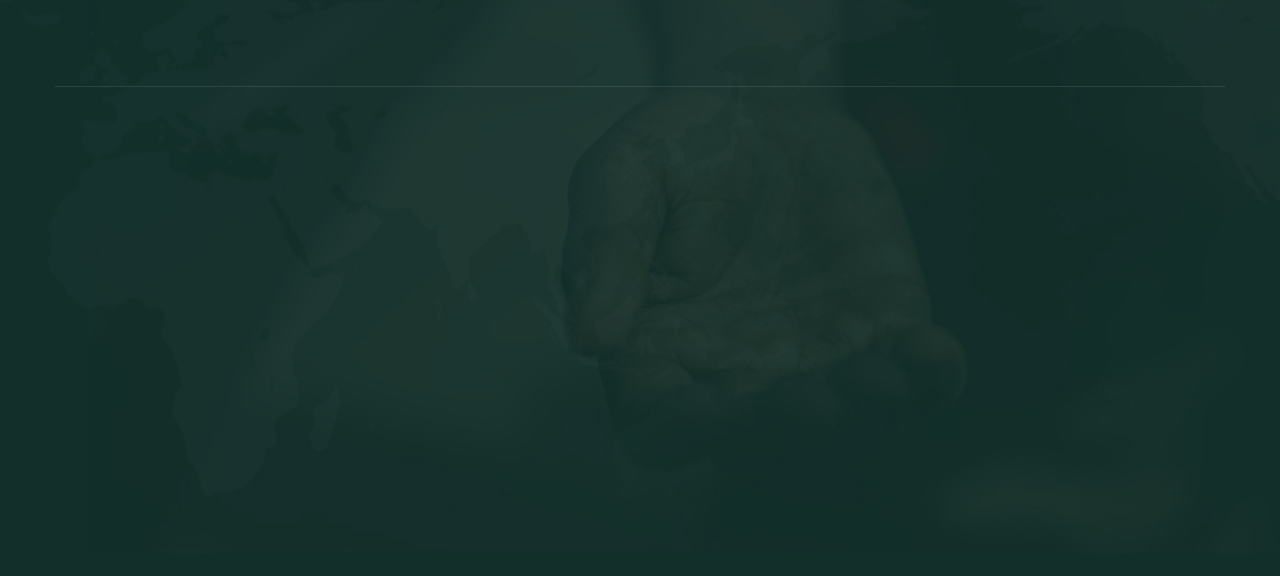
==== commit cc1cf3d3: "Update index.html" ====
--- a/index.html
+++ b/index.html
@@ -106,9 +106,8 @@
                                     <span class="icon-location"></span>
                                 </div>
                                 <div class="topbar-one__bottom__info__content">
-                                    <h5 class="topbar-one__bottom__info__text">               Girish Bhuvan,
-                                        Opp. Balchandani Clinic,</h5>
-                                    <p class="topbar-one__bottom__info__title">Near Gayatri Dining Hall,
+                                    <h5 class="topbar-one__bottom__info__text">SETU Trust</h5>
+                                    <p class="topbar-one__bottom__info__title">Girish Bhuvan, Opp. Balachandani Clinic, Near Gayatri Dining Hall,
                                         Nana Bazaar,
                                         V.V. Nagar - 388120</p>
                                 </div>
@@ -1167,7 +1166,7 @@
                                <br>Gujarat</a></p>
                                <br>
 
-                               <p class="info__text" style="font-size: 15px;"><a href="https://www.google.com/maps"><strong>Hostel Address:</strong><br>Girish Bhuvan, <br>Opp. Balchandani Clinic,<br> Near Gayatri Dining Hall, <br>Nana Bazaar, <br>V.V. Nagar - 388120</a></p>
+                               <p class="info__text" style="font-size: 15px;"><a href="https://maps.app.goo.gl/Mdt769xB3yjDy9o4A"><strong>Hostel Address:</strong><br>Girish Bhuvan, <br>Opp. Balchandani Clinic,<br> Near Gayatri Dining Hall, <br>Nana Bazaar, <br>V.V. Nagar - 388120</a></p>
                         </div>
                     </li>
                 </ul>
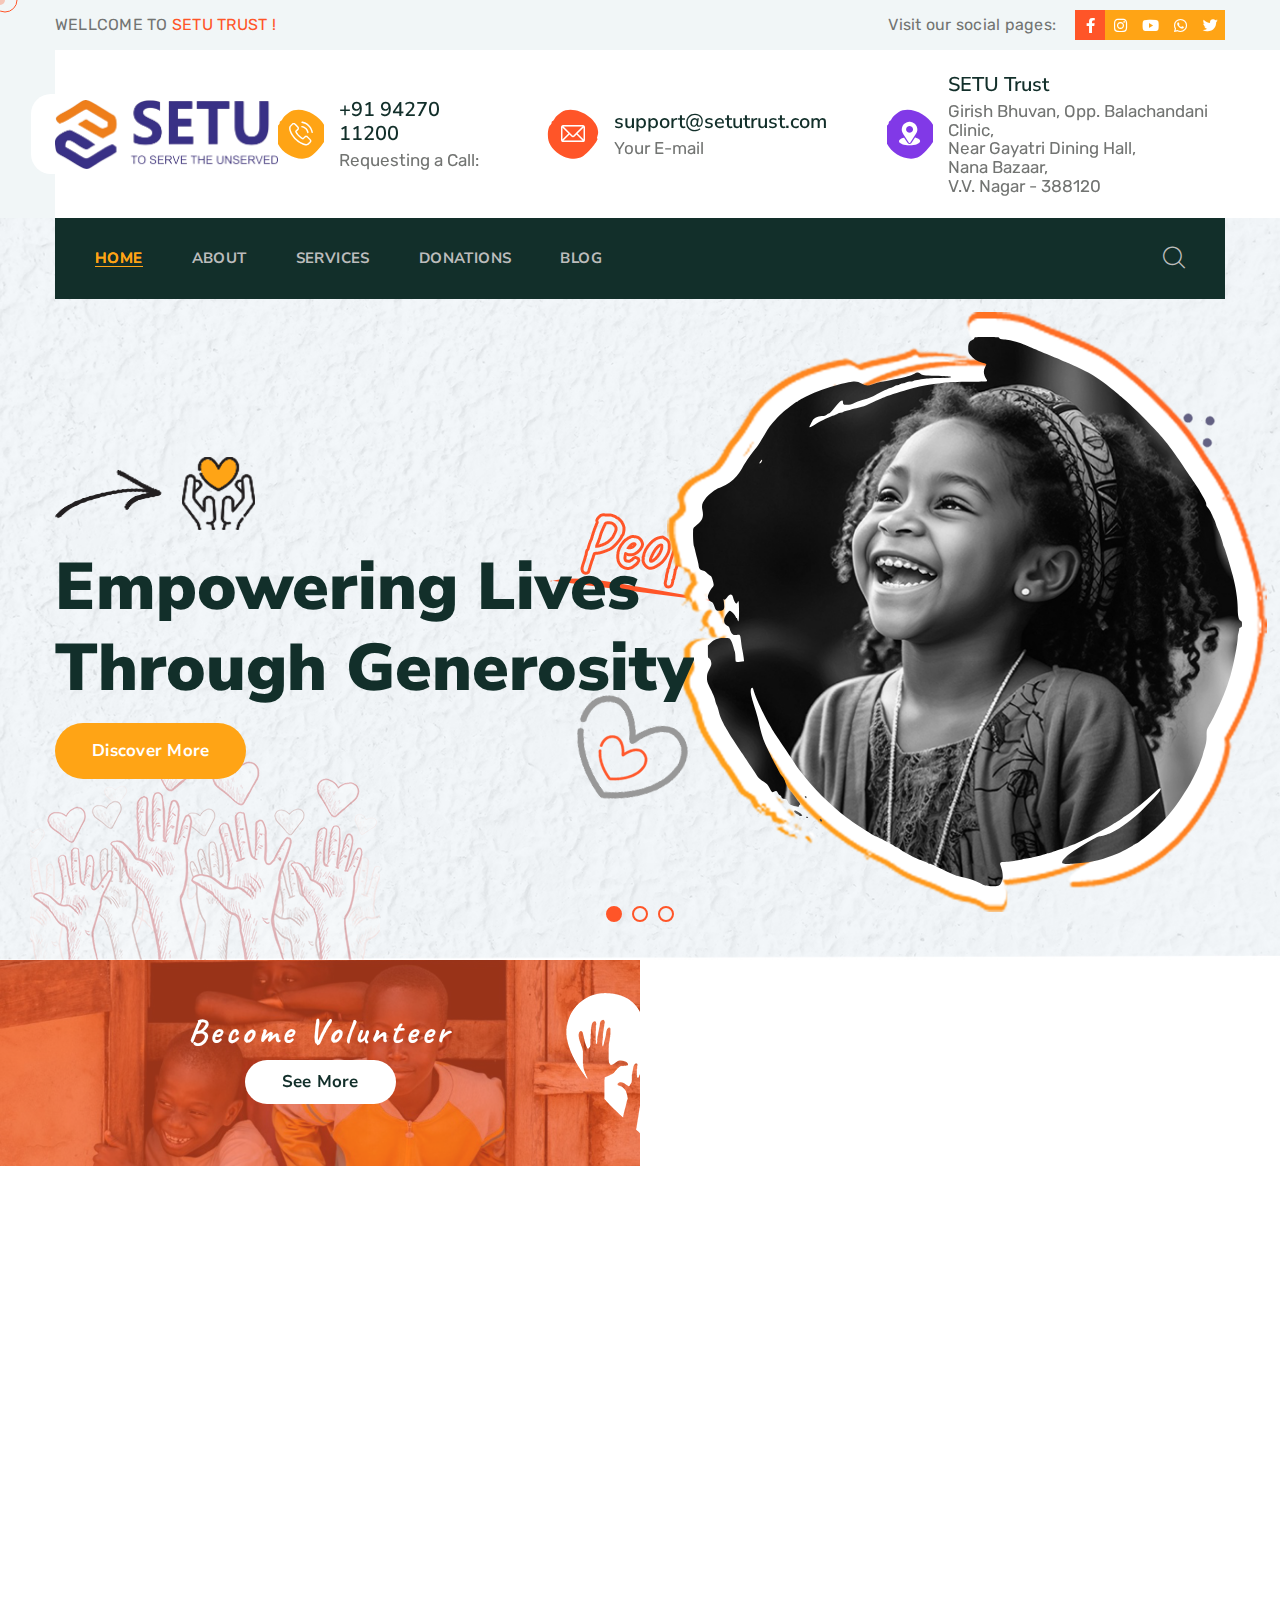
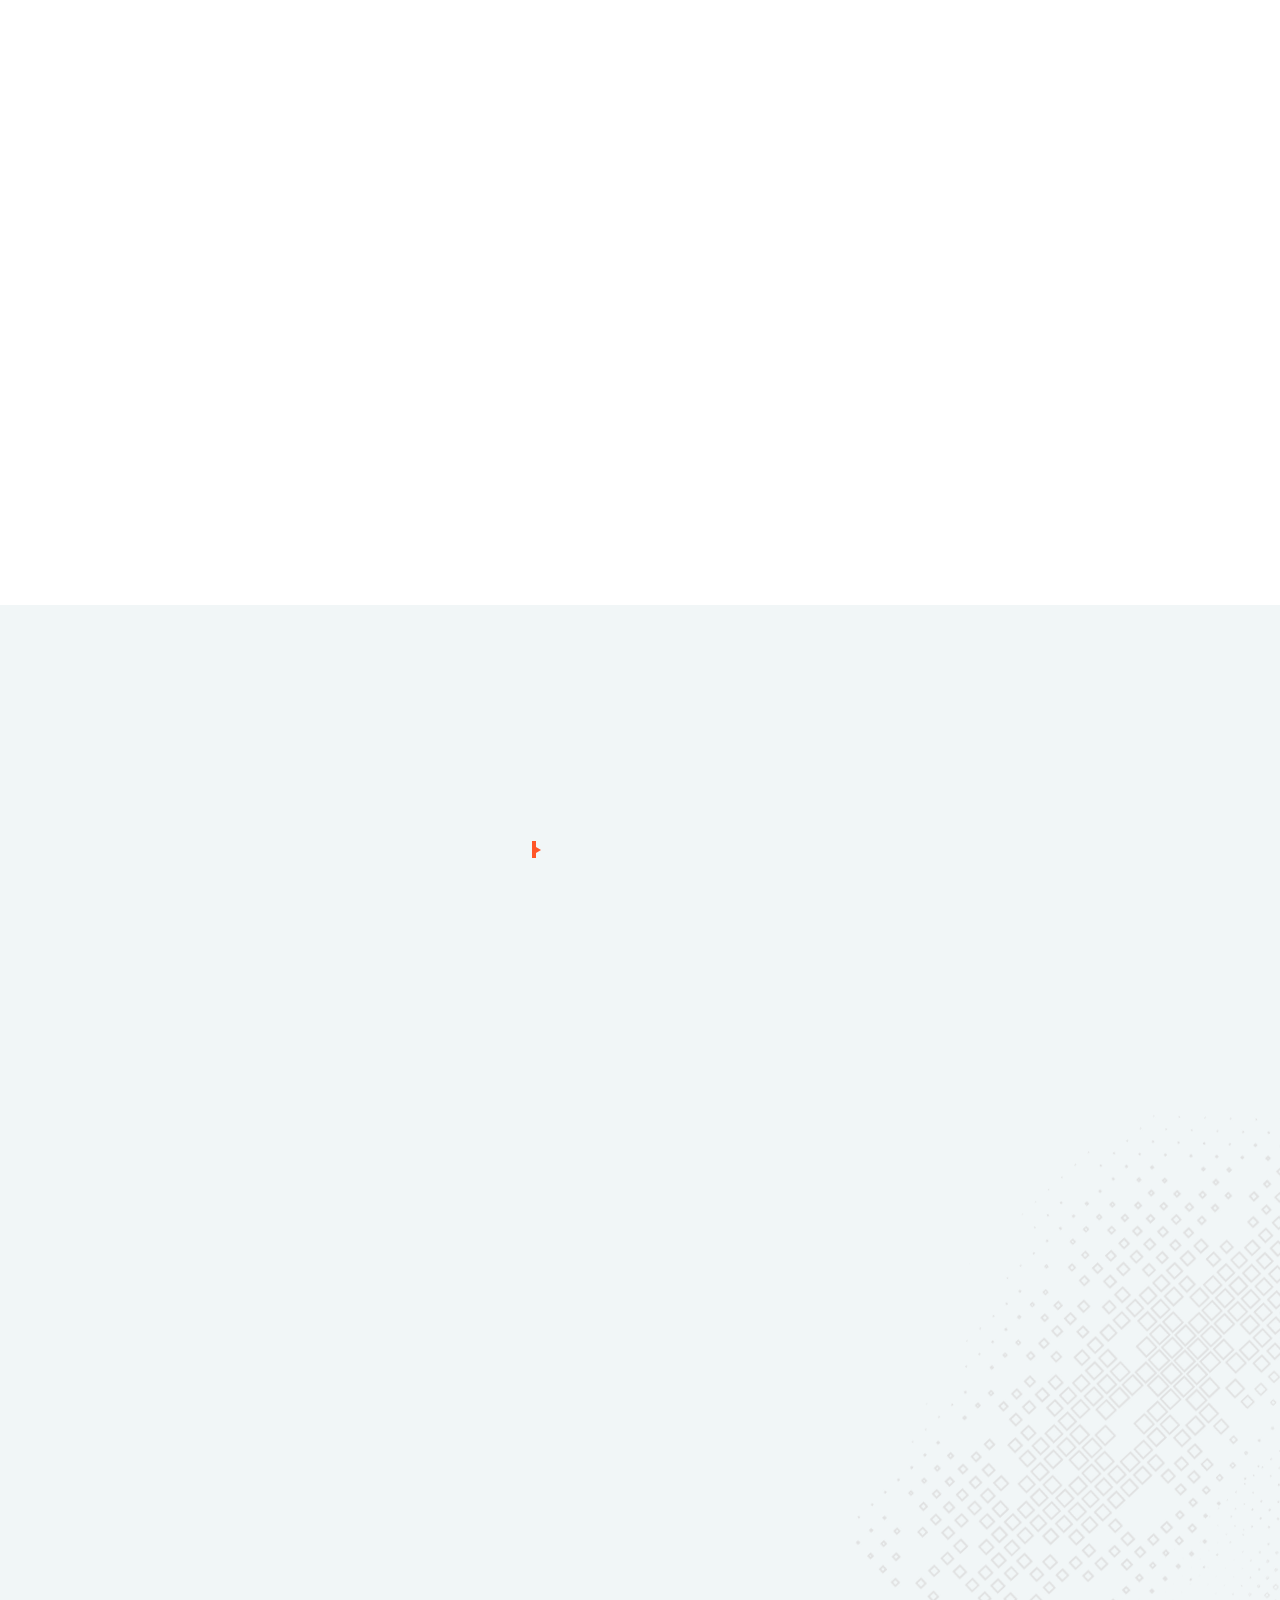
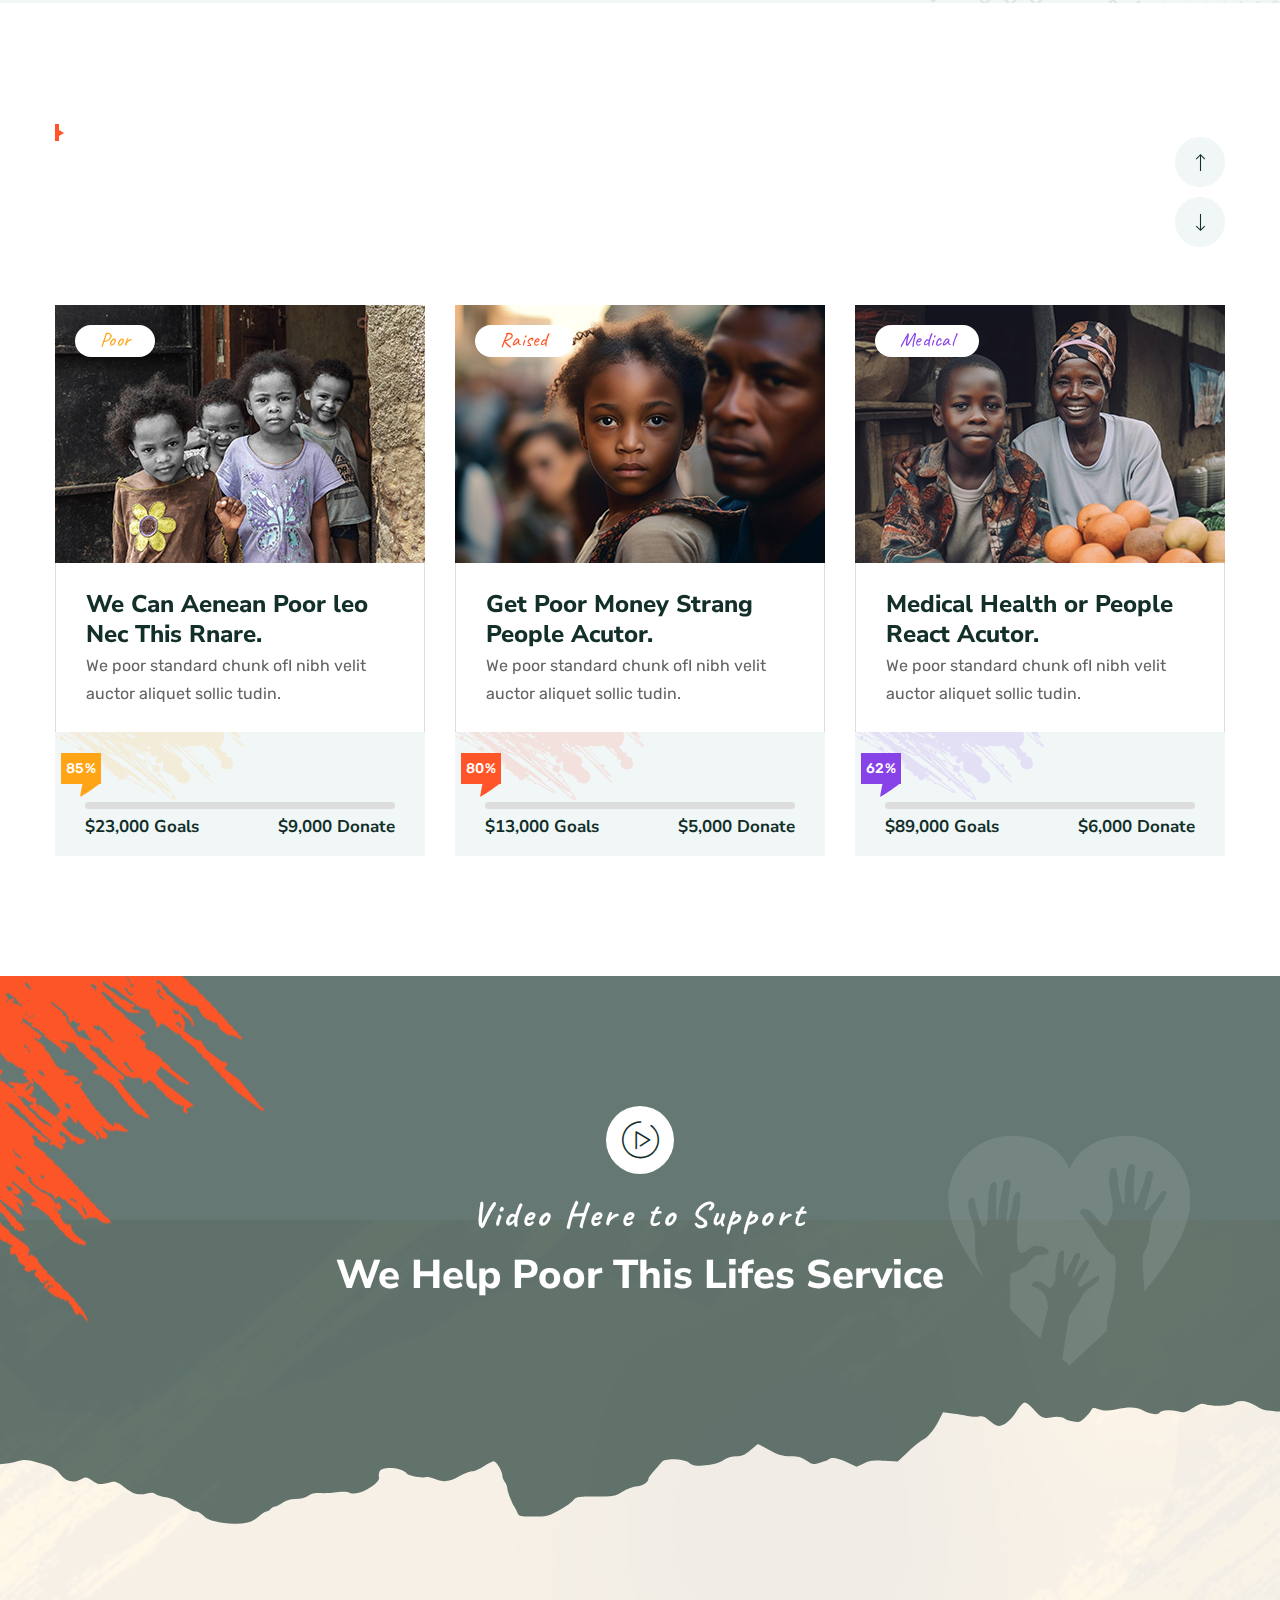
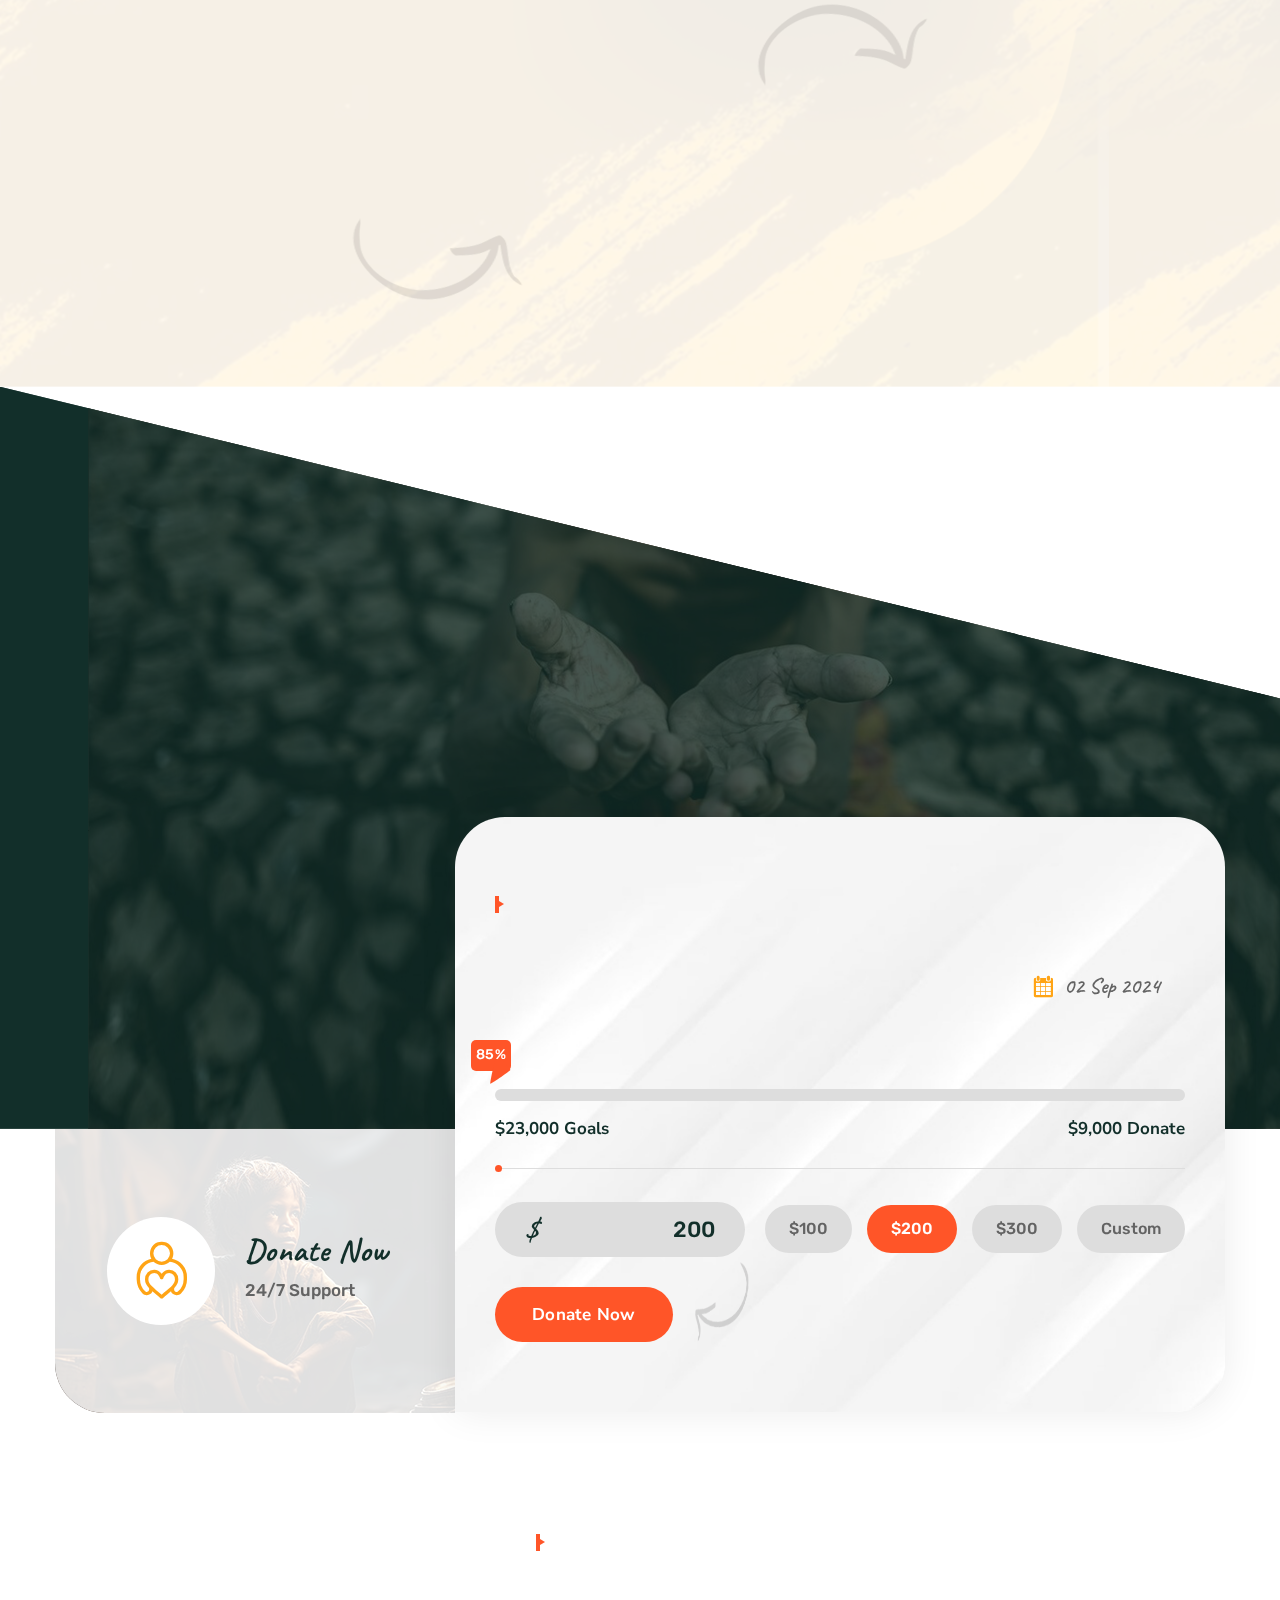
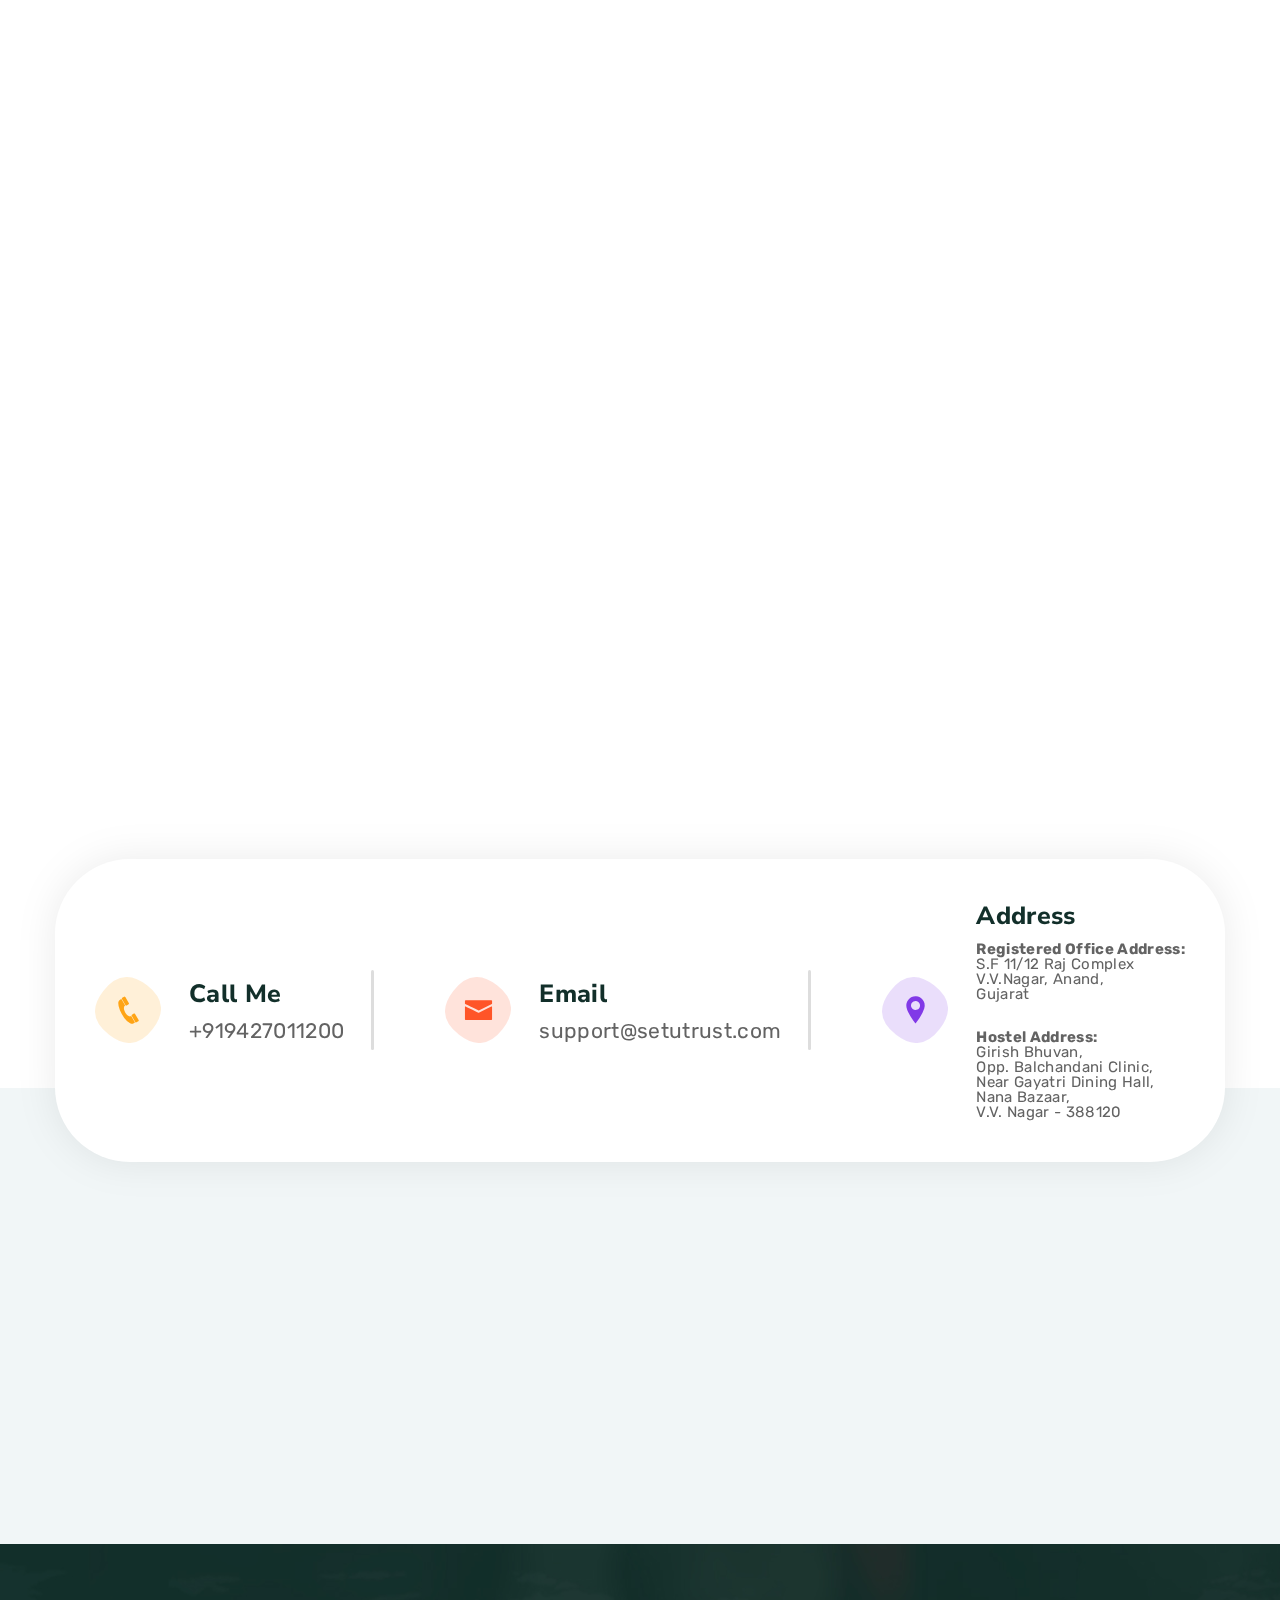
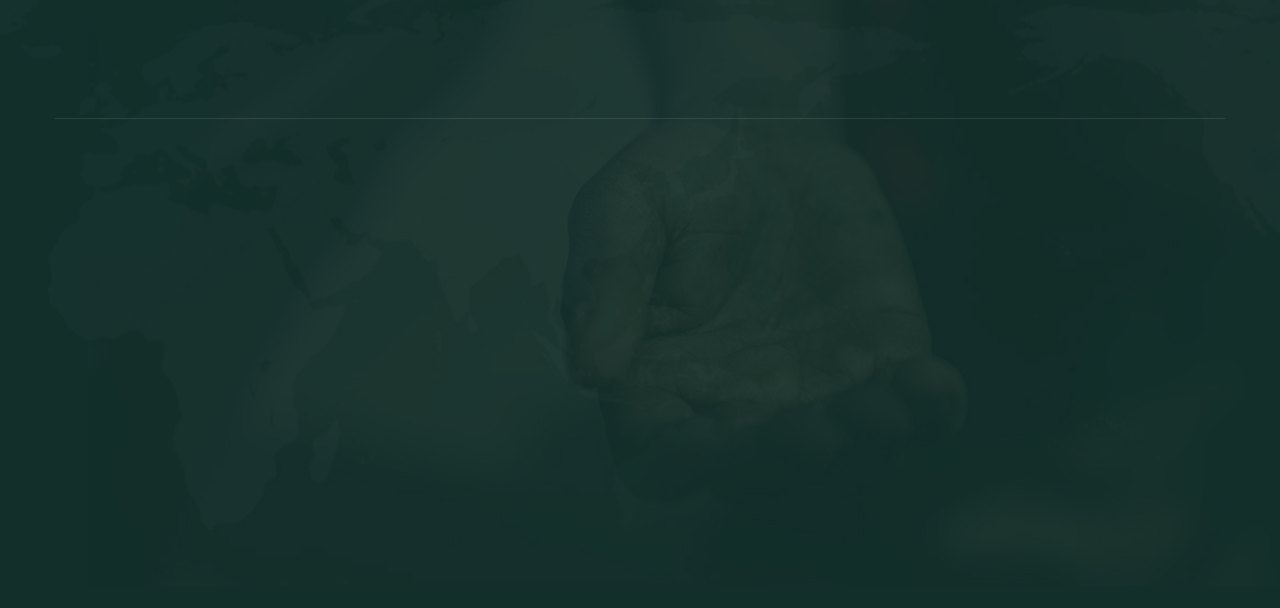
==== commit de90ef5e: "Update index.html" ====
--- a/index.html
+++ b/index.html
@@ -6,9 +6,9 @@
     <meta name="viewport" content="width=device-width, initial-scale=1.0" />
     <title>SETU Charitable Trust</title>
     <!-- favicons Icons -->
-    <link rel="apple-touch-icon" sizes="180x180" href="assets/images/favicons/apple-touch-icon.png" />
-    <link rel="icon" type="image/png" sizes="32x32" href="assets/images/favicons/favicon-32x32.png" />
-    <link rel="icon" type="image/png" sizes="16x16" href="assets/images/favicons/favicon-16x16.png" />
+    <link rel="apple-touch-icon" sizes="180x180" href="assets/images/SETU favicon.jpg" />
+    <link rel="icon" type="image/png" sizes="32x32" href="assets/images/SETU favicon.jpg" />
+    <link rel="icon" type="image/png" sizes="16x16" href="assets/images/SETU favicon.jpg" />
     <link rel="manifest" href="assets/images/favicons/site.webmanifest" />
     <meta name="description" content="Careoxis a clean professional Non Profit Charity HTML Template. Which fits for all kind of charity, fundraising, nonprofit, NGO, donations, church, Mosque and all other non-profit charity website, businesses and NGO."
     />
@@ -64,6 +64,24 @@
                             <i class="fab fa-instagram" aria-hidden="true"></i>
                             <span class="sr-only">Instagram</span>
                         </a>
+
+                        <a href="https://youtube.com/@setutrustanand?feature=shared
+" style="--accent-color: #ffa415;">
+                            <i class="fab fa-youtube" aria-hidden="true"></i>
+                            <span class="sr-only">YouTube</span>
+                        </a>
+
+                        <a href="https://wa.me/message/OH2726LH5FZRN1 
+" style="--accent-color: #ffa415;">
+                            <i class="fab fa-whatsapp" aria-hidden="true"></i>
+                            <span class="sr-only">WhatsApp</span>
+                        </a>
+
+                        <a href="x.com/setutrustngo?t=4M-tLd52AR0-F6-knZ9akQ&s=09
+" style="--accent-color: #ffa415;">
+                            <i class="fab fa-twitter" aria-hidden="true"></i>
+                            <span class="sr-only">Twitter</span>
+                        </a>
                         
                     </div>
                     <!-- /.topbar-one__social -->
@@ -107,8 +125,8 @@
                                 </div>
                                 <div class="topbar-one__bottom__info__content">
                                     <h5 class="topbar-one__bottom__info__text">SETU Trust</h5>
-                                    <p class="topbar-one__bottom__info__title">Girish Bhuvan, Opp. Balachandani Clinic, Near Gayatri Dining Hall,
-                                        Nana Bazaar,
+                                    <p class="topbar-one__bottom__info__title">Girish Bhuvan, Opp. Balachandani Clinic, <br>Near Gayatri Dining Hall,<br>
+                                        Nana Bazaar,<br>
                                         V.V. Nagar - 388120</p>
                                 </div>
 
